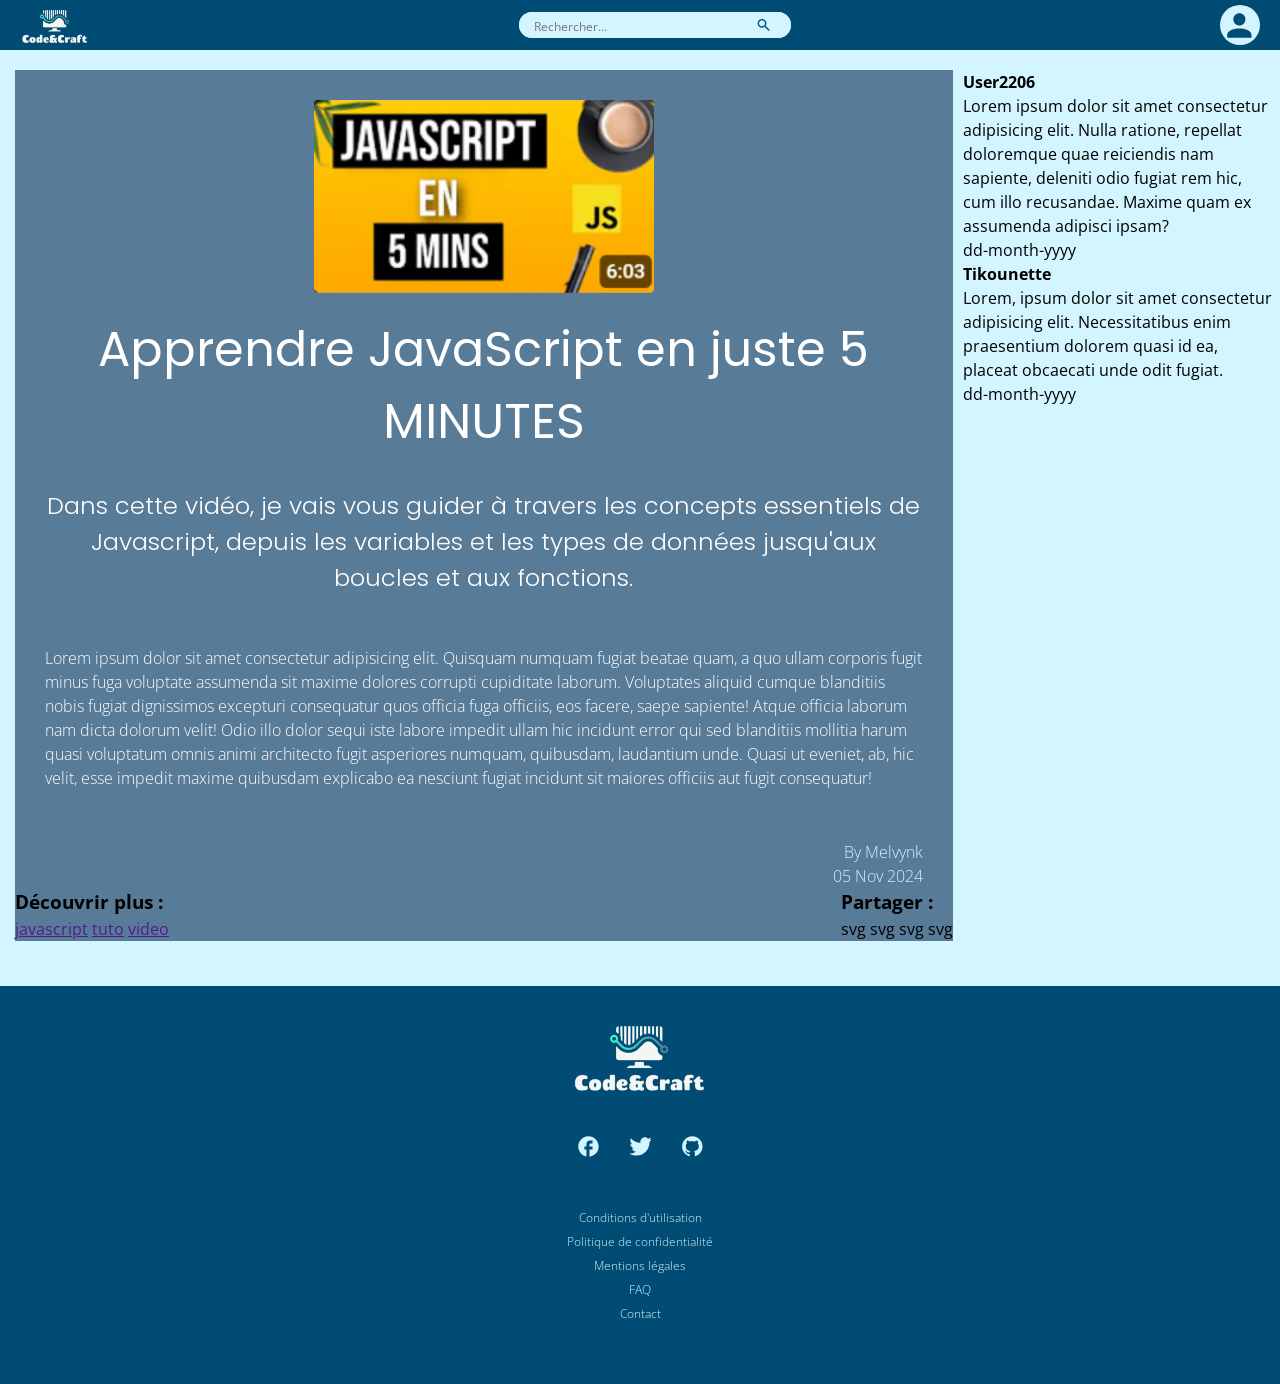
==== article.html @ 045db273 "début de la page ressource" ====
<!DOCTYPE html>
<html lang="fr">
<head>
    <meta charset="UTF-8">
    <meta name="viewport" content="width=device-width, initial-scale=1.0">
    <link rel="stylesheet" href="normalize.css">
    <link rel="stylesheet" href="styles.css">
    <link href="https://fonts.googleapis.com/css2?family=Barlow:ital,wght@0,100;0,200;0,300;0,400;0,500;0,600;0,700;0,800;0,900;1,100;1,200;1,300;1,400;1,500;1,600;1,700;1,800;1,900&family=DM+Serif+Display:ital@0;1&family=Fraunces:ital,opsz,wght@0,9..144,100..900;1,9..144,100..900&family=Karla:ital,wght@0,200..800;1,200..800&family=Poppins:ital,wght@0,100;0,200;0,300;0,400;0,500;0,600;0,700;0,800;0,900;1,100;1,200;1,300;1,400;1,500;1,600;1,700;1,800;1,900&display=swap" rel="stylesheet">
    <link href="https://fonts.googleapis.com/css2?family=Barlow:ital,wght@0,100;0,200;0,300;0,400;0,500;0,600;0,700;0,800;0,900;1,100;1,200;1,300;1,400;1,500;1,600;1,700;1,800;1,900&family=DM+Serif+Display:ital@0;1&family=Fraunces:ital,opsz,wght@0,9..144,100..900;1,9..144,100..900&family=Karla:ital,wght@0,200..800;1,200..800&family=Open+Sans:ital,wght@0,300..800;1,300..800&family=Poppins:ital,wght@0,100;0,200;0,300;0,400;0,500;0,600;0,700;0,800;0,900;1,100;1,200;1,300;1,400;1,500;1,600;1,700;1,800;1,900&display=swap" rel="stylesheet">
    <title>Document</title>
</head>



<body>

    <header>
        <div class="logo">
            <a href="index.html"><img src="./src/img/logo-dark.png" alt="" height="40" ></a>
        </div>
        <form action="search" method="GET" class="search-bar">
            <input type="search" name="query" placeholder="Rechercher..." aria-label="Search" required>
            <button type="submit"><svg width="13" height="12" fill="none" xmlns="http://www.w3.org/2000/svg"><path d="M11.8191 12 7.56422 7.8c-.3377.26667-.72604.47778-1.16504.63333-.439.15556-.90613.23334-1.40141.23334-1.22695 0-2.26535-.41945-3.1152-1.25834S.607788 5.54444.607788 4.33333c0-1.21111.424932-2.23611 1.274782-3.075C2.73242.419444 3.77082 0 4.99777 0c1.22694 0 2.26534.419444 3.11519 1.25833.84986.83889 1.27478 1.86389 1.27478 3.075 0 .48889-.07879.95-.23638 1.38334-.15759.43333-.37146.81666-.64161 1.15l4.25495 4.20003-.9456.9333ZM4.99777 7.33333c.84422 0 1.56182-.29166 2.15277-.875.59096-.58333.88644-1.29166.88644-2.125 0-.83333-.29548-1.54166-.88644-2.125-.59095-.58333-1.30855-.875-2.15277-.875-.84423 0-1.56182.29167-2.15278.875-.59096.58334-.88644 1.29167-.88644 2.125 0 .83334.29548 1.54167.88644 2.125.59096.58334 1.30855.875 2.15278.875Z" fill="#1D1B20"/></svg></button>
        </form>
        <div class="user-logo">
            <svg id="user-img" width="30" height="30" viewBox="0 0 34 34" fill="none" xmlns="http://www.w3.org/2000/svg"><path d="M16.8204.333374c2.1898 0 4.2898.877976 5.8382 2.440776 1.5484 1.5628 2.4183 3.68242 2.4183 5.89256 0 2.21009-.8699 4.32979-2.4183 5.89259C21.1102 16.1221 19.0102 17 16.8204 17c-2.1898 0-4.2899-.8779-5.8383-2.4407-1.54837-1.5628-2.41825-3.6825-2.41825-5.89259 0-2.21014.86988-4.32976 2.41825-5.89256 1.5484-1.5628 3.6485-2.440776 5.8383-2.440776Zm0 20.833326c9.1235 0 16.5131 3.7292 16.5131 8.3333v4.1667H.307312V29.5c0-4.6041 7.389598-8.3333 16.513088-8.3333Z" fill="#000"/></svg>
        </div>    
    </header>
   
    
    <div id="sign-log" class="inv-only">
        <button id="login-button" type="submit">Se connecter</button>
        <button id="signin-button" type="submit">S'inscrire</button>
    </div>
    
    
    <div id="login" class="inv-only">
        <div class="connexion">
            <form action="connexion" method="POST">
                <label for="username">Nom d'utilisateur</label> <br>
                <input type="text" id="username" name="username" required><br><br>
                <label for="password">Mot de passe</label> <br>
                <input type="password" id="password" name="password" required><br><br>
                <button type="submit">Se connecter</button>
            </form>
            <button id="annul">Annuler</button>
        </div>
    </div>
    
    <div id="user-panel" class="user-only">
        <div class="user-action">   
            <div class="action-logo">
                <figure><svg width="35" height="35" viewBox="0 0 27 23" fill="none" xmlns="http://www.w3.org/2000/svg"><mask style="mask-type:luminance" maskUnits="userSpaceOnUse" x="0" y="0" width="27" height="23"><path d="M14.125 21H2.875c-.49728 0-.97419-.1975-1.32583-.5492C1.19754 20.0992 1 19.6223 1 19.125V2.875c0-.49728.19754-.97419.54917-1.32583C1.90081 1.19754 2.37772 1 2.875 1h21.25c.4973 0 .9742.19754 1.3258.54917.3517.35164.5492.82855.5492 1.32583v8.7131" stroke="#fff" stroke-width="2" stroke-linecap="round" stroke-linejoin="round"/><path d="M1 2.875c0-.49728.19754-.97419.54917-1.32583C1.90081 1.19754 2.37772 1 2.875 1h21.25c.4973 0 .9742.19754 1.3258.54917.3517.35164.5492.82855.5492 1.32583V8.5H1V2.875Z" fill="#fff" stroke="#fff" stroke-width="2"/><path d="M18.5 17.875H26m-3.75-3.75v7.5" stroke="#fff" stroke-width="2" stroke-linecap="round" stroke-linejoin="round"/><path d="M3.5 4.75c0-.69036.55964-1.25 1.25-1.25S6 4.05964 6 4.75 5.44036 6 4.75 6 3.5 5.44036 3.5 4.75ZM7.25 4.75c0-.69036.55964-1.25 1.25-1.25s1.25.55964 1.25 1.25S9.19036 6 8.5 6s-1.25-.55964-1.25-1.25Z" fill="#000"/></mask><g mask="url(#a)"><path d="M-1.5-4h30v30h-30V-4Z" fill="#587B98"/></g></svg></figure>
                <figcaption>Contribuer</figcaption>
            </div>
            <div class="action-logo">
                <figure><svg width="35" height="35" viewBox="0 0 23 24" fill="none" xmlns="http://www.w3.org/2000/svg"><path d="m11.5 17-6.25 6.25V17h-2.5c-1.375 0-2.5-1.125-2.5-2.5V3.25c0-1.375 1.125-2.5 2.5-2.5h17.5c1.375 0 2.5 1.125 2.5 2.5V14.5c0 1.375-1.125 2.5-2.5 2.5H11.5Z" fill="#587B98"/></svg></figure>
                <figcaption>Commenter</figcaption>
            </div>
            <div class="action-logo">
                <figure><svg width="35" height="35" viewBox="0 0 25 28" fill="none" xmlns="http://www.w3.org/2000/svg"><path d="M3.565 5.7388c.16996-.17794.26314-.41556.25945-.6616-.0037-.24603-.10397-.48075-.27919-.65351-.17522-.17276-.41133-.2697-.6574-.26992-.24606-.00021-.48234.09633-.65786.26878L3.565 5.7388ZM8 3.4713l-.6675-.6575c-.17253.17536-.26922.4115-.26922.6575s.09669.48214.26922.6575L8 3.4713Zm1.52 2.87875a.937513.937513 0 0 0 .6635.29019.937607.937607 0 0 0 .3632-.06705c.1155-.04621.2205-.11492.3091-.20213.0887-.08721.159-.19117.2071-.30584.0481-.11467.0728-.23775.0729-.36208a.938055.938055 0 0 0-.0727-.36213.938528.938528 0 0 0-.2068-.30596L9.52 6.35005Zm1.3363-4.4425a.938465.938465 0 0 0 .2068-.30597.937969.937969 0 0 0 .0727-.36212c-.0001-.12433-.0248-.247412-.0729-.362079-.0481-.114668-.1184-.218632-.2071-.305839-.0886-.087208-.1936-.155918-.3091-.20213a.937437.937437 0 0 0-.72409.011387A.937542.937542 0 0 0 9.52.59255l1.3363 1.315ZM24.6875 15c0-.2486-.0988-.487-.2746-.6629-.1758-.1758-.4143-.2746-.6629-.2746-.2486 0-.4871.0988-.6629.2746-.1758.1759-.2746.4143-.2746.6629h1.875Zm-1.95-4.9462c.0071.123.0383.2433.0918.3542.0536.1109.1285.2101.2204.2921.092.0819.1991.145.3154.1855.1163.0405.2395.0578.3624.0507.123-.0071.2433-.0383.3542-.0918.1109-.0536.2101-.1285.2921-.2204.0819-.092.145-.1991.1855-.3154.0405-.1163.0578-.2394.0507-.3624l-1.8725.1075ZM12.5 25.3125c-2.67875 0-4.59125-.0024-6.045-.1999-1.425-.195-2.26875-.5625-2.89-1.1926L2.23 25.2351c1.025 1.0424 2.3325 1.5112 3.97125 1.735 1.61.2187 3.675.2174 6.29875.2174v-1.875ZM.312501 14.8288c0 2.6662-.0025 4.7588.21375 6.3888.22 1.6562.678749 2.9774 1.703749 4.0175L3.565 23.92c-.6225-.6325-.9875-1.4949-1.18-2.9475-.195-1.48-.1975-3.425-.1975-6.1437H.312501ZM12.5 27.1875c2.625 0 4.6888.0026 6.3-.2174 1.6375-.225 2.9438-.6926 3.97-1.735L21.435 23.92c-.6212.6301-1.4637.9976-2.89 1.1926-1.4537.1975-3.3662.1999-6.045.1999v1.875Zm0-22.8412c2.6788 0 4.5913.00125 6.045.2 1.425.195 2.2688.5625 2.89 1.1925l1.335-1.31625c-1.025-1.04125-2.3325-1.51-3.9712-1.73375-1.61-.22-3.675-.2175-6.2988-.2175v1.875ZM2.1875 14.8288c0-2.7175.0025-4.6625.1975-6.1425.1925-1.45375.5575-2.315 1.18-2.9475L2.23 4.42255c-1.025 1.04-1.483749 2.3625-1.703749 4.0175-.21625 1.63125-.21375 3.72375-.21375 6.38875H2.1875ZM12.5 2.4713c-1.7687 0-3.275 0-4.5475.06375l.095 1.8725C9.2625 4.3463 10.715 4.3463 12.5 4.3463v-1.875ZM7.3325 4.1288 9.52 6.35005l1.3363-1.315L8.66875 2.8138 7.3325 4.1288Zm1.335 0 2.1875-2.22125L9.52.59255 7.3325 2.8138l1.335 1.315ZM22.8125 15c0 2.6588-.0062 4.5663-.2037 6.0175-.1938 1.425-.5575 2.2751-1.175 2.9025l1.3362 1.3151c1.0125-1.0288 1.4738-2.3325 1.6963-3.9638.2187-1.6062.2212-3.6612.2212-6.2713h-1.875ZM24.61 9.9463c-.1375-2.39125-.5275-4.19125-1.84-5.52375L21.435 5.7388c.8.8125 1.1688 2 1.3025 4.315l1.8725-.1075Z" fill="#587B98"/><path d="m8.125 15.625 2.5 2.5 6.25-6.25" stroke="#587B98" stroke-width="1.5" stroke-linecap="round" stroke-linejoin="round"/></svg></figure>
                <figcaption>Valider</figcaption>
            </div>
        </div>
        <p>Préférences utilisateur</p>
        <ul class="user-links">
            <li><a href="">Changer l'adresse mail</a></li>
            <li><a href="">Changer le mot de passe</a></li>
            <li><a href="">Changer la photo de profil</a></li>
        </ul>
        <p>Gestion des notifications</p>
        <ul class="user-links">
            <li><a href="">Activer les notifications</a></li>
            <li><a href="">Nouvelle ressource à évaluer</a></li>
            <li><a href="">Statut de vos ressources</a></li>
            <li><a href="">Nouveau commentaire</a></li>
        </ul>
        <button>Se déconnecter</button>
    </div>
    
    
    
    <main>
        <article id="ressource">
            <div class="img-top">
                <img src="./src/img/banner-melvynx-mobil.png" alt="">
            </div>
            <h1 class="ressource-title">Apprendre JavaScript en juste 5 MINUTES </h1>
            <h2 class="ressource-subtitle">Dans cette vidéo, je vais vous guider à travers les concepts essentiels de Javascript, depuis les variables et les types de données jusqu'aux boucles et aux fonctions. </h2>
            <p class="ressource-txt">Lorem ipsum dolor sit amet consectetur adipisicing elit. Quisquam numquam fugiat beatae quam, a quo ullam corporis fugit minus fuga voluptate assumenda sit maxime dolores corrupti cupiditate laborum. Voluptates aliquid cumque blanditiis nobis fugiat dignissimos excepturi consequatur quos officia fuga officiis, eos facere, saepe sapiente! Atque officia laborum nam dicta dolorum velit! Odio illo dolor sequi iste labore impedit ullam hic incidunt error qui sed blanditiis mollitia harum quasi voluptatum omnis animi architecto fugit asperiores numquam, quibusdam, laudantium unde. Quasi ut eveniet, ab, hic velit, esse impedit maxime quibusdam explicabo ea nesciunt fugiat incidunt sit maiores officiis aut fugit consequatur!</p>
            <p class="ressource-author">By Melvynk</p>
            <p class="ressource-date">05 Nov 2024</p>
            <div class="ressource-bottom">
                <div class="ressource-tags">
                    <h3>Découvrir plus :</h3>
                    <div class="tags">
                        <span><a href="">javascript</a></span>
                        <span><a href="">tuto</a></span>
                        <span><a href="">video</a></span>
                    </div>
                </div>
                <div class="ressource-share">
                    <h3>Partager :</h3>
                    <div class="socials-svgs">
                        svg
                        svg
                        svg
                        svg
                    </div>
                </div>
            </div>
        </article>
        <section id="comment-section">
            <div class="comment-card">
                <h4 class="comment-user">User2206</h4>
                <p class="comment-txt">Lorem ipsum dolor sit amet consectetur adipisicing elit. Nulla ratione, repellat doloremque quae reiciendis nam sapiente, deleniti odio fugiat rem hic, cum illo recusandae. Maxime quam ex assumenda adipisci ipsam?</p>
                <p class="comment-date">dd-month-yyyy</p>
            </div>
            <div class="comment-card">
                <h4 class="comment-user">Tikounette</h4>
                <p class="comment-txt">Lorem, ipsum dolor sit amet consectetur adipisicing elit. Necessitatibus enim praesentium dolorem quasi id ea, placeat obcaecati unde odit fugiat.</p>
                <p class="comment-date">dd-month-yyyy</p>
            </div>
        </section>
    </main>






    <footer>
        <div class="mentions">
            <div class="logo-img"><img src="./src/img/logo-dark.png" alt="" width="140"></div>
            <div class="socials">
                <a href=""><svg width="22" height="23" viewBox="0 0 16 15" fill="none" xmlns="http://www.w3.org/2000/svg"><path d="M15.7408 7.5c0-4.08889-3.3185-7.40741-7.40737-7.40741C4.24454.09259.926025 3.41111.926025 7.5c0 3.5852 2.548145 6.5704 5.925925 7.2593V9.72222H5.37047V7.5h1.48148V5.64815c0-1.42963 1.16296-2.5926 2.59259-2.5926h1.85186v2.22223H9.81491c-.4074 0-.74074.33333-.74074.74074V7.5h2.22223v2.22222H9.07417v5.14818C12.8149 14.5 15.7408 11.3444 15.7408 7.5Z" fill="#000"/></svg></a>
                <a href=""><svg width="22" height="23" viewBox="0 0 16 15" fill="none" xmlns="http://www.w3.org/2000/svg"><path d="M5.41491 14.0844c6.14959 0 9.51479-5.09997 9.51479-9.51479 0-.14296 0-.28666-.0066-.42963.6551-.47481 1.2205-1.0625 1.6696-1.73555-.6119.26946-1.26.44741-1.9237.52815.6995-.41827 1.2233-1.07634 1.4741-1.85185-.6572.38916-1.3763.66252-2.126.80814-.3124-.33383-.6902-.59982-1.1098-.78141-.4197-.18159-.8722-.274906-1.3294-.274142-.887.000784-1.73739.353472-2.36457.980652-.62717.62717-.97986 1.47758-.98065 2.36453 0 .26074.0326.51556.08445.76297A9.496396 9.496396 0 0 1 4.49925 3.9269a9.496404 9.496404 0 0 1-3.07472-2.48025C.997736 2.18363.867408 3.05542 1.06001 3.885c.19261.82958.69371 1.55477 1.40156 2.02832a3.407387 3.407387 0 0 1-1.513331-.41704v.04519c.000812.77191.268091 1.51988.756661 2.1175.48857.59762 1.16847 1.00825 1.92482 1.1625a3.259469 3.259469 0 0 1-.88074.11778c-.21482 0-.42346-.01976-.62593-.05926.21274.66493.62845 1.24651 1.18872 1.66301.56028.4165 1.23696.6471 1.93499.6592-1.18422.9312-2.64758 1.4364-4.15408 1.4341a6.684202 6.684202 0 0 1-.796293-.0452c1.528893.9756 3.304863 1.4938 5.118523 1.4933Z" fill="#000"/></svg></a>
                <a href=""><svg width="22" height="23" viewBox="0 0 16 15" fill="none" xmlns="http://www.w3.org/2000/svg"><path d="M8.22235.09259a7.407348 7.407348 0 0 0-2.83469.563856A7.407362 7.407362 0 0 0 2.98452 2.26217C1.59536 3.65133.814941 5.53543.814941 7.5c0 3.2741 2.125929 6.0519 5.066669 7.037.37037.0593.48889-.1703.48889-.3703v-1.2519c-2.05185.4445-2.48889-.9926-2.48889-.9926-.34074-.8592-.82222-1.0889-.82222-1.0889-.67408-.4592.05185-.4444.05185-.4444.74074.0518 1.13333.763 1.13333.763.64445 1.1259 1.73333.7925 2.15556.6148.06666-.4815.25926-.8074.46666-.9926-1.64444-.1852-3.37037-.82225-3.37037-3.64447 0-.82222.28148-1.48148.76297-2.00741-.07408-.18518-.33334-.95556.07407-1.95556 0 0 .62222-.2 2.03704.75556.58518-.16296 1.22222-.24444 1.85185-.24444.62963 0 1.26667.08148 1.85185.24444 1.4148-.95556 2.037-.75556 2.037-.75556.4074 1 .1482 1.77038.0741 1.95556.4815.52593.763 1.18519.763 2.00741 0 2.82963-1.7334 3.45187-3.38521 3.63707.26667.2296.51111.6814.51111 1.3703v2.0297c0 .2.1185.437.4963.3703 2.9407-.9926 5.0593-3.7629 5.0593-7.037 0-.97276-.1916-1.93599-.5639-2.83469-.3723-.89871-.9179-1.7153-1.6057-2.40314-.6879-.68784-1.5045-1.23347-2.4032-1.605724A7.407187 7.407187 0 0 0 8.22235.09259Z" fill="#000"/></svg></a>
            </div>
            <ul class="footer-links">
                <li ><a href="">Conditions d'utilisation</a></li>
                <li><a href="">Politique de confidentialité</a></li>
                <li><a href="">Mentions légales</a></li>
                <li><a href="">FAQ</a></li>
                <li><a href="">Contact</a></li>
            </ul>
        </div>
        <div class="fixed-footer">
            <svg class="user-only" width="28" height="23" fill="none" xmlns="http://www.w3.org/2000/svg"><mask style="mask-type:luminance" maskUnits="userSpaceOnUse" x="0" y="0" width="28" height="23"><path d="M14.625 21H3.375c-.49728 0-.97419-.1975-1.32583-.5492C1.69754 20.0992 1.5 19.6223 1.5 19.125V2.875c0-.49728.19754-.97419.54917-1.32583C2.40081 1.19754 2.87772 1 3.375 1h21.25c.4973 0 .9742.19754 1.3258.54917.3517.35164.5492.82855.5492 1.32583v8.7131" stroke="#fff" stroke-width="2" stroke-linecap="round" stroke-linejoin="round"/><path d="M1.5 2.875c0-.49728.19754-.97419.54917-1.32583C2.40081 1.19754 2.87772 1 3.375 1h21.25c.4973 0 .9742.19754 1.3258.54917.3517.35164.5492.82855.5492 1.32583V8.5h-25V2.875Z" fill="#fff" stroke="#fff" stroke-width="2"/><path d="M19 17.875h7.5m-3.75-3.75v7.5" stroke="#fff" stroke-width="2" stroke-linecap="round" stroke-linejoin="round"/><path d="M4 4.75c0-.69036.55964-1.25 1.25-1.25s1.25.55964 1.25 1.25S5.94036 6 5.25 6 4 5.44036 4 4.75ZM7.75 4.75c0-.69036.55964-1.25 1.25-1.25s1.25.55964 1.25 1.25S9.69036 6 9 6s-1.25-.55964-1.25-1.25Z" fill="#000"/></mask><g mask="url(#a)"><path d="M-1-4h30v30H-1V-4Z" fill="#fff"/></g></svg>
            <form action="search" method="GET" class="search-bar">
                <input type="search" name="query" placeholder="Rechercher..." aria-label="Search" required>
                <button type="submit"><svg width="13" height="12" fill="none" xmlns="http://www.w3.org/2000/svg"><path d="M11.8191 12 7.56422 7.8c-.3377.26667-.72604.47778-1.16504.63333-.439.15556-.90613.23334-1.40141.23334-1.22695 0-2.26535-.41945-3.1152-1.25834S.607788 5.54444.607788 4.33333c0-1.21111.424932-2.23611 1.274782-3.075C2.73242.419444 3.77082 0 4.99777 0c1.22694 0 2.26534.419444 3.11519 1.25833.84986.83889 1.27478 1.86389 1.27478 3.075 0 .48889-.07879.95-.23638 1.38334-.15759.43333-.37146.81666-.64161 1.15l4.25495 4.20003-.9456.9333ZM4.99777 7.33333c.84422 0 1.56182-.29166 2.15277-.875.59096-.58333.88644-1.29166.88644-2.125 0-.83333-.29548-1.54166-.88644-2.125-.59095-.58333-1.30855-.875-2.15277-.875-.84423 0-1.56182.29167-2.15278.875-.59096.58334-.88644 1.29167-.88644 2.125 0 .83334.29548 1.54167.88644 2.125.59096.58334 1.30855.875 2.15278.875Z" fill="#1D1B20"/></svg></button>
            </form>
            <svg class="user-only" width="26" height="26" fill="none" xmlns="http://www.w3.org/2000/svg"><path d="M5.49996 10.5v3.75a1.249966 1.249966 0 0 1-.1325.56L3.77496 18H22.23l-1.595-3.19c-.088-.1736-.1343-.3654-.135-.56V10.5c0-1.98912-.7902-3.89678-2.1967-5.3033C16.8967 3.79018 14.9891 3 13 3c-1.9892 0-3.89682.79018-5.30334 2.1967-1.40653 1.40652-2.1967 3.31418-2.1967 5.3033Zm2.5 10h-6.25c-.21316 0-.42278-.0545-.60893-.1584a1.249274 1.249274 0 0 1-.454643-.4349c-.111983-.1814-.175722-.3884-.185161-.6013a1.250134 1.250134 0 0 1 .131232-.6154l2.367502-4.735V10.5c0-2.65216 1.05357-5.1957 2.92893-7.07107C7.80425 1.55357 10.3478.5 13 .5c2.6521 0 5.1957 1.05357 7.071 2.92893C21.9464 5.3043 23 7.84784 23 10.5v3.455l2.3675 4.735c.0955.1906.1406.4024.1312.6154-.0094.2129-.0732.4199-.1852.6013-.112.1814-.2685.3311-.4546.4349-.1862.1039-.3958.1584-.6089.1584H18c0 1.3261-.5268 2.5979-1.4645 3.5355C15.5978 24.9732 14.326 25.5 13 25.5c-1.3261 0-2.5979-.5268-3.53558-1.4645-.93768-.9376-1.46446-2.2094-1.46446-3.5355Zm7.50004 0h-5c0 .663.2634 1.2989.7322 1.7678C11.701 22.7366 12.3369 23 13 23c.663 0 1.2989-.2634 1.7677-.7322.4689-.4689.7323-1.1048.7323-1.7678Z" fill="#fff"/></svg>
        </div>
    </footer>


<script src="script.js"></script>

</body>



</html>
---- styles.css ----
/* VARIABLES */
:root{
    --primary : #587B98;
    --cta : #FF5C5C;
    --light : #D2F5FF;
    --dark : #004C74;
    --pop : 'Poppins';
    --open : 'Open Sans';
}


body{
    width: 100%;
    height: 100%;
    font-family: var(--open);
    background-color: var(--light);
}















/* ---------------- */
/* - LANDING PAGE - */
/* ---------------- */

/* HEADER */
header{
    z-index: 2;
    height: 50px;
    width: 100%;
    background-color: var(--dark);
    position: fixed;
    top: 0;
    padding: 5px 20px;
    display: flex;
    flex-direction: row;
    justify-content: space-between;
}

header .search-bar{
    height: 26px;
    margin-top: 7px;
    display: none;
}



.logo img{
    height: 40px;
    width: auto;
    align-items: center;
    margin: 0 auto;
}

header .user-logo{
    border-radius: 100%;
    height: 40px;
    width: 40px;
    background-color: var(--light);
    cursor: pointer;
    display: flex;
    justify-content: center;
    align-items: center;
}

header .user-logo svg{
    height: 25px;
    width: 25px;
}


header path{
    fill: var(--dark);
    cursor: pointer;
}











/* NAVIGATION */
nav{
    overflow: hidden;
    width: 100%;
    padding: 0 20px;
    position: fixed;
    top: 50px;
    background-color: var(--light);
    margin: 0 auto;
    z-index: 2;
}

nav ul {
    display: flex;
    width: 100%;
    height: 50px;
    flex-direction: row;
    margin: 0 auto 15px;
    align-items: center;
    justify-content: start;
    overflow-y: hidden;
}

nav  ul::-webkit-scrollbar {
    height: 5px;
}

nav  ul::-webkit-scrollbar-track {
    background-color: var(--light);
    border-radius: 10px;
}

nav  ul::-webkit-scrollbar-thumb {
    background-color: var(--primary);
    border-radius: 10px;
}

nav  ul::-webkit-scrollbar-thumb:hover {
    background-color: var(--dark);
}

nav .tags-links{
    margin: 0 0 10px;
} 

nav  ul li a{
    text-decoration: none;
    margin: 0 5px;
    background-color: var(--primary);
    padding: 4px 8px;
    border-radius: 25px;
    color: var(--light);
}

nav  ul li a:hover{
    text-decoration: none;
    margin: 0 5px;
    background-color: rgba(88, 123, 152, 0.5);
    padding: 4px 8px;
    border-radius: 25px;
    color: var(--dark);
}



















/* HERO */
#hero{
    width: 100%;
    padding: 120px 10px 0;
    text-align: center;
}

#hero .hero-card{
    background-color: var(--dark);
    padding: 30px;
    border-radius: 5px;
    max-width: 700px;
    margin: 0 auto;
    height: auto;
}



#hero h1{
    font-family: var(--pop);
    font-size: clamp(2rem, 6vw, 4rem) ;
    line-height: clamp(2rem, 6vw, 4rem) ;
    font-weight: 400;
    background: linear-gradient(180deg, rgba(0,76,116,1), rgba(0,76,116,1) 50%, rgba(0,76,116,0) 100%);
    -webkit-background-clip: text;
    -webkit-text-fill-color: transparent;
    margin-bottom: 0;
}

#hero img{
    width: 50% ;
    max-width: 400px;
    margin: 0 auto 15px;
    border-radius: 5px;
}

#hero h3{
    font-size: clamp(1rem, 5vw, 2rem) ;
    color: var(--light);
}

#hero .card-author{
    font-family: var(--open);
    font-size: .75rem;
    text-align: left;
    color: var(--light);
    text-align: center;
    margin: 15px 0 10px 0;
}

#hero .card-txt{
    text-align: center;
    font-family: var(--open);
    color: var(--light);
    font-size:  clamp(.875rem, 3vw, 1rem) ;;
    max-width: 525px;
    margin: 0 auto 15px;
}

#hero button{
    width: 155px;
    margin: 25px;
    border-radius: 5px;
    background-color: var(--light);
    border: none;
    color: var(--dark);
    cursor: pointer;
}

#hero button:hover{
    background-color: var(--cta);
    font-weight: 500;
    color: var(--light);
}

#hero .tags{
    margin-top: 15px;
    display: flex;
    justify-content: center;
}


#hero span a{
    font-size: clamp(0.625rem, 3vw, 1rem);
    color: var(--dark);
    background-color: var(--light);
    border-radius: 25px;
    padding: 0 10px;
    margin: 0 10px 25px;
    text-decoration: none;
}

#hero span a:hover{
    color: var(--light);
    background-color: var(--dark);
}




/* BANNER */
#banner{
    width: 100%;
    margin-top: 40px;
    background: url(./src/img/banner-bg.png);
    background-position: center;
    background-size: cover;
    background-repeat: no-repeat;
}

#banner h4{
    text-align: center;
    padding: 30px;
    font-family: var(--pop);
    font-size: 1rem;
    font-weight: 400;
    line-height: 3rem;
    color: var(--light);

}




/* ARTICLES CONTAINER */
#articles-container{
    width: 100%;
    max-width: 800px;
    padding: 0 25px;
    margin: 0 auto 50px;
}

#articles-container h2{
    text-align: center;
    font-family: var(--pop);
    font-size: clamp(2rem, 6vw, 3rem);
    line-height: clamp(2rem, 6vw, 3rem);
    font-weight: 400;
    background: linear-gradient(180deg, rgba(0,76,116,1), rgba(0,76,116,1) 50%, rgba(0,76,116,0) 100%);
    -webkit-background-clip: text;
    -webkit-text-fill-color: transparent;
    margin-top: 30px;
}

.card-container{
    width: 100%;
    height: auto;
    display: flex;
    justify-content: center;
}

.card-container .card{
    width: 100%;
    max-width: 600px;
    min-width: 350px;;
    height: auto;
    background-color: var(--primary);
    display: flex;
    border-radius: 5px;
    margin-bottom: 25px;
    padding: 15px;
}

#articles-container .card-img {
    width: 100%;
    height: auto;
}

#articles-container .card-img img{
    padding: 0 10px;
    margin: 0 auto 15px;
    width: 80%;

}

#articles-container .card-txt {
    margin: 0 10px;
}

#articles-container .card-txt h3{
    font-size: clamp(1rem, 3vw, 1.1rem);
    color: var(--light);
    margin: 0 auto 10px;
    font-family: var(--pop);
    font-weight: 400;
}

#articles-container .card-txt .card-author{
    margin: 0 auto 10px;
    font-family: var(--open);
    font-size: .75rem;
    text-align: left;
    color: var(--light);
}

.see-more{
    padding: 5px 15px;
    margin: 10px 0 20px;
    border-radius: 5px;
    background-color: var(--light);
    border: none;
    color: var(--dark);
    cursor: pointer;
    text-decoration: none;
}

.see-more:hover{
    background-color: var(--cta);
    font-weight: 500;
    color: var(--light);
}


#articles-container .card-txt .card-tags{
    margin-top: 15px;
    display: flex;
    justify-content: left;
    }

#articles-container .card-txt .card-tags span a{
    font-size: clamp(0.625rem, 3vw, 1rem);
    color: var(--dark);
    background-color: var(--light);
    border-radius: 25px;
    padding: 0 10px;
    margin: 0 10px 25px;
    text-decoration: none;
}

#articles-container .card-txt .card-tags span a:hover{
    background: rgba(88, 123, 152, 0.5);
    color: var(--light);
}







/* TOPS */
#tops{
    margin: 30px auto;
    display: flex;
    flex-direction: column;
    justify-content: space-around;
    align-items: center;
    position: relative;
}

#tops::before{
    content: "";
    position: absolute;
    width: 50%;
    background-color: var(--dark);
    height: 1px;
    top : -25px;
    left : 50%;
    transform: translate(-50%);
}

#tops li::marker{
    font-size: .8125rem;
    font-weight: 500;
}

#tops h4{
    font-size: .875rem;
    font-family: var(--pop);
    color: var(--dark);
    text-decoration: none;
}

#tops a{
    font-size: .8125rem;
    text-decoration: none;
    color: var(--dark);
    text-decoration: none;
}

#tops a:hover{
    color: var(--cta);
    font-weight: 500;
}







/* FOOTER */
footer{
    position: relative;
    width: 100%;
    display: flex;
    flex-direction: column;
}


footer .mentions{
    text-align: center;
    background-color: var(--dark);
    padding-bottom: 60px;
}

footer .mentions .logo-img{
    width: 140px;
    margin: 30px auto;
}


footer .mentions .socials{
    display: flex;
    justify-content: center;
    width: 50%;
    margin: 40px auto ;
}

footer .mentions .socials a{
    margin: 0 15px;
    cursor: pointer;
}

footer .mentions .socials svg path{
    fill: var(--light);
}

footer .mentions .socials svg:hover path{
    fill: var(--cta);
}

footer .mentions ul li a{
    color: var(--light);
    font-size: .75rem;
    font-weight: 300;
    font-family: var(--open);
    text-decoration: none;
}

footer .mentions ul li a:hover{
    color: var(--cta);
    font-weight: 400;
}

footer .fixed-footer{
    position: fixed;
    bottom: 0;
    background-color: var(--dark);
    width: 100%;
    height: 50px;
    border-top: 1px solid var(--light);
    display: flex;
    justify-content: space-evenly;
    align-items: center;
}

footer .fixed-footer form,
header form{
    background-color: var(--light);
    border-radius: 25px;
}


footer .fixed-footer input,
header input{
    border-radius: 25px 0 0 25px ;
    border: none;
    padding-left: 15px;
    background-color: var(--light);
    margin: 0;
}

footer .fixed-footer input::placeholder,
header input::placeholder{
    font-size: .75rem;
}

footer .fixed-footer button,
header button{
    border-radius: 0 25px 25px 0;
    border: none;
    padding-left: 15px;
    background-color: var(--light);
    margin: 0;
}

footer .fixed-footer button svg,
header button svg{
    margin-right: 15px;
}

footer .fixed-footer button:hover,
header button:hover{
    background-color: var(--cta);
    font-weight: 500;
    color: white;
}

footer .fixed-footer button:hover svg path,
header button:hover svg path{
    fill: var(--light);
}












/* LOGIN-SIGNIN */
#sign-log{
    display: none;
    position: fixed;
    background-color: var(--dark);
    width: auto;
    height: 60px;
    top: 50px;
    right: 0;
    justify-content: space-evenly;
    align-items: center;
    border-radius: 25px;
    border: 1px solid var(--light);
    border-top: none;
    z-index: 9000;
}

#sign-log.active{
    display: flex;
}


#sign-log button{
    margin: 10px;
    width: 120px;
    height: 30px;
    font-size: .875rem;
    font-family: var(--open);
    color: var(--dark);
    border-radius: 5px;
    border: none;
}

#sign-log button:hover{
    background-color: var(--cta);
    font-weight: 500;
    color: var(--light);
}














/* LOGIN WINDOW */
#login{
    display: none;
    position: fixed;
    background-color: var(--dark);
    width: 280px;
    padding: 0 20px;
    height: 275px;
    top: 50px;
    right: 0;
    justify-content: space-evenly;
    text-align: center;
    padding-top: 25px;
    border: 1px solid var(--light);
    border-radius: 25px;
    z-index: 9999;
}

#login.active{
    display: flex;
}

#login form label{
    font-size: .875rem;
    color: var(--light);
    margin: 0 10px;
}

#login input{
    width: 150px;
    height: 25px;
    margin: 0;
    border-radius: 5px;
    border: none;
}

#login button{
    margin: 20px 0 0 0;
    width: 120px;
    height: 32px;
    font-size: .875rem;
    font-family: var(--open);
    color: var(--dark);
    border-radius: 5px;
    border: none;
}


#login button:hover{
    background-color: var(--cta);
    font-weight: 500;
    color: var(--light);
}

#login #annul{
    height: 20px;
    width: 80px;
    font-size: .75rem;
    font-family: var(--open);
    color: var(--light);
    border-radius: 5px;
    border: solid 1px var(--light);
    background-color: var(--dark);
}

#login #annul:hover{
    color: var(--dark);
    border: solid 1px var(--light);
    background-color: var(--light);
}









/* USER PANEL */
#user-panel{
    display:none;
    flex-direction: column;
    position: absolute;
    top: 50px;
    right: 0;
    width: 350px;
    height: 500px;
    background-color: var(--dark);
    padding:40px 0 20px;
    text-align: center;
    border: 1px solid var(--light);
    border-radius: 25px;
    z-index: 9999;
}

#user-panel.active{
    display: flex;
}

#user-panel .user-action{
    display: flex;
    flex-direction: row;
    margin: 30px auto;
    justify-content: space-around;
    cursor: pointer;
}

#user-panel .user-action{
    margin: 10px;
}

#user-panel .action-logo figcaption{
    font-size: .875rem;
    font-family: var(--open);
    color: var(--light);
    font-weight: 500; 
}


#user-panel .user-action .action-logo:hover path{
    fill: var(--cta);
    stroke: var(--cta);
}


#user-panel p{
    margin: 20px auto 10px;
    font-size: 1.1rem;
    font-family: var(--open);
    color: var(--light);
    font-weight: 500;
}

#user-panel a{
    text-decoration: none;
    font-size: 0.9rem;
    font-family: var(--open);
    color: var(--light);
    font-weight: 300;
}

#user-panel a:hover{
    color: var(--cta);
    font-weight: 400;
}



#user-panel button{
    margin: 30px auto;
    height: 20px;
    width: 140px;
    font-size: .75rem;
    font-family: var(--open);
    color: var(--light);
    border-radius: 5px;
    border: solid 1px var(--light);
    background-color: var(--dark);
}

#user-panel button:hover{
    color: var(--dark);
    border: solid 1px var(--light);
    background-color: var(--light);
}










/* ----------- */
/* - SIGN IN - */
/* ----------- */

#signin-body{
    width: 100%;
    height: 100vw;
    background: linear-gradient(to bottom, var(--primary), var(--light), var(--primary));
}


#signin .logo{
    height: 80px;
    width: 145px;
    z-index: 2;
    margin: 115px auto ;
    border-radius: 10px;
    box-shadow: 0 5px 5px 0 rgba(0,76,116,0.5);
}

#signin .signin-advantages{
    z-index: 2;
    display: flex;
    flex-direction: row;
    justify-content: center;
    margin-bottom: 25px;
}

#signin .signin-advantages figcaption{
    font-family: var(--open);
    font-size: clamp(0.8rem, 3vw, 1.2rem);
}

#signin .action-logo{
    margin: 0 15px;
    display: flex;
    flex-direction: column;
    justify-content: center;
    text-align: center;
}

#signin .signin-form{
    margin: 15px;
    display: flex;
    flex-direction: column;
    align-items: center;
}


#signin .signin-form-part{
    display: flex;
    flex-direction: column;
    justify-content:center;
}

#signin .signin-form-part label{
    font-family: var(--open);
    font-size: clamp(0.8rem, 2vw, 1.2rem);
    margin-bottom: 5px;
}

#signin .signin-form-part input{
  border-radius: 5px;
  border: none;
  width: 280px;
  max-width: 400px;
  margin-bottom: 15px;
}

#signin .signin-form-part input::placeholder{
padding-left: 10px;
font-family: var(--open);
color: #587B98;
font-size: 0.7rem;
}

#signin .signin-buttons{    
    display: flex;
    flex-direction: column;
    padding: 10px;
    justify-content: center;
}

#signin-valid{
    width: 215px;
    height: 30px;
    background: var(--light);
    color: var(--dark);
    border-radius: 5px;
    border: none;
    margin: 0 auto 15px;
    cursor: pointer;
}

#signin-valid:hover{
    background: var(--cta);
    color: var(--light);
    font-weight: 500;
}

#back-home{
    width: 130px;
    height: 25px;
    background: transparent;
    text-decoration: none;
    text-align: center;
    line-height: 1.5625rem;
    color: rgba(0, 76, 116, 0.7);
    border-radius: 5px;
    border: var(--light) 1px solid;
    margin: 15px auto;
    font-size: .75rem;
    cursor: pointer;
}

#back-home:hover{
    background: var(--light);
    color: var(--dark);
}









/* ---------- */
/*  RESSOURCE */
/* ---------- */
main{
    width: 100%;
    padding: 70px 15px 25px;
}


#ressource{
    background: var(--primary);
}

#ressource .img-top{
    padding-top: 30px;
    width: 100%;
    max-width: 400px;
    margin: 0 auto 20px;
}

#ressource .img-top img{
    width: 100%;
    padding: 0 30px;
    border-radius: 5px;
}

#ressource .ressource-title{
    text-align: center;
    font-family: var(--pop);
    color: #fff;
    font-size: clamp(1.5rem, 4vw, 3rem);
    font-weight: 400;
    margin: 10px auto 15px;
    padding: 0 30px;
}

#ressource .ressource-subtitle{
    text-align: center;
    font-family: var(--pop);
    color: #fff;
    font-size: clamp(1.25rem, 3vw, 1.5rem);
    font-weight: 300;
    margin: 30px auto;
    padding: 0 30px;
}

#ressource .ressource-txt{
    text-align: left;
    font-family: var(--op);
    color: #fff;
    font-size: clamp(0.8rem, 3vw, 1rem);
    font-weight: 300;
    margin: 50px auto 50px;
    padding: 0 30px;
}

#ressource .ressource-author,
#ressource .ressource-date{
    text-align: right;
    font-family: var(--op);
    color: var(--light);
    font-size: clamp(0.8rem, 3vw, 1rem);
    font-weight: 300;
    padding: 0 30px;
}


#ressource .ressource-bottom{
    display: flex;
    justify-content: space-between;
    flex-direction: row;
}

#ressource .ressource-tags{
    display: flex;
    flex-direction: column;
}



















/* USER-ONLY // INV-ONLY */
.user-only{
    display: none;
}

.user-only.active{
    display: block;
}

.invite-only{
    display: block;
}

.invite-only.active{
    display: none;
}







/* ----------- */
/* BREAKPOINTS */
/* ----------- */


@media screen and (min-width: 450px){
    #tops{
        margin: 30px auto;
        padding: 0;
        display: flex;
        flex-direction: row;
        justify-content: center;
        gap: 3.125rem;
    }
}

@media screen and (min-width: 663px){
    nav ul {
        justify-content: center;
    }

    nav .tags-links{
        margin: 0;
    }

    header .search-bar{
        display: block;
    }

    footer .fixed-footer{
        display: none;
    }


}

@media screen and (min-width: 1024px) {
   main{
    display: grid;
    grid-template-columns: 75% 25%;
    grid-template-rows: auto auto auto;
    gap: 10px;
   }

   #hero{
    grid-column: 1 / span 2;
    grid-row: 1;
    height: auto;
   }

   #banner{
    grid-column: 1 / span 2;
    grid-row: 2;
   }

   #articles-container{
    grid-column: 1 ;
    grid-row: 3;
   }

   #tops {
    padding-top: 150px;
    position: sticky;
    top: 0;
    right: 10px;
    display: flex;
    flex-direction: column;
    align-self: flex-start;
}
    
    #tops::before{
    content: "";
    position: absolute;
    width: 1px;
    height: 530px;
    background: var(--dark);
    top: 130px;
    left: -30px;
   }
}



@media screen and (min-width: 1600px) {
    #articles-container {
        justify-self: center;
    }
    
    .cards-container {
        display: grid;
        grid-template-columns: 1fr 1fr;
        gap: 30px;
        margin: 10px auto;   
        justify-content: center;  
    }

    .card-container .card{
        width: 600px;
        align-self: center;
        justify-self: center;
    }
}
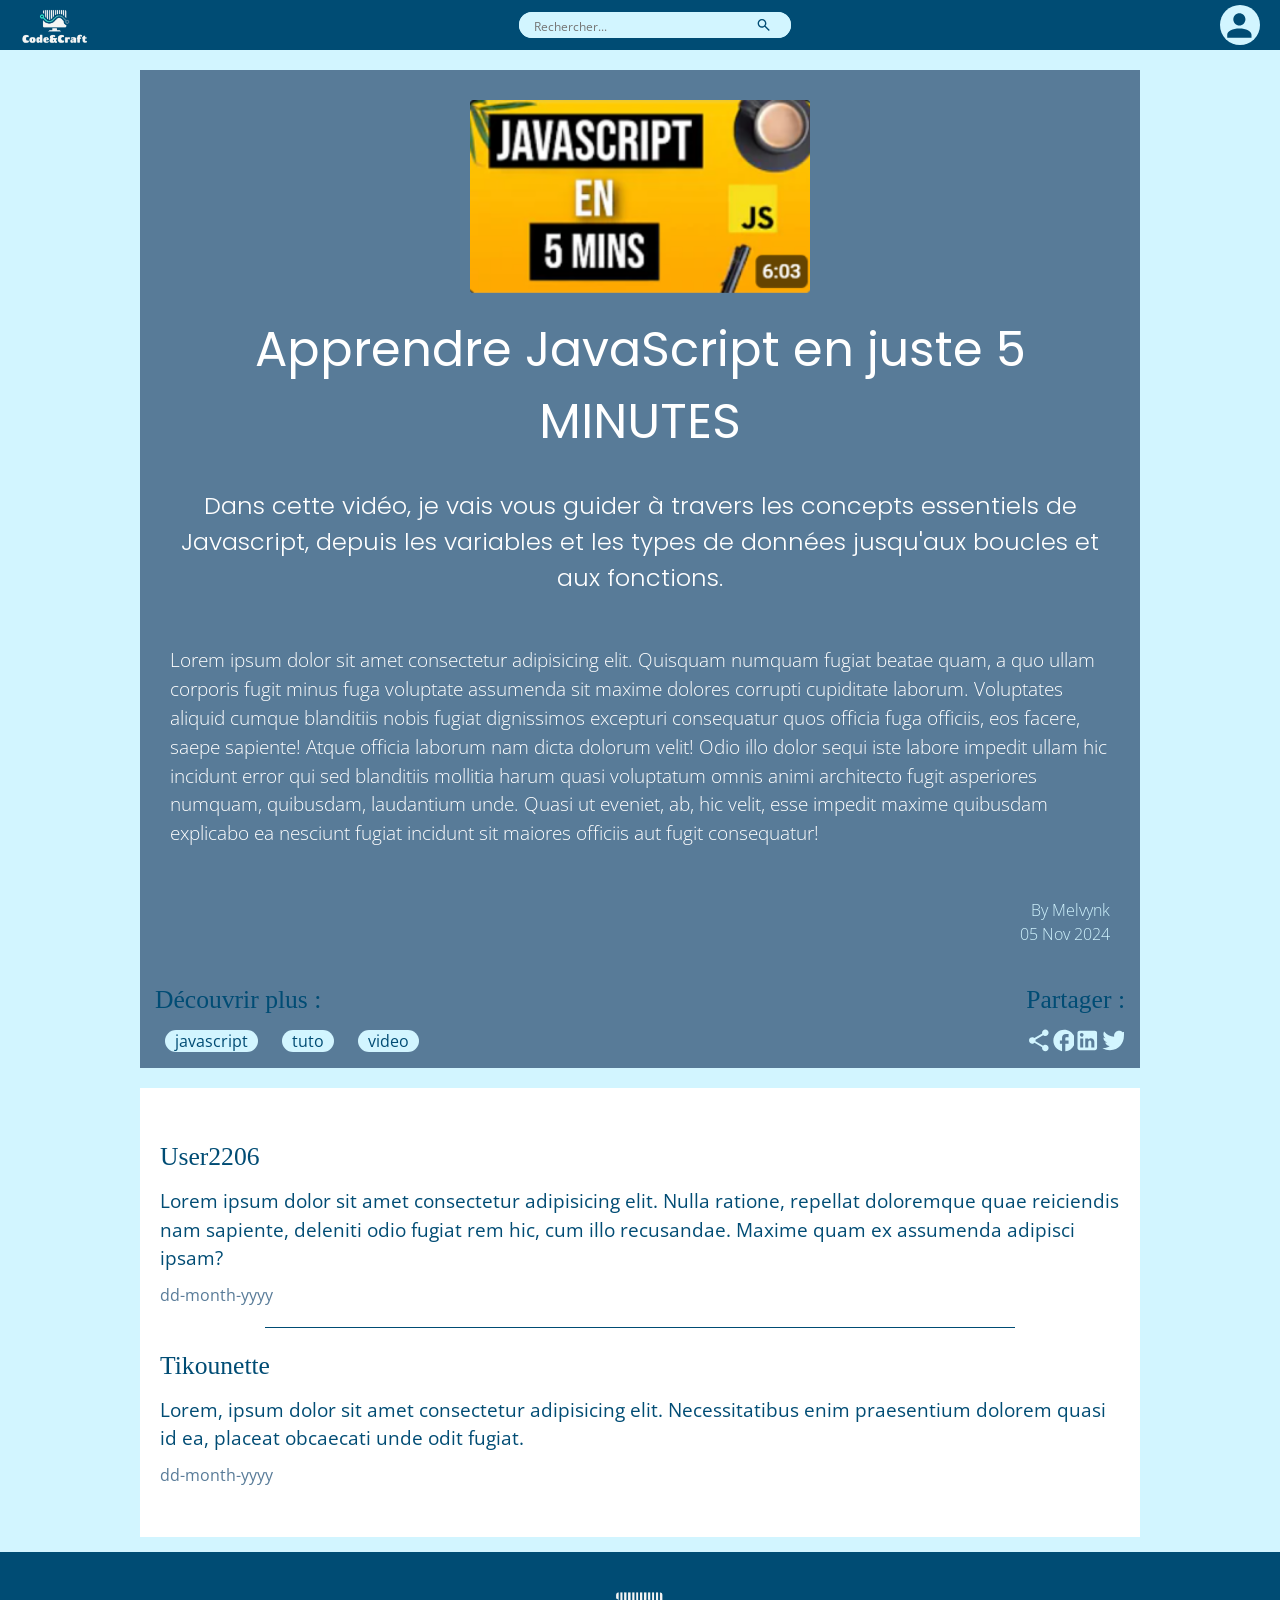
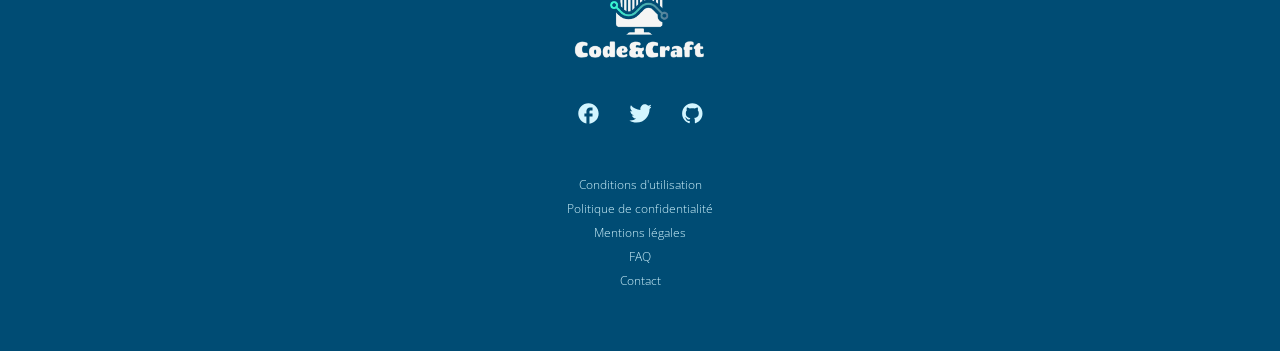
==== commit deebd58e: "ressource" ====
--- a/article.html
+++ b/article.html
@@ -12,7 +12,7 @@
 
 
 
-<body>
+<body id="article">
 
     <header>
         <div class="logo">
@@ -102,10 +102,10 @@
                 <div class="ressource-share">
                     <h3>Partager :</h3>
                     <div class="socials-svgs">
-                        svg
-                        svg
-                        svg
-                        svg
+                        <svg width="22" height="23" viewBox="0 0 15 15" fill="none" xmlns="http://www.w3.org/2000/svg"><path d="M11.815 14.8517c-.6173 0-1.142-.216-1.5741-.6481-.43211-.4321-.64815-.9568-.64815-1.5741 0-.0741.01851-.2469.05555-.5185L4.4446 9.07396c-.19753.18519-.42593.33037-.68519.43556-.25926.10518-.53703.15753-.83333.15704-.61728 0-1.14198-.21605-1.57407-.64815-.432103-.4321-.648153-.95679-.648153-1.57408 0-.61728.21605-1.14197.648153-1.57407.43209-.4321.95679-.64815 1.57407-.64815.2963 0 .57407.05259.83333.15778.25926.10518.48766.25012.68519.43481l5.2037-3.03703c-.02469-.08642-.04-.16963-.04592-.24963-.00593-.08-.00914-.16963-.00963-.26889 0-.61729.21604-1.14198.64815-1.574076.4321-.432098.9568-.648148 1.5741-.648148.6173 0 1.1419.21605 1.574.648148.4321.432096.6482.956786.6482 1.574076 0 .61728-.2161 1.14197-.6482 1.57407-.4321.4321-.9567.64815-1.574.64815-.2963 0-.5741-.05259-.8334-.15778-.2592-.10518-.4876-.25012-.6852-.43481L5.09275 6.92582c.02469.08641.04024.16987.04666.25037.00642.08049.00939.16987.00889.26814-.00049.09827-.00345.1879-.00889.26889-.00543.08099-.02098.1642-.04666.24963l5.20365 3.03705c.1976-.1852.426-.3301.6852-.4348.2593-.1047.5371-.1573.8334-.1578.6173 0 1.1419.216 1.574.6481.4321.4321.6482.9568.6482 1.5741 0 .6173-.2161 1.142-.6482 1.5741-.4321.4321-.9567.6481-1.574.6481Z" fill="#D2F5FF"/></svg>
+                        <svg width="22" height="23" viewBox="0 0 15 15" fill="none" xmlns="http://www.w3.org/2000/svg"><path d="M15.7408 7.5c0-4.08889-3.3185-7.40741-7.40737-7.40741C4.24454.09259.926025 3.41111.926025 7.5c0 3.5852 2.548145 6.5704 5.925925 7.2593V9.72222H5.37047V7.5h1.48148V5.64815c0-1.42963 1.16296-2.5926 2.59259-2.5926h1.85186v2.22223H9.81491c-.4074 0-.74074.33333-.74074.74074V7.5h2.22223v2.22222H9.07417v5.14818C12.8149 14.5 15.7408 11.3444 15.7408 7.5Z" fill="#000"/></svg>
+                        <svg width="22" height="23" viewBox="0 0 15 15" fill="none" xmlns="http://www.w3.org/2000/svg"><path d="M12.1853.777725c.393 0 .7698.156084 1.0476.433915.2778.27783.4339.65465.4339 1.04757V12.6296c0 .3929-.1561.7697-.4339 1.0475-.2778.2779-.6546.434-1.0476.434H1.81498c-.39292 0-.76974-.1561-1.047568-.434-.277832-.2778-.433916-.6546-.433916-1.0475V2.25921c0-.39292.156084-.76974.433916-1.04757C1.04524.933809 1.42206.777725 1.81498.777725H12.1853ZM11.815 12.2592V8.33328c0-.64045-.2544-1.25467-.7073-1.70753-.4529-.45287-1.0671-.70728-1.70754-.70728-.62963 0-1.36296.38518-1.71852.96296v-.82222H5.61498v6.19999h2.06666V8.60735c0-.57037.45926-1.03703 1.02963-1.03703.27504 0 .53882.10926.7333.30374.19448.19448.30374.45825.30374.73329v3.65185H11.815ZM3.20757 4.89624c.33005 0 .64658-.13111.87996-.36449.23337-.23337.36448-.5499.36448-.87995 0-.68889-.55555-1.25185-1.24444-1.25185-.33201 0-.65043.13189-.88519.36666-.23477.23476-.36666.55318-.36666.88519 0 .68889.56296 1.24444 1.25185 1.24444ZM4.2372 12.2592V6.05921H2.18535v6.19999H4.2372Z" fill="#D2F5FF"/></svg>
+                        <svg width="22" height="23" viewBox="0 0 15 15" fill="none" xmlns="http://www.w3.org/2000/svg"><path d="M5.41491 14.0844c6.14959 0 9.51479-5.09997 9.51479-9.51479 0-.14296 0-.28666-.0066-.42963.6551-.47481 1.2205-1.0625 1.6696-1.73555-.6119.26946-1.26.44741-1.9237.52815.6995-.41827 1.2233-1.07634 1.4741-1.85185-.6572.38916-1.3763.66252-2.126.80814-.3124-.33383-.6902-.59982-1.1098-.78141-.4197-.18159-.8722-.274906-1.3294-.274142-.887.000784-1.73739.353472-2.36457.980652-.62717.62717-.97986 1.47758-.98065 2.36453 0 .26074.0326.51556.08445.76297A9.496396 9.496396 0 0 1 4.49925 3.9269a9.496404 9.496404 0 0 1-3.07472-2.48025C.997736 2.18363.867408 3.05542 1.06001 3.885c.19261.82958.69371 1.55477 1.40156 2.02832a3.407387 3.407387 0 0 1-1.513331-.41704v.04519c.000812.77191.268091 1.51988.756661 2.1175.48857.59762 1.16847 1.00825 1.92482 1.1625a3.259469 3.259469 0 0 1-.88074.11778c-.21482 0-.42346-.01976-.62593-.05926.21274.66493.62845 1.24651 1.18872 1.66301.56028.4165 1.23696.6471 1.93499.6592-1.18422.9312-2.64758 1.4364-4.15408 1.4341a6.684202 6.684202 0 0 1-.796293-.0452c1.528893.9756 3.304863 1.4938 5.118523 1.4933Z" fill="#000"/></svg>
                     </div>
                 </div>
             </div>
--- a/styles.css
+++ b/styles.css
@@ -30,9 +30,9 @@
 
 
 
-/* ---------------- */
-/* - LANDING PAGE - */
-/* ---------------- */
+/* --------------- */
+/* ---- INDEX ---- */
+/* --------------- */
 
 /* HEADER */
 header{
@@ -258,7 +258,8 @@
 }
 
 
-#hero span a{
+#hero span a,
+#article span a{
     font-size: clamp(0.625rem, 3vw, 1rem);
     color: var(--dark);
     background-color: var(--light);
@@ -268,7 +269,8 @@
     text-decoration: none;
 }
 
-#hero span a:hover{
+#hero span a:hover,
+#article span a:hover{
     color: var(--light);
     background-color: var(--dark);
 }
@@ -950,9 +952,14 @@
 /* ---------- */
 /*  RESSOURCE */
 /* ---------- */
-main{
-    width: 100%;
-    padding: 70px 15px 25px;
+#article{
+    width: 100%;
+    padding-top: 70px;
+}
+
+#article main{
+    max-width: 1000px;
+    margin: 0 auto;
 }
 
 
@@ -997,7 +1004,7 @@
     text-align: left;
     font-family: var(--op);
     color: #fff;
-    font-size: clamp(0.8rem, 3vw, 1rem);
+    font-size: clamp(0.8rem, 3vw, 1.2rem);
     font-weight: 300;
     margin: 50px auto 50px;
     padding: 0 30px;
@@ -1018,11 +1025,98 @@
     display: flex;
     justify-content: space-between;
     flex-direction: row;
+    margin: 20px auto;
+    padding: 15px;
 }
 
 #ressource .ressource-tags{
     display: flex;
     flex-direction: column;
+}
+
+.ressource-tags h3,
+.ressource-share h3{
+    font-size: clamp(1rem, 5vw, 1.6rem) ;
+    font-family: var(--pop);
+    font-weight: 500;
+    color: var(--dark);
+    margin-bottom: 10px;
+}
+
+.ressource-tags .tags a{
+    text-decoration: none;
+    font-family: var(--op);
+}
+
+.ressource-tags .tags a:hover{
+    background: rgba(88, 123, 152, 0.5);
+    color: var(--light);
+}
+
+
+
+.ressource-share .socials-svgs{
+    display: flex;
+    flex-direction: row;
+    justify-content: space-around;
+}
+
+.ressource-share svg{
+    cursor : pointer;
+    height: 23px;
+    width: 22px;
+}
+
+.ressource-share svg path{
+    fill: var(--light);
+}
+
+.ressource-share svg:hover path{
+    fill: var(--cta);
+}
+
+
+
+
+
+#comment-section{
+    background: #fff;
+    padding: 10px 20px;
+    position: relative;
+    margin: 15px 0;
+}
+
+#comment-section .comment-card{
+    margin: 40px 0;
+}
+
+#comment-section .comment-card h4{
+    font-size: clamp(0.8rem, 4vw, 1.6rem) ;
+    font-family: var(--pop);
+    color: var(--dark);
+    font-weight: 500;
+}
+
+#comment-section .comment-txt{
+    color: var(--dark);
+    font-size: clamp(0.8rem, 4vw, 1.2rem) ;
+    margin: 10px 0;
+}
+
+#comment-section .comment-date{
+    font-size: clamp(0.6rem, 3vw, 1rem) ;
+    color: var(--primary);
+}
+
+#comment-section .comment-card:not(:last-child)::after{
+    content: "";
+    position: absolute;
+    width: 75%;
+    height: 1px;
+    background: var(--dark);
+    left: 50%;
+    transform: translate(-50%);
+    margin-top: 20px;
 }
 
 
@@ -1072,7 +1166,7 @@
 
 
 @media screen and (min-width: 450px){
-    #tops{
+    #index #tops{
         margin: 30px auto;
         padding: 0;
         display: flex;
@@ -1103,30 +1197,30 @@
 }
 
 @media screen and (min-width: 1024px) {
-   main{
+   #index main{
     display: grid;
     grid-template-columns: 75% 25%;
     grid-template-rows: auto auto auto;
     gap: 10px;
    }
 
-   #hero{
+   #index #hero{
     grid-column: 1 / span 2;
     grid-row: 1;
     height: auto;
    }
 
-   #banner{
+   #index #banner{
     grid-column: 1 / span 2;
     grid-row: 2;
    }
 
-   #articles-container{
+   #index #articles-container{
     grid-column: 1 ;
     grid-row: 3;
    }
 
-   #tops {
+   #index #tops {
     padding-top: 150px;
     position: sticky;
     top: 0;
@@ -1136,7 +1230,7 @@
     align-self: flex-start;
 }
     
-    #tops::before{
+    #index #tops::before{
     content: "";
     position: absolute;
     width: 1px;
@@ -1150,11 +1244,11 @@
 
 
 @media screen and (min-width: 1600px) {
-    #articles-container {
+    #index #articles-container {
         justify-self: center;
     }
     
-    .cards-container {
+    #index .cards-container {
         display: grid;
         grid-template-columns: 1fr 1fr;
         gap: 30px;
@@ -1162,7 +1256,7 @@
         justify-content: center;  
     }
 
-    .card-container .card{
+    #index .card-container .card{
         width: 600px;
         align-self: center;
         justify-self: center;
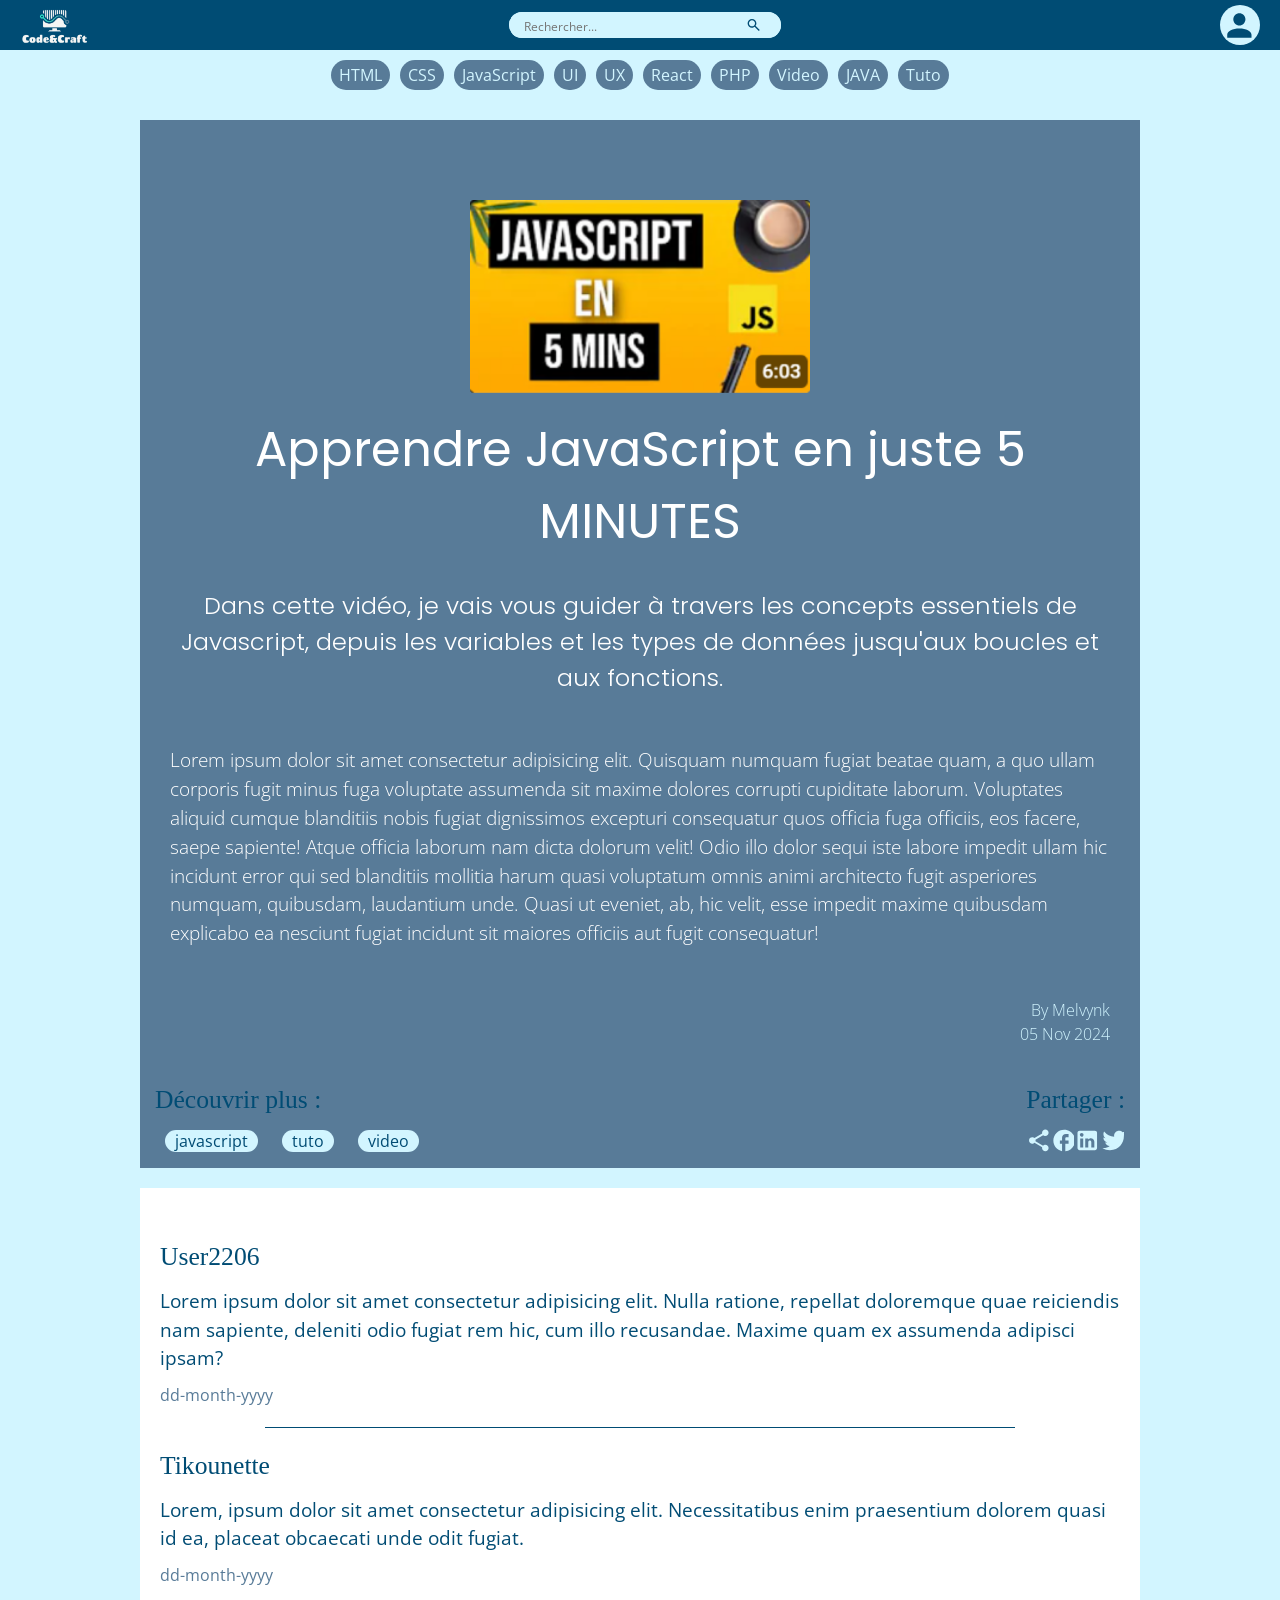
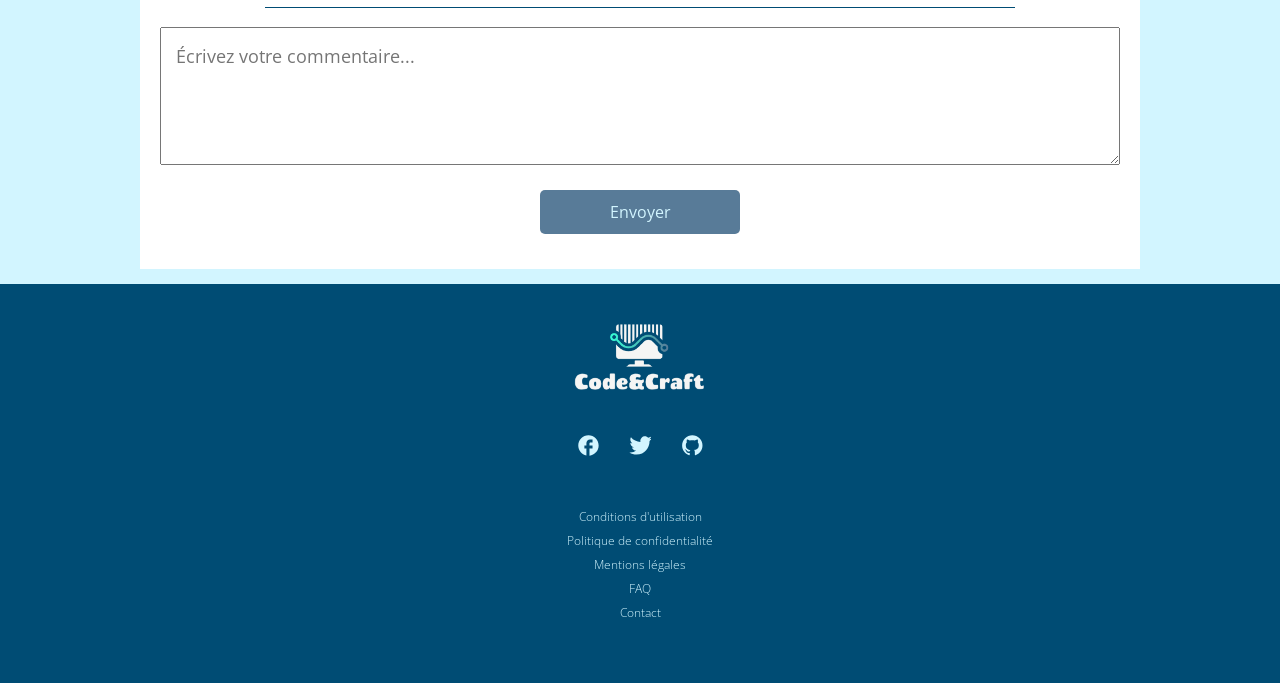
==== commit 5c71052d: "accessibilité et particularités pour les users" ====
--- a/article.html
+++ b/article.html
@@ -12,78 +12,122 @@
 
 
 
-<body id="article">
+<div id="article">
 
     <header>
         <div class="logo">
-            <a href="index.html"><img src="./src/img/logo-dark.png" alt="" height="40" ></a>
+            <a href="index.html">
+                <img src="./src/img/logo-dark.png" alt="Logo" height="40">
+            </a>
         </div>
         <form action="search" method="GET" class="search-bar">
             <input type="search" name="query" placeholder="Rechercher..." aria-label="Search" required>
-            <button type="submit"><svg width="13" height="12" fill="none" xmlns="http://www.w3.org/2000/svg"><path d="M11.8191 12 7.56422 7.8c-.3377.26667-.72604.47778-1.16504.63333-.439.15556-.90613.23334-1.40141.23334-1.22695 0-2.26535-.41945-3.1152-1.25834S.607788 5.54444.607788 4.33333c0-1.21111.424932-2.23611 1.274782-3.075C2.73242.419444 3.77082 0 4.99777 0c1.22694 0 2.26534.419444 3.11519 1.25833.84986.83889 1.27478 1.86389 1.27478 3.075 0 .48889-.07879.95-.23638 1.38334-.15759.43333-.37146.81666-.64161 1.15l4.25495 4.20003-.9456.9333ZM4.99777 7.33333c.84422 0 1.56182-.29166 2.15277-.875.59096-.58333.88644-1.29166.88644-2.125 0-.83333-.29548-1.54166-.88644-2.125-.59095-.58333-1.30855-.875-2.15277-.875-.84423 0-1.56182.29167-2.15278.875-.59096.58334-.88644 1.29167-.88644 2.125 0 .83334.29548 1.54167.88644 2.125.59096.58334 1.30855.875 2.15278.875Z" fill="#1D1B20"/></svg></button>
+            <button type="submit">
+                <svg width="13" height="12" fill="none" xmlns="http://www.w3.org/2000/svg">
+                    <path d="M11.8191 12 7.56422 7.8c-.3377.26667-.72604.47778-1.16504.63333-.439.15556-.90613.23334-1.40141.23334-1.22695 0-2.26535-.41945-3.1152-1.25834S.607788 5.54444.607788 4.33333c0-1.21111.424932-2.23611 1.274782-3.075C2.73242.419444 3.77082 0 4.99777 0c1.22694 0 2.26534.419444 3.11519 1.25833.84986.83889 1.27478 1.86389 1.27478 3.075 0 .48889-.07879.95-.23638 1.38334-.15759.43333-.37146.81666-.64161 1.15l4.25495 4.20003-.9456.9333ZM4.99777 7.33333c.84422 0 1.56182-.29166 2.15277-.875.59096-.58333.88644-1.29166.88644-2.125 0-.83333-.29548-1.54166-.88644-2.125-.59095-.58333-1.30855-.875-2.15277-.875-.84423 0-1.56182.29167-2.15278.875-.59096.58334-.88644 1.29167-.88644 2.125 0 .83334.29548 1.54167.88644 2.125.59096.58334 1.30855.875 2.15278.875Z" fill="#1D1B20"/>
+                </svg>
+            </button>
         </form>
-        <div class="user-logo">
-            <svg id="user-img" width="30" height="30" viewBox="0 0 34 34" fill="none" xmlns="http://www.w3.org/2000/svg"><path d="M16.8204.333374c2.1898 0 4.2898.877976 5.8382 2.440776 1.5484 1.5628 2.4183 3.68242 2.4183 5.89256 0 2.21009-.8699 4.32979-2.4183 5.89259C21.1102 16.1221 19.0102 17 16.8204 17c-2.1898 0-4.2899-.8779-5.8383-2.4407-1.54837-1.5628-2.41825-3.6825-2.41825-5.89259 0-2.21014.86988-4.32976 2.41825-5.89256 1.5484-1.5628 3.6485-2.440776 5.8383-2.440776Zm0 20.833326c9.1235 0 16.5131 3.7292 16.5131 8.3333v4.1667H.307312V29.5c0-4.6041 7.389598-8.3333 16.513088-8.3333Z" fill="#000"/></svg>
-        </div>    
+        <div class="top-logos">
+            <div class="notif-logo">
+                <svg class="user-only" width="26" height="26" viewBox="0 0 26 26" fill="none" xmlns="http://www.w3.org/2000/svg">
+                    <path d="M5.49996 10.5v3.75a1.249966 1.249966 0 0 1-.1325.56L3.77496 18H22.23l-1.595-3.19c-.088-.1736-.1343-.3654-.135-.56V10.5c0-1.98912-.7902-3.89678-2.1967-5.3033C16.8967 3.79018 14.9891 3 13 3c-1.9892 0-3.89682.79018-5.30334 2.1967-1.40653 1.40652-2.1967 3.31418-2.1967 5.3033Zm2.5 10h-6.25c-.21316 0-.42278-.0545-.60893-.1584a1.249274 1.249274 0 0 1-.454643-.4349c-.111983-.1814-.175722-.3884-.185161-.6013a1.250134 1.250134 0 0 1 .131232-.6154l2.367502-4.735V10.5c0-2.65216 1.05357-5.1957 2.92893-7.07107C7.80425 1.55357 10.3478.5 13 .5c2.6521 0 5.1957 1.05357 7.071 2.92893C21.9464 5.3043 23 7.84784 23 10.5v3.455l2.3675 4.735c.0955.1906.1406.4024.1312.6154-.0094.2129-.0732.4199-.1852.6013-.112.1814-.2685.3311-.4546.4349-.1862.1039-.3958.1584-.6089.1584H18c0 1.3261-.5268 2.5979-1.4645 3.5355C15.5978 24.9732 14.326 25.5 13 25.5c-1.3261 0-2.5979-.5268-3.53558-1.4645-.93768-.9376-1.46446-2.2094-1.46446-3.5355Zm7.50004 0h-5c0 .663.2634 1.2989.7322 1.7678C11.701 22.7366 12.3369 23 13 23c.663 0 1.2989-.2634 1.7677-.7322.4689-.4689.7323-1.1048.7323-1.7678Z" fill="#fff"/>
+                </svg>
+            </div>
+            <div class="user-logo">
+                <svg id="user-img" width="30" height="30" viewBox="0 0 34 34" fill="none" xmlns="http://www.w3.org/2000/svg">
+                    <path d="M16.8204.333374c2.1898 0 4.2898.877976 5.8382 2.440776 1.5484 1.5628 2.4183 3.68242 2.4183 5.89256 0 2.21009-.8699 4.32979-2.4183 5.89259C21.1102 16.1221 19.0102 17 16.8204 17c-2.1898 0-4.2899-.8779-5.8383-2.4407-1.54837-1.5628-2.41825-3.6825-2.41825-5.89259 0-2.21014.86988-4.32976 2.41825-5.89256 1.5484-1.5628 3.6485-2.440776 5.8383-2.440776Zm0 20.833326c9.1235 0 16.5131 3.7292 16.5131 8.3333v4.1667H.307312V29.5c0-4.6041 7.389598-8.3333 16.513088-8.3333Z" fill="#000"/>
+                </svg>
+            </div>
+        </div>   
     </header>
-   
+    
+
+
+
+    <nav>
+        <ul class="tags-links">
+            <li><a href="#">HTML</a></li>
+            <li><a href="#">CSS</a></li>
+            <li><a href="#">JavaScript</a></li>
+            <li><a href="#">UI</a></li>
+            <li><a href="#">UX</a></li>
+            <li><a href="#">React</a></li>
+            <li><a href="#">PHP</a></li>
+            <li><a href="#">Video</a></li>
+            <li><a href="#">JAVA</a></li>
+            <li><a href="#">Tuto</a></li>
+        </ul>
+    </nav>
+    
+
+
+    
     
     <div id="sign-log" class="inv-only">
-        <button id="login-button" type="submit">Se connecter</button>
-        <button id="signin-button" type="submit">S'inscrire</button>
+        <button id="login-button" type="submit" aria-label="Se connecter">Se connecter</button>
+        <button id="signin-button" type="submit" aria-label="S'inscrire">S'inscrire</button>
     </div>
     
-    
-    <div id="login" class="inv-only">
+
+
+
+    <div id="login" class="inv-only" role="dialog" aria-labelledby="login-dialog" aria-hidden="true">
         <div class="connexion">
-            <form action="connexion" method="POST">
+            <form action="connexion" method="POST" aria-labelledby="login-form">
                 <label for="username">Nom d'utilisateur</label> <br>
-                <input type="text" id="username" name="username" required><br><br>
+                <input type="text" id="username" name="username" required aria-describedby="username-help"><br><br>
                 <label for="password">Mot de passe</label> <br>
-                <input type="password" id="password" name="password" required><br><br>
-                <button type="submit">Se connecter</button>
+                <input type="password" id="password" name="password" required aria-describedby="password-help"><br><br>
+                <button id="connect-button" type="submit" aria-label="Se connecter">Se connecter</button>
             </form>
-            <button id="annul">Annuler</button>
+            <button id="annul" aria-label="Annuler">Annuler</button>
         </div>
     </div>
     
-    <div id="user-panel" class="user-only">
+
+
+
+
+    <div id="user-panel" class="user-only" role="region" aria-label="user-panel-title">
         <div class="user-action">   
-            <div class="action-logo">
-                <figure><svg width="35" height="35" viewBox="0 0 27 23" fill="none" xmlns="http://www.w3.org/2000/svg"><mask style="mask-type:luminance" maskUnits="userSpaceOnUse" x="0" y="0" width="27" height="23"><path d="M14.125 21H2.875c-.49728 0-.97419-.1975-1.32583-.5492C1.19754 20.0992 1 19.6223 1 19.125V2.875c0-.49728.19754-.97419.54917-1.32583C1.90081 1.19754 2.37772 1 2.875 1h21.25c.4973 0 .9742.19754 1.3258.54917.3517.35164.5492.82855.5492 1.32583v8.7131" stroke="#fff" stroke-width="2" stroke-linecap="round" stroke-linejoin="round"/><path d="M1 2.875c0-.49728.19754-.97419.54917-1.32583C1.90081 1.19754 2.37772 1 2.875 1h21.25c.4973 0 .9742.19754 1.3258.54917.3517.35164.5492.82855.5492 1.32583V8.5H1V2.875Z" fill="#fff" stroke="#fff" stroke-width="2"/><path d="M18.5 17.875H26m-3.75-3.75v7.5" stroke="#fff" stroke-width="2" stroke-linecap="round" stroke-linejoin="round"/><path d="M3.5 4.75c0-.69036.55964-1.25 1.25-1.25S6 4.05964 6 4.75 5.44036 6 4.75 6 3.5 5.44036 3.5 4.75ZM7.25 4.75c0-.69036.55964-1.25 1.25-1.25s1.25.55964 1.25 1.25S9.19036 6 8.5 6s-1.25-.55964-1.25-1.25Z" fill="#000"/></mask><g mask="url(#a)"><path d="M-1.5-4h30v30h-30V-4Z" fill="#587B98"/></g></svg></figure>
+            <div class="action-logo" role="button" aria-label="Contribuer">
+                <figure><svg width="35" height="35" viewBox="0 0 28 23" fill="none" xmlns="http://www.w3.org/2000/svg"><path d="M14.625 21H3.375c-.49728 0-.97419-.1975-1.32583-.5492C1.69754 20.0992 1.5 19.6223 1.5 19.125V2.875c0-.49728.19754-.97419.54917-1.32583C2.40081 1.19754 2.87772 1 3.375 1h21.25c.4973 0 .9742.19754 1.3258.54917.3517.35164.5492.82855.5492 1.32583v8.7131" stroke="#fff" stroke-width="2" stroke-linecap="round" stroke-linejoin="round"/><path d="M1.5 2.875c0-.49728.19754-.97419.54917-1.32583C2.40081 1.19754 2.87772 1 3.375 1h21.25c.4973 0 .9742.19754 1.3258.54917.3517.35164.5492.82855.5492 1.32583V8.5h-25V2.875Z" fill="#fff" stroke="#fff" stroke-width="2"/><path d="M19 17.875h7.5m-3.75-3.75v7.5" stroke="#fff" stroke-width="2" stroke-linecap="round" stroke-linejoin="round"/><path d="M4 4.75c0-.69036.55964-1.25 1.25-1.25s1.25.55964 1.25 1.25S5.94036 6 5.25 6 4 5.44036 4 4.75ZM7.75 4.75c0-.69036.55964-1.25 1.25-1.25s1.25.55964 1.25 1.25S9.69036 6 9 6s-1.25-.55964-1.25-1.25Z" fill="#000"/></svg></figure>
                 <figcaption>Contribuer</figcaption>
             </div>
-            <div class="action-logo">
+            <div class="action-logo"role="button" aria-label="Commenter">
                 <figure><svg width="35" height="35" viewBox="0 0 23 24" fill="none" xmlns="http://www.w3.org/2000/svg"><path d="m11.5 17-6.25 6.25V17h-2.5c-1.375 0-2.5-1.125-2.5-2.5V3.25c0-1.375 1.125-2.5 2.5-2.5h17.5c1.375 0 2.5 1.125 2.5 2.5V14.5c0 1.375-1.125 2.5-2.5 2.5H11.5Z" fill="#587B98"/></svg></figure>
                 <figcaption>Commenter</figcaption>
             </div>
-            <div class="action-logo">
+            <div class="action-logo" role="button" aria-label="Valider">
                 <figure><svg width="35" height="35" viewBox="0 0 25 28" fill="none" xmlns="http://www.w3.org/2000/svg"><path d="M3.565 5.7388c.16996-.17794.26314-.41556.25945-.6616-.0037-.24603-.10397-.48075-.27919-.65351-.17522-.17276-.41133-.2697-.6574-.26992-.24606-.00021-.48234.09633-.65786.26878L3.565 5.7388ZM8 3.4713l-.6675-.6575c-.17253.17536-.26922.4115-.26922.6575s.09669.48214.26922.6575L8 3.4713Zm1.52 2.87875a.937513.937513 0 0 0 .6635.29019.937607.937607 0 0 0 .3632-.06705c.1155-.04621.2205-.11492.3091-.20213.0887-.08721.159-.19117.2071-.30584.0481-.11467.0728-.23775.0729-.36208a.938055.938055 0 0 0-.0727-.36213.938528.938528 0 0 0-.2068-.30596L9.52 6.35005Zm1.3363-4.4425a.938465.938465 0 0 0 .2068-.30597.937969.937969 0 0 0 .0727-.36212c-.0001-.12433-.0248-.247412-.0729-.362079-.0481-.114668-.1184-.218632-.2071-.305839-.0886-.087208-.1936-.155918-.3091-.20213a.937437.937437 0 0 0-.72409.011387A.937542.937542 0 0 0 9.52.59255l1.3363 1.315ZM24.6875 15c0-.2486-.0988-.487-.2746-.6629-.1758-.1758-.4143-.2746-.6629-.2746-.2486 0-.4871.0988-.6629.2746-.1758.1759-.2746.4143-.2746.6629h1.875Zm-1.95-4.9462c.0071.123.0383.2433.0918.3542.0536.1109.1285.2101.2204.2921.092.0819.1991.145.3154.1855.1163.0405.2395.0578.3624.0507.123-.0071.2433-.0383.3542-.0918.1109-.0536.2101-.1285.2921-.2204.0819-.092.145-.1991.1855-.3154.0405-.1163.0578-.2394.0507-.3624l-1.8725.1075ZM12.5 25.3125c-2.67875 0-4.59125-.0024-6.045-.1999-1.425-.195-2.26875-.5625-2.89-1.1926L2.23 25.2351c1.025 1.0424 2.3325 1.5112 3.97125 1.735 1.61.2187 3.675.2174 6.29875.2174v-1.875ZM.312501 14.8288c0 2.6662-.0025 4.7588.21375 6.3888.22 1.6562.678749 2.9774 1.703749 4.0175L3.565 23.92c-.6225-.6325-.9875-1.4949-1.18-2.9475-.195-1.48-.1975-3.425-.1975-6.1437H.312501ZM12.5 27.1875c2.625 0 4.6888.0026 6.3-.2174 1.6375-.225 2.9438-.6926 3.97-1.735L21.435 23.92c-.6212.6301-1.4637.9976-2.89 1.1926-1.4537.1975-3.3662.1999-6.045.1999v1.875Zm0-22.8412c2.6788 0 4.5913.00125 6.045.2 1.425.195 2.2688.5625 2.89 1.1925l1.335-1.31625c-1.025-1.04125-2.3325-1.51-3.9712-1.73375-1.61-.22-3.675-.2175-6.2988-.2175v1.875ZM2.1875 14.8288c0-2.7175.0025-4.6625.1975-6.1425.1925-1.45375.5575-2.315 1.18-2.9475L2.23 4.42255c-1.025 1.04-1.483749 2.3625-1.703749 4.0175-.21625 1.63125-.21375 3.72375-.21375 6.38875H2.1875ZM12.5 2.4713c-1.7687 0-3.275 0-4.5475.06375l.095 1.8725C9.2625 4.3463 10.715 4.3463 12.5 4.3463v-1.875ZM7.3325 4.1288 9.52 6.35005l1.3363-1.315L8.66875 2.8138 7.3325 4.1288Zm1.335 0 2.1875-2.22125L9.52.59255 7.3325 2.8138l1.335 1.315ZM22.8125 15c0 2.6588-.0062 4.5663-.2037 6.0175-.1938 1.425-.5575 2.2751-1.175 2.9025l1.3362 1.3151c1.0125-1.0288 1.4738-2.3325 1.6963-3.9638.2187-1.6062.2212-3.6612.2212-6.2713h-1.875ZM24.61 9.9463c-.1375-2.39125-.5275-4.19125-1.84-5.52375L21.435 5.7388c.8.8125 1.1688 2 1.3025 4.315l1.8725-.1075Z" fill="#587B98"/><path d="m8.125 15.625 2.5 2.5 6.25-6.25" stroke="#587B98" stroke-width="1.5" stroke-linecap="round" stroke-linejoin="round"/></svg></figure>
                 <figcaption>Valider</figcaption>
             </div>
         </div>
         <p>Préférences utilisateur</p>
         <ul class="user-links">
-            <li><a href="">Changer l'adresse mail</a></li>
-            <li><a href="">Changer le mot de passe</a></li>
-            <li><a href="">Changer la photo de profil</a></li>
+            <li><a href="" aria-label="changer adresse mail">Changer l'adresse mail</a></li>
+            <li><a href="" aria-label="changer mot de passe">Changer le mot de passe</a></li>
+            <li><a href="" aria-label="changer photo de profil">Changer la photo de profil</a></li>
         </ul>
         <p>Gestion des notifications</p>
         <ul class="user-links">
-            <li><a href="">Activer les notifications</a></li>
-            <li><a href="">Nouvelle ressource à évaluer</a></li>
-            <li><a href="">Statut de vos ressources</a></li>
-            <li><a href="">Nouveau commentaire</a></li>
+            <li><a href="" aria-label="activer notifications">Activer les notifications</a></li>
+            <li><a href="" aria-label="nouvelle ressource à evaluer">Nouvelle ressource à évaluer</a></li>
+            <li><a href="" aria-label="statut des ressources">Statut de vos ressources</a></li>
+            <li><a href="" aria-label="nouveau commentaire">Nouveau commentaire</a></li>
         </ul>
-        <button>Se déconnecter</button>
+        <button id="disconnect-button" role="button" aria-label="Se déconnecter">Se déconnecter</button>
     </div>
     
     
+
+
     
     <main>
         <article id="ressource">
             <div class="img-top">
-                <img src="./src/img/banner-melvynx-mobil.png" alt="">
+                <img src="./src/img/banner-melvynx-mobil.png" alt="Bannière de l,'article">
             </div>
             <h1 class="ressource-title">Apprendre JavaScript en juste 5 MINUTES </h1>
             <h2 class="ressource-subtitle">Dans cette vidéo, je vais vous guider à travers les concepts essentiels de Javascript, depuis les variables et les types de données jusqu'aux boucles et aux fonctions. </h2>
@@ -121,6 +165,11 @@
                 <p class="comment-txt">Lorem, ipsum dolor sit amet consectetur adipisicing elit. Necessitatibus enim praesentium dolorem quasi id ea, placeat obcaecati unde odit fugiat.</p>
                 <p class="comment-date">dd-month-yyyy</p>
             </div>
+            <div class="comment-add user-only">
+                <textarea id="comment" name="comment" placeholder="Écrivez votre commentaire..." rows="4" cols="50" required></textarea>
+                <button type="submit" aria-label="Envoyer votre commentaire">Envoyer</button>
+            </div>
+            
         </section>
     </main>
 
@@ -131,11 +180,11 @@
 
     <footer>
         <div class="mentions">
-            <div class="logo-img"><img src="./src/img/logo-dark.png" alt="" width="140"></div>
+            <div class="logo-img"><img src="./src/img/logo-dark.png" alt="Logo du site Web" width="140"></div>
             <div class="socials">
-                <a href=""><svg width="22" height="23" viewBox="0 0 16 15" fill="none" xmlns="http://www.w3.org/2000/svg"><path d="M15.7408 7.5c0-4.08889-3.3185-7.40741-7.40737-7.40741C4.24454.09259.926025 3.41111.926025 7.5c0 3.5852 2.548145 6.5704 5.925925 7.2593V9.72222H5.37047V7.5h1.48148V5.64815c0-1.42963 1.16296-2.5926 2.59259-2.5926h1.85186v2.22223H9.81491c-.4074 0-.74074.33333-.74074.74074V7.5h2.22223v2.22222H9.07417v5.14818C12.8149 14.5 15.7408 11.3444 15.7408 7.5Z" fill="#000"/></svg></a>
-                <a href=""><svg width="22" height="23" viewBox="0 0 16 15" fill="none" xmlns="http://www.w3.org/2000/svg"><path d="M5.41491 14.0844c6.14959 0 9.51479-5.09997 9.51479-9.51479 0-.14296 0-.28666-.0066-.42963.6551-.47481 1.2205-1.0625 1.6696-1.73555-.6119.26946-1.26.44741-1.9237.52815.6995-.41827 1.2233-1.07634 1.4741-1.85185-.6572.38916-1.3763.66252-2.126.80814-.3124-.33383-.6902-.59982-1.1098-.78141-.4197-.18159-.8722-.274906-1.3294-.274142-.887.000784-1.73739.353472-2.36457.980652-.62717.62717-.97986 1.47758-.98065 2.36453 0 .26074.0326.51556.08445.76297A9.496396 9.496396 0 0 1 4.49925 3.9269a9.496404 9.496404 0 0 1-3.07472-2.48025C.997736 2.18363.867408 3.05542 1.06001 3.885c.19261.82958.69371 1.55477 1.40156 2.02832a3.407387 3.407387 0 0 1-1.513331-.41704v.04519c.000812.77191.268091 1.51988.756661 2.1175.48857.59762 1.16847 1.00825 1.92482 1.1625a3.259469 3.259469 0 0 1-.88074.11778c-.21482 0-.42346-.01976-.62593-.05926.21274.66493.62845 1.24651 1.18872 1.66301.56028.4165 1.23696.6471 1.93499.6592-1.18422.9312-2.64758 1.4364-4.15408 1.4341a6.684202 6.684202 0 0 1-.796293-.0452c1.528893.9756 3.304863 1.4938 5.118523 1.4933Z" fill="#000"/></svg></a>
-                <a href=""><svg width="22" height="23" viewBox="0 0 16 15" fill="none" xmlns="http://www.w3.org/2000/svg"><path d="M8.22235.09259a7.407348 7.407348 0 0 0-2.83469.563856A7.407362 7.407362 0 0 0 2.98452 2.26217C1.59536 3.65133.814941 5.53543.814941 7.5c0 3.2741 2.125929 6.0519 5.066669 7.037.37037.0593.48889-.1703.48889-.3703v-1.2519c-2.05185.4445-2.48889-.9926-2.48889-.9926-.34074-.8592-.82222-1.0889-.82222-1.0889-.67408-.4592.05185-.4444.05185-.4444.74074.0518 1.13333.763 1.13333.763.64445 1.1259 1.73333.7925 2.15556.6148.06666-.4815.25926-.8074.46666-.9926-1.64444-.1852-3.37037-.82225-3.37037-3.64447 0-.82222.28148-1.48148.76297-2.00741-.07408-.18518-.33334-.95556.07407-1.95556 0 0 .62222-.2 2.03704.75556.58518-.16296 1.22222-.24444 1.85185-.24444.62963 0 1.26667.08148 1.85185.24444 1.4148-.95556 2.037-.75556 2.037-.75556.4074 1 .1482 1.77038.0741 1.95556.4815.52593.763 1.18519.763 2.00741 0 2.82963-1.7334 3.45187-3.38521 3.63707.26667.2296.51111.6814.51111 1.3703v2.0297c0 .2.1185.437.4963.3703 2.9407-.9926 5.0593-3.7629 5.0593-7.037 0-.97276-.1916-1.93599-.5639-2.83469-.3723-.89871-.9179-1.7153-1.6057-2.40314-.6879-.68784-1.5045-1.23347-2.4032-1.605724A7.407187 7.407187 0 0 0 8.22235.09259Z" fill="#000"/></svg></a>
+                <a href="" aria-label="Facebook"><svg width="22" height="23" viewBox="0 0 16 15" fill="none" xmlns="http://www.w3.org/2000/svg"><path d="M15.7408 7.5c0-4.08889-3.3185-7.40741-7.40737-7.40741C4.24454.09259.926025 3.41111.926025 7.5c0 3.5852 2.548145 6.5704 5.925925 7.2593V9.72222H5.37047V7.5h1.48148V5.64815c0-1.42963 1.16296-2.5926 2.59259-2.5926h1.85186v2.22223H9.81491c-.4074 0-.74074.33333-.74074.74074V7.5h2.22223v2.22222H9.07417v5.14818C12.8149 14.5 15.7408 11.3444 15.7408 7.5Z" fill="#000"/></svg></a>
+                <a href="" aria-label="Twitter"><svg width="22" height="23" viewBox="0 0 16 15" fill="none" xmlns="http://www.w3.org/2000/svg"><path d="M5.41491 14.0844c6.14959 0 9.51479-5.09997 9.51479-9.51479 0-.14296 0-.28666-.0066-.42963.6551-.47481 1.2205-1.0625 1.6696-1.73555-.6119.26946-1.26.44741-1.9237.52815.6995-.41827 1.2233-1.07634 1.4741-1.85185-.6572.38916-1.3763.66252-2.126.80814-.3124-.33383-.6902-.59982-1.1098-.78141-.4197-.18159-.8722-.274906-1.3294-.274142-.887.000784-1.73739.353472-2.36457.980652-.62717.62717-.97986 1.47758-.98065 2.36453 0 .26074.0326.51556.08445.76297A9.496396 9.496396 0 0 1 4.49925 3.9269a9.496404 9.496404 0 0 1-3.07472-2.48025C.997736 2.18363.867408 3.05542 1.06001 3.885c.19261.82958.69371 1.55477 1.40156 2.02832a3.407387 3.407387 0 0 1-1.513331-.41704v.04519c.000812.77191.268091 1.51988.756661 2.1175.48857.59762 1.16847 1.00825 1.92482 1.1625a3.259469 3.259469 0 0 1-.88074.11778c-.21482 0-.42346-.01976-.62593-.05926.21274.66493.62845 1.24651 1.18872 1.66301.56028.4165 1.23696.6471 1.93499.6592-1.18422.9312-2.64758 1.4364-4.15408 1.4341a6.684202 6.684202 0 0 1-.796293-.0452c1.528893.9756 3.304863 1.4938 5.118523 1.4933Z" fill="#000"/></svg></a>
+                <a href="" aria-label="GitHub"><svg width="22" height="23" viewBox="0 0 16 15" fill="none" xmlns="http://www.w3.org/2000/svg"><path d="M8.22235.09259a7.407348 7.407348 0 0 0-2.83469.563856A7.407362 7.407362 0 0 0 2.98452 2.26217C1.59536 3.65133.814941 5.53543.814941 7.5c0 3.2741 2.125929 6.0519 5.066669 7.037.37037.0593.48889-.1703.48889-.3703v-1.2519c-2.05185.4445-2.48889-.9926-2.48889-.9926-.34074-.8592-.82222-1.0889-.82222-1.0889-.67408-.4592.05185-.4444.05185-.4444.74074.0518 1.13333.763 1.13333.763.64445 1.1259 1.73333.7925 2.15556.6148.06666-.4815.25926-.8074.46666-.9926-1.64444-.1852-3.37037-.82225-3.37037-3.64447 0-.82222.28148-1.48148.76297-2.00741-.07408-.18518-.33334-.95556.07407-1.95556 0 0 .62222-.2 2.03704.75556.58518-.16296 1.22222-.24444 1.85185-.24444.62963 0 1.26667.08148 1.85185.24444 1.4148-.95556 2.037-.75556 2.037-.75556.4074 1 .1482 1.77038.0741 1.95556.4815.52593.763 1.18519.763 2.00741 0 2.82963-1.7334 3.45187-3.38521 3.63707.26667.2296.51111.6814.51111 1.3703v2.0297c0 .2.1185.437.4963.3703 2.9407-.9926 5.0593-3.7629 5.0593-7.037 0-.97276-.1916-1.93599-.5639-2.83469-.3723-.89871-.9179-1.7153-1.6057-2.40314-.6879-.68784-1.5045-1.23347-2.4032-1.605724A7.407187 7.407187 0 0 0 8.22235.09259Z" fill="#000"/></svg></a>
             </div>
             <ul class="footer-links">
                 <li ><a href="">Conditions d'utilisation</a></li>
@@ -146,12 +195,11 @@
             </ul>
         </div>
         <div class="fixed-footer">
-            <svg class="user-only" width="28" height="23" fill="none" xmlns="http://www.w3.org/2000/svg"><mask style="mask-type:luminance" maskUnits="userSpaceOnUse" x="0" y="0" width="28" height="23"><path d="M14.625 21H3.375c-.49728 0-.97419-.1975-1.32583-.5492C1.69754 20.0992 1.5 19.6223 1.5 19.125V2.875c0-.49728.19754-.97419.54917-1.32583C2.40081 1.19754 2.87772 1 3.375 1h21.25c.4973 0 .9742.19754 1.3258.54917.3517.35164.5492.82855.5492 1.32583v8.7131" stroke="#fff" stroke-width="2" stroke-linecap="round" stroke-linejoin="round"/><path d="M1.5 2.875c0-.49728.19754-.97419.54917-1.32583C2.40081 1.19754 2.87772 1 3.375 1h21.25c.4973 0 .9742.19754 1.3258.54917.3517.35164.5492.82855.5492 1.32583V8.5h-25V2.875Z" fill="#fff" stroke="#fff" stroke-width="2"/><path d="M19 17.875h7.5m-3.75-3.75v7.5" stroke="#fff" stroke-width="2" stroke-linecap="round" stroke-linejoin="round"/><path d="M4 4.75c0-.69036.55964-1.25 1.25-1.25s1.25.55964 1.25 1.25S5.94036 6 5.25 6 4 5.44036 4 4.75ZM7.75 4.75c0-.69036.55964-1.25 1.25-1.25s1.25.55964 1.25 1.25S9.69036 6 9 6s-1.25-.55964-1.25-1.25Z" fill="#000"/></mask><g mask="url(#a)"><path d="M-1-4h30v30H-1V-4Z" fill="#fff"/></g></svg>
             <form action="search" method="GET" class="search-bar">
+                <label for="search-query" class="sr-only"></label>
                 <input type="search" name="query" placeholder="Rechercher..." aria-label="Search" required>
-                <button type="submit"><svg width="13" height="12" fill="none" xmlns="http://www.w3.org/2000/svg"><path d="M11.8191 12 7.56422 7.8c-.3377.26667-.72604.47778-1.16504.63333-.439.15556-.90613.23334-1.40141.23334-1.22695 0-2.26535-.41945-3.1152-1.25834S.607788 5.54444.607788 4.33333c0-1.21111.424932-2.23611 1.274782-3.075C2.73242.419444 3.77082 0 4.99777 0c1.22694 0 2.26534.419444 3.11519 1.25833.84986.83889 1.27478 1.86389 1.27478 3.075 0 .48889-.07879.95-.23638 1.38334-.15759.43333-.37146.81666-.64161 1.15l4.25495 4.20003-.9456.9333ZM4.99777 7.33333c.84422 0 1.56182-.29166 2.15277-.875.59096-.58333.88644-1.29166.88644-2.125 0-.83333-.29548-1.54166-.88644-2.125-.59095-.58333-1.30855-.875-2.15277-.875-.84423 0-1.56182.29167-2.15278.875-.59096.58334-.88644 1.29167-.88644 2.125 0 .83334.29548 1.54167.88644 2.125.59096.58334 1.30855.875 2.15278.875Z" fill="#1D1B20"/></svg></button>
+                <button type="submit" aria-label="Soumettre la recherche"><svg width="13" height="12" fill="none" xmlns="http://www.w3.org/2000/svg"><path d="M11.8191 12 7.56422 7.8c-.3377.26667-.72604.47778-1.16504.63333-.439.15556-.90613.23334-1.40141.23334-1.22695 0-2.26535-.41945-3.1152-1.25834S.607788 5.54444.607788 4.33333c0-1.21111.424932-2.23611 1.274782-3.075C2.73242.419444 3.77082 0 4.99777 0c1.22694 0 2.26534.419444 3.11519 1.25833.84986.83889 1.27478 1.86389 1.27478 3.075 0 .48889-.07879.95-.23638 1.38334-.15759.43333-.37146.81666-.64161 1.15l4.25495 4.20003-.9456.9333ZM4.99777 7.33333c.84422 0 1.56182-.29166 2.15277-.875.59096-.58333.88644-1.29166.88644-2.125 0-.83333-.29548-1.54166-.88644-2.125-.59095-.58333-1.30855-.875-2.15277-.875-.84423 0-1.56182.29167-2.15278.875-.59096.58334-.88644 1.29167-.88644 2.125 0 .83334.29548 1.54167.88644 2.125.59096.58334 1.30855.875 2.15278.875Z" fill="#1D1B20"/></svg></button>
             </form>
-            <svg class="user-only" width="26" height="26" fill="none" xmlns="http://www.w3.org/2000/svg"><path d="M5.49996 10.5v3.75a1.249966 1.249966 0 0 1-.1325.56L3.77496 18H22.23l-1.595-3.19c-.088-.1736-.1343-.3654-.135-.56V10.5c0-1.98912-.7902-3.89678-2.1967-5.3033C16.8967 3.79018 14.9891 3 13 3c-1.9892 0-3.89682.79018-5.30334 2.1967-1.40653 1.40652-2.1967 3.31418-2.1967 5.3033Zm2.5 10h-6.25c-.21316 0-.42278-.0545-.60893-.1584a1.249274 1.249274 0 0 1-.454643-.4349c-.111983-.1814-.175722-.3884-.185161-.6013a1.250134 1.250134 0 0 1 .131232-.6154l2.367502-4.735V10.5c0-2.65216 1.05357-5.1957 2.92893-7.07107C7.80425 1.55357 10.3478.5 13 .5c2.6521 0 5.1957 1.05357 7.071 2.92893C21.9464 5.3043 23 7.84784 23 10.5v3.455l2.3675 4.735c.0955.1906.1406.4024.1312.6154-.0094.2129-.0732.4199-.1852.6013-.112.1814-.2685.3311-.4546.4349-.1862.1039-.3958.1584-.6089.1584H18c0 1.3261-.5268 2.5979-1.4645 3.5355C15.5978 24.9732 14.326 25.5 13 25.5c-1.3261 0-2.5979-.5268-3.53558-1.4645-.93768-.9376-1.46446-2.2094-1.46446-3.5355Zm7.50004 0h-5c0 .663.2634 1.2989.7322 1.7678C11.701 22.7366 12.3369 23 13 23c.663 0 1.2989-.2634 1.7677-.7322.4689-.4689.7323-1.1048.7323-1.7678Z" fill="#fff"/></svg>
         </div>
     </footer>
 
--- a/styles.css
+++ b/styles.css
@@ -1,3 +1,7 @@
+/* ---------------- */
+/* ---- GLOBAL ---- */
+/* ---------------- */
+
 /* VARIABLES */
 :root{
     --primary : #587B98;
@@ -17,23 +21,6 @@
 }
 
 
-
-
-
-
-
-
-
-
-
-
-
-
-
-/* --------------- */
-/* ---- INDEX ---- */
-/* --------------- */
-
 /* HEADER */
 header{
     z-index: 2;
@@ -62,6 +49,30 @@
     align-items: center;
     margin: 0 auto;
 }
+
+header .top-logos{
+    display: flex;
+    flex-direction: row;
+    align-items: center;
+    gap: 20px;
+}
+
+header .top-logos .notif-logo{
+    margin-top: 5px;
+}
+
+
+header .top-logos .notif-logo svg path{
+    fill: var(--light);
+    z-index: 1;
+    height: 30px;
+}
+
+header .top-logos .notif-logo svg:hover path{
+    fill: var(--cta);
+}
+
+
 
 header .user-logo{
     border-radius: 100%;
@@ -74,6 +85,16 @@
     align-items: center;
 }
 
+header .user-logo:hover{
+    background-color: var(--primary);
+}
+
+header .user-logo:hover svg path{
+    fill: var(--light);
+
+}
+
+
 header .user-logo svg{
     height: 25px;
     width: 25px;
@@ -84,15 +105,6 @@
     fill: var(--dark);
     cursor: pointer;
 }
-
-
-
-
-
-
-
-
-
 
 
 /* NAVIGATION */
@@ -157,316 +169,6 @@
     border-radius: 25px;
     color: var(--dark);
 }
-
-
-
-
-
-
-
-
-
-
-
-
-
-
-
-
-
-
-
-/* HERO */
-#hero{
-    width: 100%;
-    padding: 120px 10px 0;
-    text-align: center;
-}
-
-#hero .hero-card{
-    background-color: var(--dark);
-    padding: 30px;
-    border-radius: 5px;
-    max-width: 700px;
-    margin: 0 auto;
-    height: auto;
-}
-
-
-
-#hero h1{
-    font-family: var(--pop);
-    font-size: clamp(2rem, 6vw, 4rem) ;
-    line-height: clamp(2rem, 6vw, 4rem) ;
-    font-weight: 400;
-    background: linear-gradient(180deg, rgba(0,76,116,1), rgba(0,76,116,1) 50%, rgba(0,76,116,0) 100%);
-    -webkit-background-clip: text;
-    -webkit-text-fill-color: transparent;
-    margin-bottom: 0;
-}
-
-#hero img{
-    width: 50% ;
-    max-width: 400px;
-    margin: 0 auto 15px;
-    border-radius: 5px;
-}
-
-#hero h3{
-    font-size: clamp(1rem, 5vw, 2rem) ;
-    color: var(--light);
-}
-
-#hero .card-author{
-    font-family: var(--open);
-    font-size: .75rem;
-    text-align: left;
-    color: var(--light);
-    text-align: center;
-    margin: 15px 0 10px 0;
-}
-
-#hero .card-txt{
-    text-align: center;
-    font-family: var(--open);
-    color: var(--light);
-    font-size:  clamp(.875rem, 3vw, 1rem) ;;
-    max-width: 525px;
-    margin: 0 auto 15px;
-}
-
-#hero button{
-    width: 155px;
-    margin: 25px;
-    border-radius: 5px;
-    background-color: var(--light);
-    border: none;
-    color: var(--dark);
-    cursor: pointer;
-}
-
-#hero button:hover{
-    background-color: var(--cta);
-    font-weight: 500;
-    color: var(--light);
-}
-
-#hero .tags{
-    margin-top: 15px;
-    display: flex;
-    justify-content: center;
-}
-
-
-#hero span a,
-#article span a{
-    font-size: clamp(0.625rem, 3vw, 1rem);
-    color: var(--dark);
-    background-color: var(--light);
-    border-radius: 25px;
-    padding: 0 10px;
-    margin: 0 10px 25px;
-    text-decoration: none;
-}
-
-#hero span a:hover,
-#article span a:hover{
-    color: var(--light);
-    background-color: var(--dark);
-}
-
-
-
-
-/* BANNER */
-#banner{
-    width: 100%;
-    margin-top: 40px;
-    background: url(./src/img/banner-bg.png);
-    background-position: center;
-    background-size: cover;
-    background-repeat: no-repeat;
-}
-
-#banner h4{
-    text-align: center;
-    padding: 30px;
-    font-family: var(--pop);
-    font-size: 1rem;
-    font-weight: 400;
-    line-height: 3rem;
-    color: var(--light);
-
-}
-
-
-
-
-/* ARTICLES CONTAINER */
-#articles-container{
-    width: 100%;
-    max-width: 800px;
-    padding: 0 25px;
-    margin: 0 auto 50px;
-}
-
-#articles-container h2{
-    text-align: center;
-    font-family: var(--pop);
-    font-size: clamp(2rem, 6vw, 3rem);
-    line-height: clamp(2rem, 6vw, 3rem);
-    font-weight: 400;
-    background: linear-gradient(180deg, rgba(0,76,116,1), rgba(0,76,116,1) 50%, rgba(0,76,116,0) 100%);
-    -webkit-background-clip: text;
-    -webkit-text-fill-color: transparent;
-    margin-top: 30px;
-}
-
-.card-container{
-    width: 100%;
-    height: auto;
-    display: flex;
-    justify-content: center;
-}
-
-.card-container .card{
-    width: 100%;
-    max-width: 600px;
-    min-width: 350px;;
-    height: auto;
-    background-color: var(--primary);
-    display: flex;
-    border-radius: 5px;
-    margin-bottom: 25px;
-    padding: 15px;
-}
-
-#articles-container .card-img {
-    width: 100%;
-    height: auto;
-}
-
-#articles-container .card-img img{
-    padding: 0 10px;
-    margin: 0 auto 15px;
-    width: 80%;
-
-}
-
-#articles-container .card-txt {
-    margin: 0 10px;
-}
-
-#articles-container .card-txt h3{
-    font-size: clamp(1rem, 3vw, 1.1rem);
-    color: var(--light);
-    margin: 0 auto 10px;
-    font-family: var(--pop);
-    font-weight: 400;
-}
-
-#articles-container .card-txt .card-author{
-    margin: 0 auto 10px;
-    font-family: var(--open);
-    font-size: .75rem;
-    text-align: left;
-    color: var(--light);
-}
-
-.see-more{
-    padding: 5px 15px;
-    margin: 10px 0 20px;
-    border-radius: 5px;
-    background-color: var(--light);
-    border: none;
-    color: var(--dark);
-    cursor: pointer;
-    text-decoration: none;
-}
-
-.see-more:hover{
-    background-color: var(--cta);
-    font-weight: 500;
-    color: var(--light);
-}
-
-
-#articles-container .card-txt .card-tags{
-    margin-top: 15px;
-    display: flex;
-    justify-content: left;
-    }
-
-#articles-container .card-txt .card-tags span a{
-    font-size: clamp(0.625rem, 3vw, 1rem);
-    color: var(--dark);
-    background-color: var(--light);
-    border-radius: 25px;
-    padding: 0 10px;
-    margin: 0 10px 25px;
-    text-decoration: none;
-}
-
-#articles-container .card-txt .card-tags span a:hover{
-    background: rgba(88, 123, 152, 0.5);
-    color: var(--light);
-}
-
-
-
-
-
-
-
-/* TOPS */
-#tops{
-    margin: 30px auto;
-    display: flex;
-    flex-direction: column;
-    justify-content: space-around;
-    align-items: center;
-    position: relative;
-}
-
-#tops::before{
-    content: "";
-    position: absolute;
-    width: 50%;
-    background-color: var(--dark);
-    height: 1px;
-    top : -25px;
-    left : 50%;
-    transform: translate(-50%);
-}
-
-#tops li::marker{
-    font-size: .8125rem;
-    font-weight: 500;
-}
-
-#tops h4{
-    font-size: .875rem;
-    font-family: var(--pop);
-    color: var(--dark);
-    text-decoration: none;
-}
-
-#tops a{
-    font-size: .8125rem;
-    text-decoration: none;
-    color: var(--dark);
-    text-decoration: none;
-}
-
-#tops a:hover{
-    color: var(--cta);
-    font-weight: 500;
-}
-
-
-
-
-
 
 
 /* FOOTER */
@@ -593,20 +295,31 @@
 
 
 
+
+
+
+
+
+
+
+/* ------ */
+/* MODALS */
+/* ------ */
+
 /* LOGIN-SIGNIN */
 #sign-log{
     display: none;
     position: fixed;
     background-color: var(--dark);
     width: auto;
-    height: 60px;
+    height: auto;
+    padding: 15px;
     top: 50px;
     right: 0;
     justify-content: space-evenly;
     align-items: center;
     border-radius: 25px;
     border: 1px solid var(--light);
-    border-top: none;
     z-index: 9000;
 }
 
@@ -631,13 +344,6 @@
     font-weight: 500;
     color: var(--light);
 }
-
-
-
-
-
-
-
 
 
 
@@ -721,14 +427,11 @@
 
 
 
-
-
-
 /* USER PANEL */
 #user-panel{
     display:none;
     flex-direction: column;
-    position: absolute;
+    position: fixed;
     top: 50px;
     right: 0;
     width: 350px;
@@ -753,8 +456,15 @@
     cursor: pointer;
 }
 
+
+
 #user-panel .user-action{
     margin: 10px;
+}
+
+
+#user-panel .action-logo figure svg path{
+    stroke: var(--primary);
 }
 
 #user-panel .action-logo figcaption{
@@ -821,6 +531,317 @@
 
 
 
+
+
+
+
+
+
+
+
+
+
+
+/* --------- */
+/* HOME PAGE */
+/* --------- */
+
+/* HERO */
+#hero{
+    width: 100%;
+    padding: 120px 10px 0;
+    text-align: center;
+}
+
+#hero .hero-card{
+    background-color: var(--dark);
+    padding: 30px;
+    border-radius: 5px;
+    max-width: 700px;
+    margin: 0 auto;
+    height: auto;
+}
+
+
+#hero h1{
+    font-family: var(--pop);
+    font-size: clamp(2rem, 6vw, 4rem) ;
+    line-height: clamp(2rem, 6vw, 4rem) ;
+    font-weight: 400;
+    background: linear-gradient(180deg, rgba(0,76,116,1), rgba(0,76,116,1) 50%, rgba(0,76,116,0) 100%);
+    -webkit-background-clip: text;
+    -webkit-text-fill-color: transparent;
+    margin-bottom: 0;
+}
+
+#hero img{
+    width: 50% ;
+    max-width: 400px;
+    margin: 0 auto 15px;
+    border-radius: 5px;
+}
+
+#hero h3{
+    font-size: clamp(1rem, 5vw, 2rem) ;
+    color: var(--light);
+}
+
+#hero .card-author{
+    font-family: var(--open);
+    font-size: .75rem;
+    text-align: left;
+    color: var(--light);
+    text-align: center;
+    margin: 15px 0 10px 0;
+}
+
+#hero .card-txt{
+    text-align: center;
+    font-family: var(--open);
+    color: var(--light);
+    font-size:  clamp(.875rem, 3vw, 1rem) ;;
+    max-width: 525px;
+    margin: 0 auto 15px;
+}
+
+#hero button{
+    width: 155px;
+    margin: 25px;
+    border-radius: 5px;
+    background-color: var(--light);
+    border: none;
+    color: var(--dark);
+    cursor: pointer;
+}
+
+#hero button:hover{
+    background-color: var(--cta);
+    font-weight: 500;
+    color: var(--light);
+}
+
+#hero .tags{
+    margin-top: 15px;
+    display: flex;
+    justify-content: center;
+}
+
+
+#hero span a,
+#article span a{
+    font-size: clamp(0.625rem, 3vw, 1rem);
+    color: var(--dark);
+    background-color: var(--light);
+    border-radius: 25px;
+    padding: 0 10px;
+    margin: 0 10px 25px;
+    text-decoration: none;
+}
+
+#hero span a:hover,
+#article span a:hover{
+    color: var(--light);
+    background-color: var(--dark);
+}
+
+/* BANNER */
+#banner{
+    width: 100%;
+    margin-top: 40px;
+    background: url(./src/img/banner-bg.png);
+    background-position: center;
+    background-size: cover;
+    background-repeat: no-repeat;
+}
+
+#banner h4{
+    text-align: center;
+    padding: 30px;
+    font-family: var(--pop);
+    font-size: 1rem;
+    font-weight: 400;
+    line-height: 3rem;
+    color: var(--light);
+
+}
+
+/* ARTICLES CONTAINER */
+#articles-container{
+    width: 100%;
+    max-width: 800px;
+    padding: 0 25px;
+    margin: 0 auto 50px;
+}
+
+#articles-container h2{
+    text-align: center;
+    font-family: var(--pop);
+    font-size: clamp(2rem, 6vw, 3rem);
+    line-height: clamp(2rem, 6vw, 3rem);
+    font-weight: 400;
+    background: linear-gradient(180deg, rgba(0,76,116,1), rgba(0,76,116,1) 50%, rgba(0,76,116,0) 100%);
+    -webkit-background-clip: text;
+    -webkit-text-fill-color: transparent;
+    margin-top: 30px;
+}
+
+.card-container{
+    width: 100%;
+    height: auto;
+    display: flex;
+    justify-content: center;
+}
+
+.card-container .card{
+    width: 100%;
+    max-width: 600px;
+    min-width: 350px;;
+    height: auto;
+    background-color: var(--primary);
+    display: flex;
+    border-radius: 5px;
+    margin-bottom: 25px;
+    padding: 15px;
+}
+
+#articles-container .card-img {
+    width: 100%;
+    height: auto;
+}
+
+#articles-container .card-img img{
+    padding: 0 10px;
+    margin: 0 auto 15px;
+    width: 80%;
+
+}
+
+#articles-container .card-txt {
+    margin: 0 10px;
+}
+
+#articles-container .card-txt h3{
+    font-size: clamp(1rem, 3vw, 1.1rem);
+    color: var(--light);
+    margin: 0 auto 10px;
+    font-family: var(--pop);
+    font-weight: 400;
+}
+
+#articles-container .card-txt .card-author{
+    margin: 0 auto 10px;
+    font-family: var(--open);
+    font-size: .75rem;
+    text-align: left;
+    color: var(--light);
+}
+
+.see-more{
+    padding: 5px 15px;
+    margin: 10px 0 20px;
+    border-radius: 5px;
+    background-color: var(--light);
+    border: none;
+    color: var(--dark);
+    cursor: pointer;
+    text-decoration: none;
+}
+
+.see-more:hover{
+    background-color: var(--cta);
+    font-weight: 500;
+    color: var(--light);
+}
+
+
+#articles-container .card-txt .card-tags{
+    margin-top: 15px;
+    display: flex;
+    justify-content: left;
+    }
+
+#articles-container .card-txt .card-tags span a{
+    font-size: clamp(0.625rem, 3vw, 1rem);
+    color: var(--dark);
+    background-color: var(--light);
+    border-radius: 25px;
+    padding: 0 10px;
+    margin: 0 10px 25px;
+    text-decoration: none;
+}
+
+#articles-container .card-txt .card-tags span a:hover{
+    background: rgba(88, 123, 152, 0.5);
+    color: var(--light);
+}
+
+/* TOPS */
+#tops{
+    margin: 30px auto;
+    display: flex;
+    flex-direction: column;
+    justify-content: space-around;
+    align-items: center;
+    position: relative;
+}
+
+#tops::before{
+    content: "";
+    position: absolute;
+    width: 50%;
+    background-color: var(--dark);
+    height: 1px;
+    top : -25px;
+    left : 50%;
+    transform: translate(-50%);
+}
+
+#tops li::marker{
+    font-size: .8125rem;
+    font-weight: 500;
+}
+
+#tops h4{
+    font-size: .875rem;
+    font-family: var(--pop);
+    color: var(--dark);
+    text-decoration: none;
+}
+
+#tops a{
+    font-size: .8125rem;
+    text-decoration: none;
+    color: var(--dark);
+    text-decoration: none;
+}
+
+#tops a:hover{
+    color: var(--cta);
+    font-weight: 500;
+}
+
+
+
+
+
+
+
+
+
+
+
+
+
+
+
+
+
+
+
+
+
+
+
 /* ----------- */
 /* - SIGN IN - */
 /* ----------- */
@@ -836,7 +857,7 @@
     height: 80px;
     width: 145px;
     z-index: 2;
-    margin: 115px auto ;
+    margin: 100px auto ;
     border-radius: 10px;
     box-shadow: 0 5px 5px 0 rgba(0,76,116,0.5);
 }
@@ -964,11 +985,12 @@
 
 
 #ressource{
+    margin-top: 50px;
     background: var(--primary);
 }
 
 #ressource .img-top{
-    padding-top: 30px;
+    padding-top: 80px;
     width: 100%;
     max-width: 400px;
     margin: 0 auto 20px;
@@ -1074,9 +1096,6 @@
 .ressource-share svg:hover path{
     fill: var(--cta);
 }
-
-
-
 
 
 #comment-section{
@@ -1119,6 +1138,53 @@
     margin-top: 20px;
 }
 
+#comment-section .comment-add{
+    display: flex;
+    flex-direction: column;
+}
+
+#comment-section .comment-add label{
+    font-family: var(--op);
+    color: var(--dark);
+    font-weight: 500;
+    font-size: clamp(0.8rem, 4vw, 1.2rem) ;
+}
+
+#comment-section .comment-add textarea{
+    color: var(--dark);
+    font-size: clamp(0.7rem, 4vw, 1.1rem) ;
+    padding : 15px;
+}
+
+#comment-section .comment-add button{
+    padding : 10px 15px;
+    width: 200px;
+    margin: 25px auto;
+    border-radius: 5px;
+    background-color: var(--primary);
+    border: none;
+    color: var(--light);
+    cursor: pointer;
+}
+
+#comment-section .comment-add button:hover{
+    background-color: var(--cta);
+    color: var(--light);
+    font-weight: 500;
+}
+
+
+
+
+
+
+
+
+
+
+
+
+
 
 
 
@@ -1138,21 +1204,26 @@
 
 
 /* USER-ONLY // INV-ONLY */
-.user-only{
+
+
+
+.hidden {
     display: none;
 }
 
-.user-only.active{
-    display: block;
-}
-
-.invite-only{
-    display: block;
-}
-
-.invite-only.active{
-    display: none;
-}
+
+
+
+
+
+
+
+
+
+
+
+
+
 
 
 
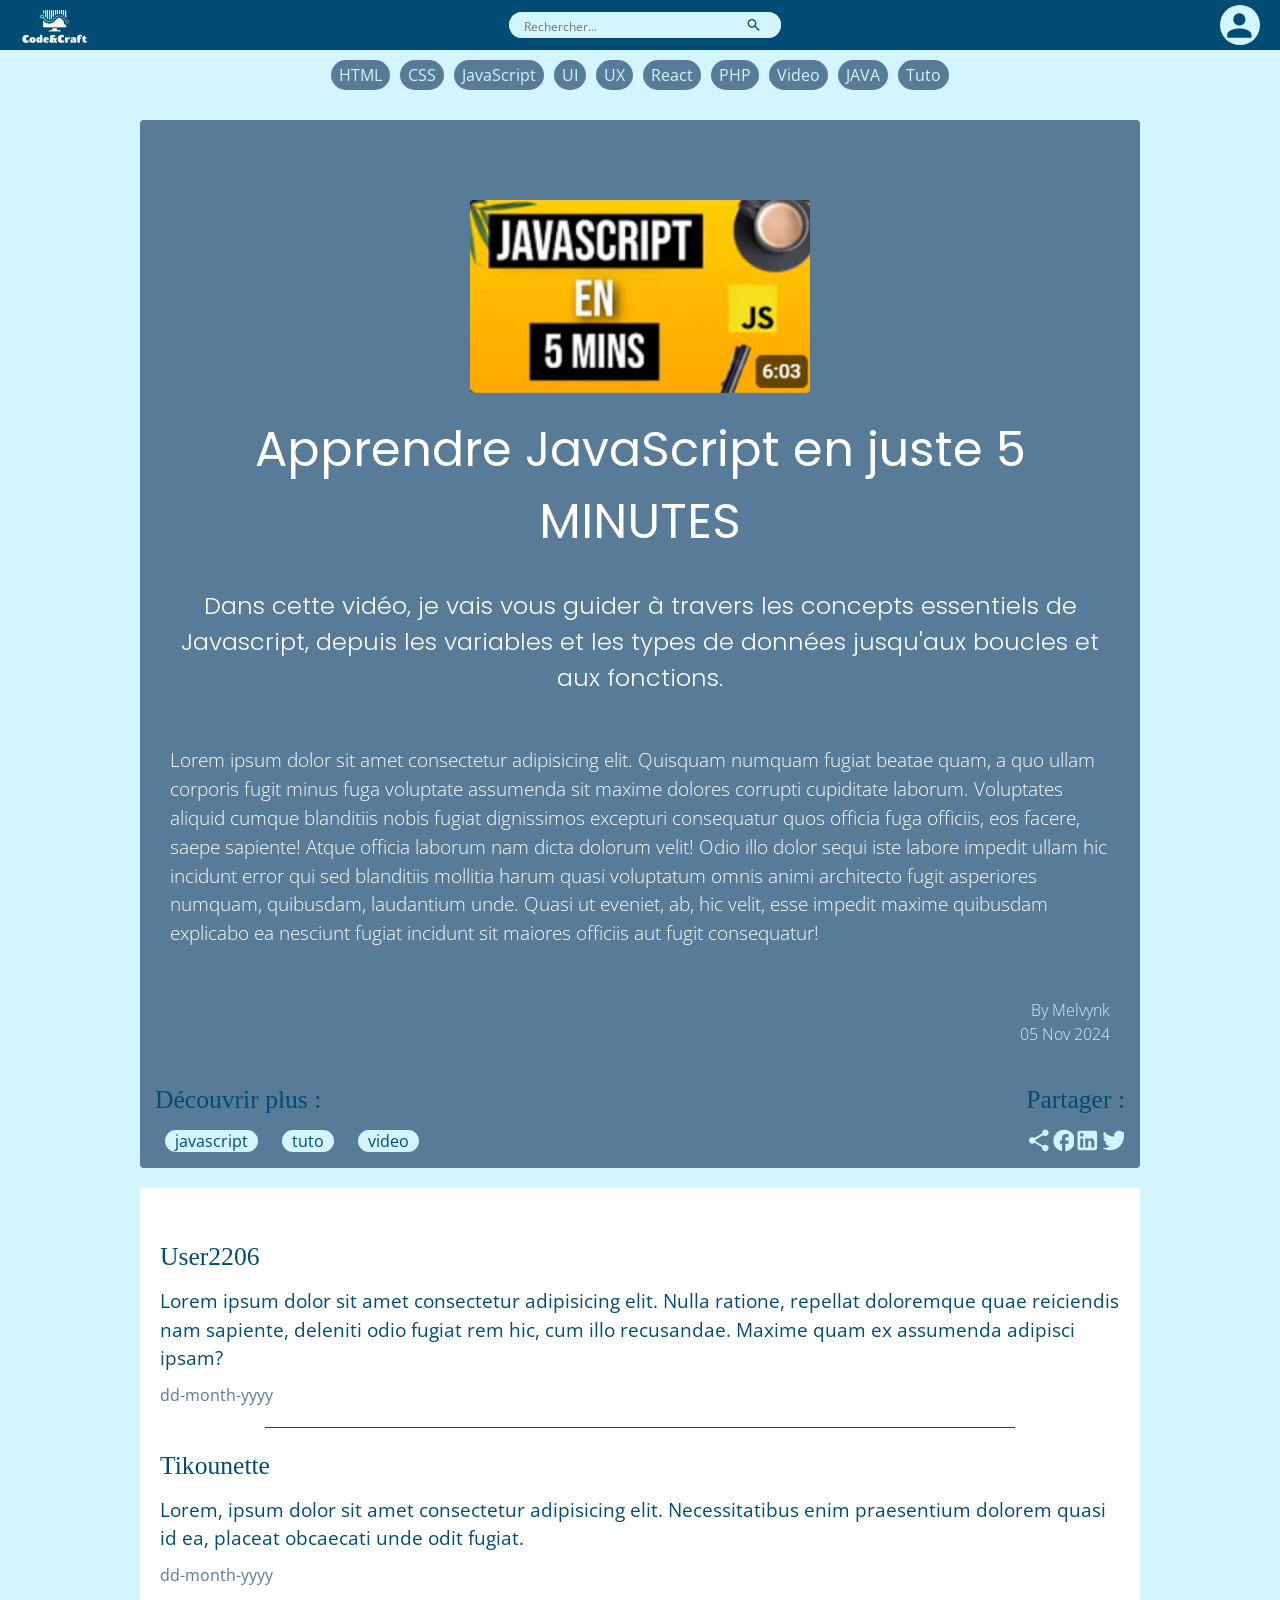
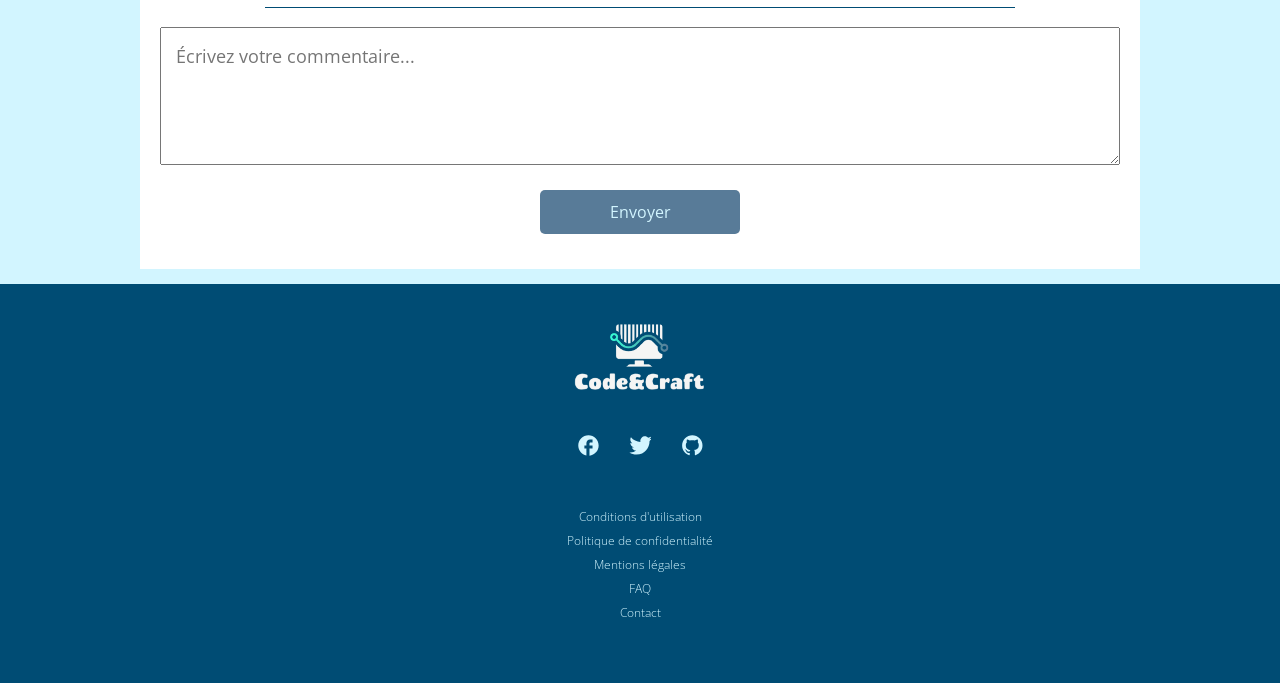
==== commit 69b2fc0f: "newressource" ====
--- a/article.html
+++ b/article.html
@@ -7,7 +7,7 @@
     <link rel="stylesheet" href="styles.css">
     <link href="https://fonts.googleapis.com/css2?family=Barlow:ital,wght@0,100;0,200;0,300;0,400;0,500;0,600;0,700;0,800;0,900;1,100;1,200;1,300;1,400;1,500;1,600;1,700;1,800;1,900&family=DM+Serif+Display:ital@0;1&family=Fraunces:ital,opsz,wght@0,9..144,100..900;1,9..144,100..900&family=Karla:ital,wght@0,200..800;1,200..800&family=Poppins:ital,wght@0,100;0,200;0,300;0,400;0,500;0,600;0,700;0,800;0,900;1,100;1,200;1,300;1,400;1,500;1,600;1,700;1,800;1,900&display=swap" rel="stylesheet">
     <link href="https://fonts.googleapis.com/css2?family=Barlow:ital,wght@0,100;0,200;0,300;0,400;0,500;0,600;0,700;0,800;0,900;1,100;1,200;1,300;1,400;1,500;1,600;1,700;1,800;1,900&family=DM+Serif+Display:ital@0;1&family=Fraunces:ital,opsz,wght@0,9..144,100..900;1,9..144,100..900&family=Karla:ital,wght@0,200..800;1,200..800&family=Open+Sans:ital,wght@0,300..800;1,300..800&family=Poppins:ital,wght@0,100;0,200;0,300;0,400;0,500;0,600;0,700;0,800;0,900;1,100;1,200;1,300;1,400;1,500;1,600;1,700;1,800;1,900&display=swap" rel="stylesheet">
-    <title>Document</title>
+    <title>Code&Craft</title>
 </head>
 
 
--- a/styles.css
+++ b/styles.css
@@ -430,8 +430,8 @@
 /* USER PANEL */
 #user-panel{
     display:none;
+    position: fixed;
     flex-direction: column;
-    position: fixed;
     top: 50px;
     right: 0;
     width: 350px;
@@ -987,6 +987,8 @@
 #ressource{
     margin-top: 50px;
     background: var(--primary);
+    border-radius: 4px;
+
 }
 
 #ressource .img-top{
@@ -1176,6 +1178,86 @@
 
 
 
+
+
+
+
+
+/* ----------------- */
+/*   NEW RESSOURCE   */
+/* ----------------- */
+#newarticle{
+    width: 100%;
+    padding-top: 70px;
+}
+
+#newarticle main{
+    max-width: 1000px;
+    margin: 0 auto;
+}
+
+
+#newressource{
+    margin-top: 50px;
+    background: var(--primary);
+    border-radius: 4px;
+}
+
+#newressource h1{
+    font-size: clamp(1.7rem, 3vw, 3rem);
+    color: var(--light);
+    padding: 20px 25px 0;
+    text-align: center;
+    font-family: var(--pop);
+}
+
+#newressource form div{
+    display: flex;
+    flex-direction: column;
+    margin : 30px auto;
+    padding: 0 30px;
+    max-width: 750px;
+}
+
+#newressource form div label{
+    color: var(--light);
+    font-size: clamp(1.2rem, 3vw, 1.6rem);
+    margin-bottom: 5px;
+    font-weight: 500;
+    font-family: var(--pop);
+}
+
+#newressource input, #newressource textarea, #newressource select{
+    border-radius: 4px;
+    border: none;
+}
+
+#newressource #article-img{
+    color: var(--light);
+}
+
+#newressource #img-help,
+#newressource #tags-help{
+    color: var(--light);
+    font-size: 0.7rem;
+}
+
+#newressource form button{
+    width: 300px;
+    height: 40px;
+    margin: 25px auto;
+    border-radius: 5px;
+    background-color: var(--light);
+    border: none;
+    color: var(--dark);
+    cursor: pointer;
+}
+
+#newressource form button:hover{
+    background-color: var(--cta);
+    color: var(--light);
+    font-weight: 500;
+}
 
 
 
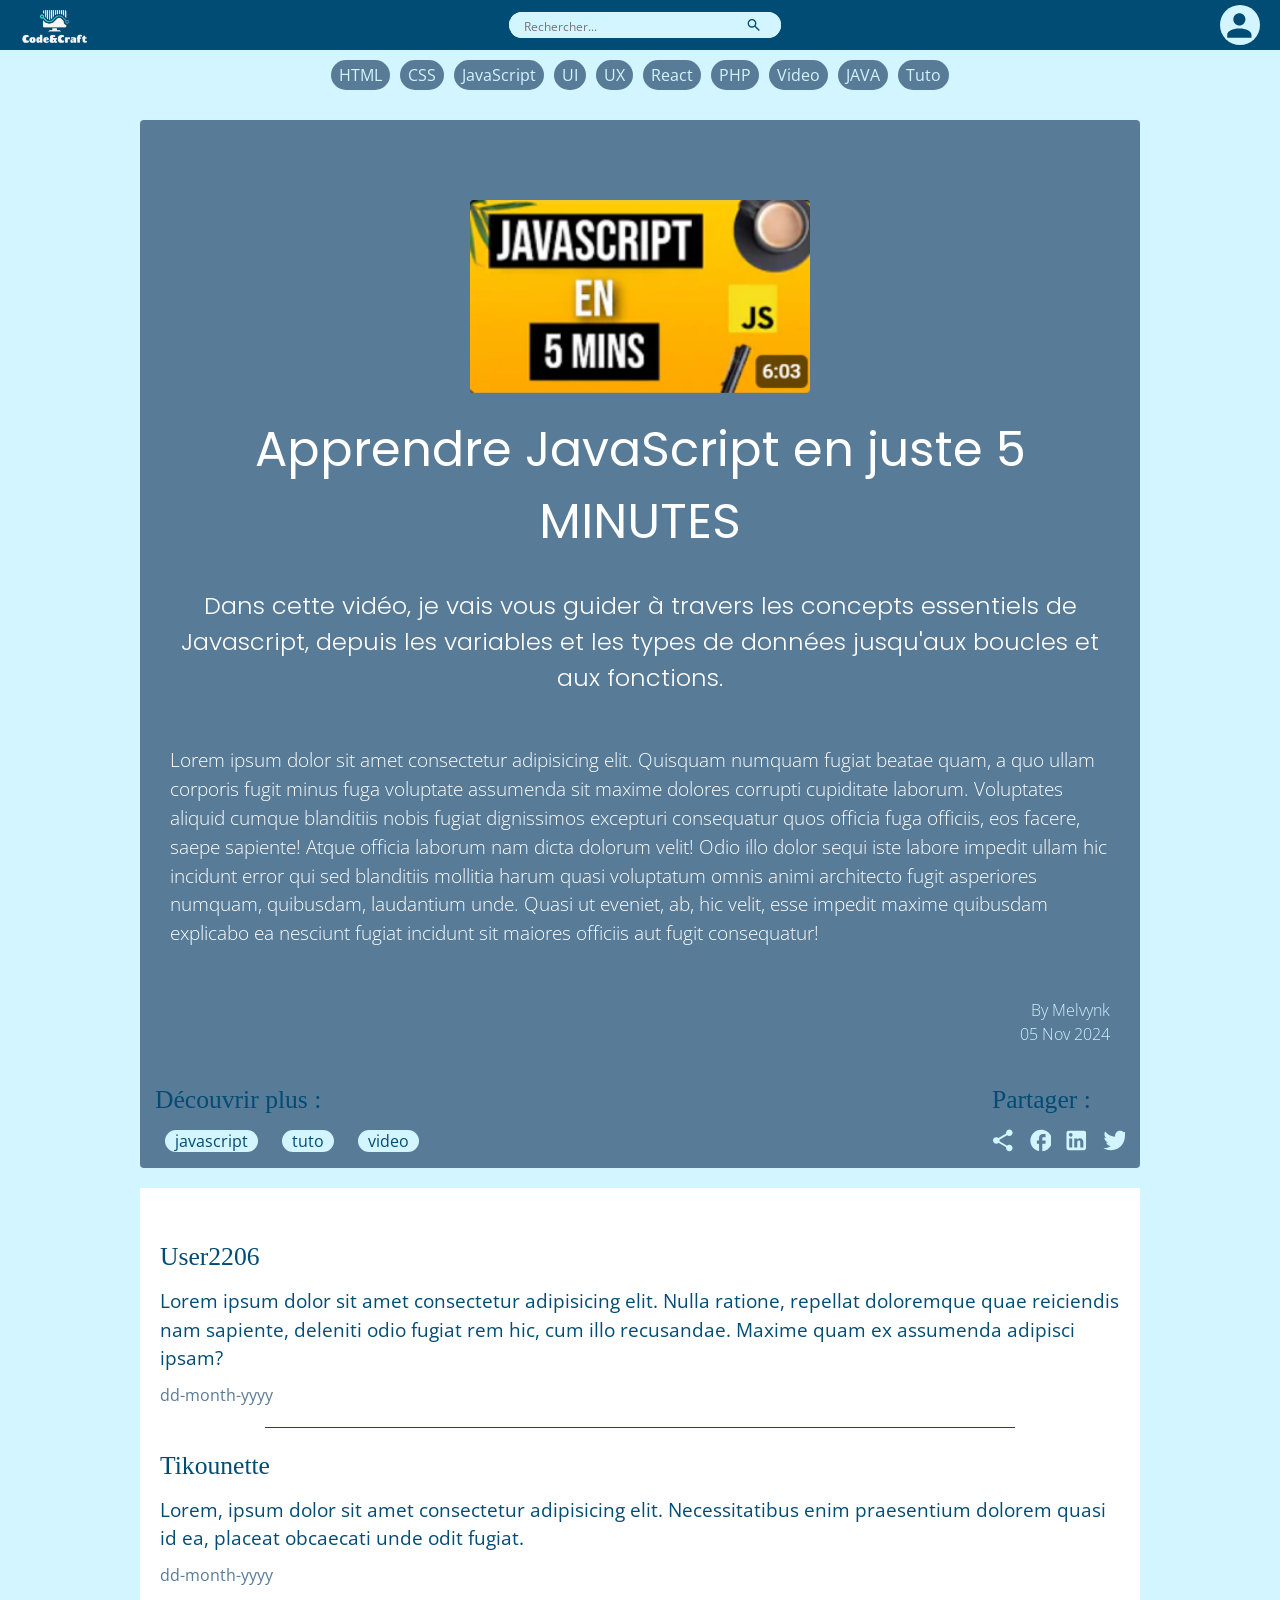
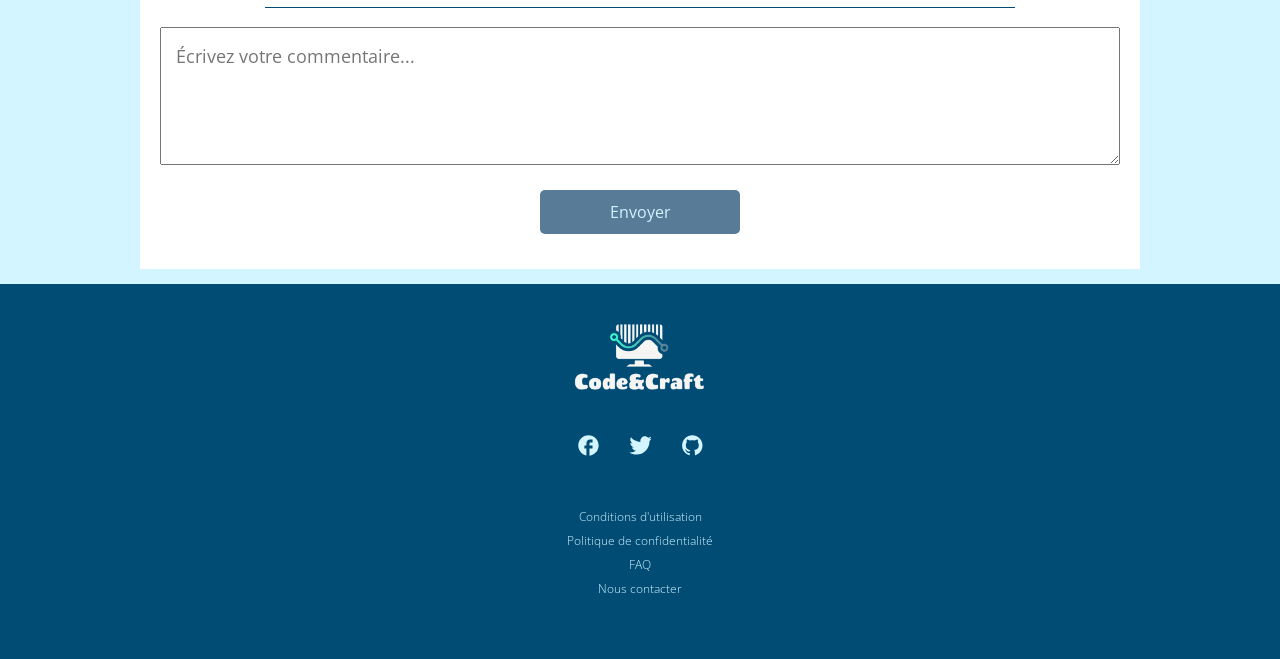
==== commit 88bb3617: "html css ok" ====
--- a/article.html
+++ b/article.html
@@ -7,7 +7,7 @@
     <link rel="stylesheet" href="styles.css">
     <link href="https://fonts.googleapis.com/css2?family=Barlow:ital,wght@0,100;0,200;0,300;0,400;0,500;0,600;0,700;0,800;0,900;1,100;1,200;1,300;1,400;1,500;1,600;1,700;1,800;1,900&family=DM+Serif+Display:ital@0;1&family=Fraunces:ital,opsz,wght@0,9..144,100..900;1,9..144,100..900&family=Karla:ital,wght@0,200..800;1,200..800&family=Poppins:ital,wght@0,100;0,200;0,300;0,400;0,500;0,600;0,700;0,800;0,900;1,100;1,200;1,300;1,400;1,500;1,600;1,700;1,800;1,900&display=swap" rel="stylesheet">
     <link href="https://fonts.googleapis.com/css2?family=Barlow:ital,wght@0,100;0,200;0,300;0,400;0,500;0,600;0,700;0,800;0,900;1,100;1,200;1,300;1,400;1,500;1,600;1,700;1,800;1,900&family=DM+Serif+Display:ital@0;1&family=Fraunces:ital,opsz,wght@0,9..144,100..900;1,9..144,100..900&family=Karla:ital,wght@0,200..800;1,200..800&family=Open+Sans:ital,wght@0,300..800;1,300..800&family=Poppins:ital,wght@0,100;0,200;0,300;0,400;0,500;0,600;0,700;0,800;0,900;1,100;1,200;1,300;1,400;1,500;1,600;1,700;1,800;1,900&display=swap" rel="stylesheet">
-    <title>Code&Craft</title>
+    <title>Code&Craft - Article</title>
 </head>
 
 
@@ -79,6 +79,7 @@
                 <input type="text" id="username" name="username" required aria-describedby="username-help"><br><br>
                 <label for="password">Mot de passe</label> <br>
                 <input type="password" id="password" name="password" required aria-describedby="password-help"><br><br>
+                <a href="newpassword.html">Mot de passe oublié ?</a>
                 <button id="connect-button" type="submit" aria-label="Se connecter">Se connecter</button>
             </form>
             <button id="annul" aria-label="Annuler">Annuler</button>
@@ -91,18 +92,18 @@
 
     <div id="user-panel" class="user-only" role="region" aria-label="user-panel-title">
         <div class="user-action">   
-            <div class="action-logo" role="button" aria-label="Contribuer">
+            <a href="newarticle.html"><div class="action-logo" role="button" aria-label="Contribuer">
                 <figure><svg width="35" height="35" viewBox="0 0 28 23" fill="none" xmlns="http://www.w3.org/2000/svg"><path d="M14.625 21H3.375c-.49728 0-.97419-.1975-1.32583-.5492C1.69754 20.0992 1.5 19.6223 1.5 19.125V2.875c0-.49728.19754-.97419.54917-1.32583C2.40081 1.19754 2.87772 1 3.375 1h21.25c.4973 0 .9742.19754 1.3258.54917.3517.35164.5492.82855.5492 1.32583v8.7131" stroke="#fff" stroke-width="2" stroke-linecap="round" stroke-linejoin="round"/><path d="M1.5 2.875c0-.49728.19754-.97419.54917-1.32583C2.40081 1.19754 2.87772 1 3.375 1h21.25c.4973 0 .9742.19754 1.3258.54917.3517.35164.5492.82855.5492 1.32583V8.5h-25V2.875Z" fill="#fff" stroke="#fff" stroke-width="2"/><path d="M19 17.875h7.5m-3.75-3.75v7.5" stroke="#fff" stroke-width="2" stroke-linecap="round" stroke-linejoin="round"/><path d="M4 4.75c0-.69036.55964-1.25 1.25-1.25s1.25.55964 1.25 1.25S5.94036 6 5.25 6 4 5.44036 4 4.75ZM7.75 4.75c0-.69036.55964-1.25 1.25-1.25s1.25.55964 1.25 1.25S9.69036 6 9 6s-1.25-.55964-1.25-1.25Z" fill="#000"/></svg></figure>
                 <figcaption>Contribuer</figcaption>
-            </div>
-            <div class="action-logo"role="button" aria-label="Commenter">
-                <figure><svg width="35" height="35" viewBox="0 0 23 24" fill="none" xmlns="http://www.w3.org/2000/svg"><path d="m11.5 17-6.25 6.25V17h-2.5c-1.375 0-2.5-1.125-2.5-2.5V3.25c0-1.375 1.125-2.5 2.5-2.5h17.5c1.375 0 2.5 1.125 2.5 2.5V14.5c0 1.375-1.125 2.5-2.5 2.5H11.5Z" fill="#587B98"/></svg></figure>
-                <figcaption>Commenter</figcaption>
-            </div>
-            <div class="action-logo" role="button" aria-label="Valider">
+            </div></a>
+            <a href="favorites.html"><div class="action-logo" role="button" aria-label="Favorites">
+                <figure><svg width="35" height="35" viewBox="0 0 25 24" fill="none" xmlns="http://www.w3.org/2000/svg"><path d="M20.1275.442552c2.5714 0 3.8775 1.253568 3.9284 3.738748l.0016.15322V19.6661c0 2.5345-1.2536 3.8395-3.7741 3.8904l-.1554.0016H4.88428c-2.55911 0-3.888753-1.2418-3.940717-3.7377l-.001607-.1543V4.33398c0-2.54679 1.278214-3.839999 3.787504-3.890356l.15535-.001607L20.1275.442552ZM20.09 2.4638H4.92231c-1.215 0-1.9125.62357-1.95643 1.84715l-.00214.12428V19.5643c0 1.2638.65893 1.9275 1.83911 1.9693l.11946.0022H20.09c1.2027 0 1.9002-.6236 1.9441-1.8472l.0021-.1243V4.43577c0-1.26375-.6589-1.9275-1.8278-1.96929L20.09 2.4638Zm-4.9114 14.8934c.2841 0 .5566.1129.7576.3138.2009.2009.3138.4735.3138.7576 0 .2842-.1129.5567-.3138.7576-.201.201-.4735.3139-.7576.3139H5.53571c-.28417 0-.55669-.1129-.75762-.3139-.20093-.2009-.31381-.4734-.31381-.7576 0-.2841.11288-.5567.31381-.7576.20093-.2009.47345-.3138.75762-.3138h9.64289Zm4.2857-3.75c.2841 0 .5567.1129.7576.3138.2009.2009.3138.4735.3138.7576 0 .2842-.1129.5567-.3138.7576-.2009.201-.4735.3139-.7576.3139H5.53571c-.28417 0-.55669-.1129-.75762-.3139-.20093-.2009-.31381-.4734-.31381-.7576 0-.2841.11288-.5567.31381-.7576.20093-.2009.47345-.3138.75762-.3138H19.4643ZM5.05356 4.62809c.78482-.88125 2.06572-.885 2.84465-.01072l.12857.1484.10607.13285.08678.11572.09643.13875.08357.14036.03911-.06965.06804-.10714.0675-.09643.04125-.05518.0975-.12535.05732-.06965.13178-.15268c.77572-.8716 2.05927-.87053 2.84467.01072.7853.88125.7607 2.25107.0091 3.19339l-.1629.19661-.2014.23036-.2314.25553-.3836.4125-.4018.42161-.5132.52768-.36268.36373-.27429.2663-.06696.061c-.55875.4934-.94339.4806-1.45714.0515l-.09643-.0847-.12697-.1205-.43285-.42805-.47733-.48428-.51535-.53572-.2025-.21589-.28661-.31125-.25446-.28607-.14465-.17089c-.04428-.05358-.0841-.1034-.11946-.14947-.77357-1.00446-.77518-2.31214.00964-3.19339Z" fill="#587B98"/></svg></figure>
+                <figcaption>Favoris</figcaption>
+            </div></a>
+            <a href="validate.html"><div class="action-logo" role="button" aria-label="Valider">
                 <figure><svg width="35" height="35" viewBox="0 0 25 28" fill="none" xmlns="http://www.w3.org/2000/svg"><path d="M3.565 5.7388c.16996-.17794.26314-.41556.25945-.6616-.0037-.24603-.10397-.48075-.27919-.65351-.17522-.17276-.41133-.2697-.6574-.26992-.24606-.00021-.48234.09633-.65786.26878L3.565 5.7388ZM8 3.4713l-.6675-.6575c-.17253.17536-.26922.4115-.26922.6575s.09669.48214.26922.6575L8 3.4713Zm1.52 2.87875a.937513.937513 0 0 0 .6635.29019.937607.937607 0 0 0 .3632-.06705c.1155-.04621.2205-.11492.3091-.20213.0887-.08721.159-.19117.2071-.30584.0481-.11467.0728-.23775.0729-.36208a.938055.938055 0 0 0-.0727-.36213.938528.938528 0 0 0-.2068-.30596L9.52 6.35005Zm1.3363-4.4425a.938465.938465 0 0 0 .2068-.30597.937969.937969 0 0 0 .0727-.36212c-.0001-.12433-.0248-.247412-.0729-.362079-.0481-.114668-.1184-.218632-.2071-.305839-.0886-.087208-.1936-.155918-.3091-.20213a.937437.937437 0 0 0-.72409.011387A.937542.937542 0 0 0 9.52.59255l1.3363 1.315ZM24.6875 15c0-.2486-.0988-.487-.2746-.6629-.1758-.1758-.4143-.2746-.6629-.2746-.2486 0-.4871.0988-.6629.2746-.1758.1759-.2746.4143-.2746.6629h1.875Zm-1.95-4.9462c.0071.123.0383.2433.0918.3542.0536.1109.1285.2101.2204.2921.092.0819.1991.145.3154.1855.1163.0405.2395.0578.3624.0507.123-.0071.2433-.0383.3542-.0918.1109-.0536.2101-.1285.2921-.2204.0819-.092.145-.1991.1855-.3154.0405-.1163.0578-.2394.0507-.3624l-1.8725.1075ZM12.5 25.3125c-2.67875 0-4.59125-.0024-6.045-.1999-1.425-.195-2.26875-.5625-2.89-1.1926L2.23 25.2351c1.025 1.0424 2.3325 1.5112 3.97125 1.735 1.61.2187 3.675.2174 6.29875.2174v-1.875ZM.312501 14.8288c0 2.6662-.0025 4.7588.21375 6.3888.22 1.6562.678749 2.9774 1.703749 4.0175L3.565 23.92c-.6225-.6325-.9875-1.4949-1.18-2.9475-.195-1.48-.1975-3.425-.1975-6.1437H.312501ZM12.5 27.1875c2.625 0 4.6888.0026 6.3-.2174 1.6375-.225 2.9438-.6926 3.97-1.735L21.435 23.92c-.6212.6301-1.4637.9976-2.89 1.1926-1.4537.1975-3.3662.1999-6.045.1999v1.875Zm0-22.8412c2.6788 0 4.5913.00125 6.045.2 1.425.195 2.2688.5625 2.89 1.1925l1.335-1.31625c-1.025-1.04125-2.3325-1.51-3.9712-1.73375-1.61-.22-3.675-.2175-6.2988-.2175v1.875ZM2.1875 14.8288c0-2.7175.0025-4.6625.1975-6.1425.1925-1.45375.5575-2.315 1.18-2.9475L2.23 4.42255c-1.025 1.04-1.483749 2.3625-1.703749 4.0175-.21625 1.63125-.21375 3.72375-.21375 6.38875H2.1875ZM12.5 2.4713c-1.7687 0-3.275 0-4.5475.06375l.095 1.8725C9.2625 4.3463 10.715 4.3463 12.5 4.3463v-1.875ZM7.3325 4.1288 9.52 6.35005l1.3363-1.315L8.66875 2.8138 7.3325 4.1288Zm1.335 0 2.1875-2.22125L9.52.59255 7.3325 2.8138l1.335 1.315ZM22.8125 15c0 2.6588-.0062 4.5663-.2037 6.0175-.1938 1.425-.5575 2.2751-1.175 2.9025l1.3362 1.3151c1.0125-1.0288 1.4738-2.3325 1.6963-3.9638.2187-1.6062.2212-3.6612.2212-6.2713h-1.875ZM24.61 9.9463c-.1375-2.39125-.5275-4.19125-1.84-5.52375L21.435 5.7388c.8.8125 1.1688 2 1.3025 4.315l1.8725-.1075Z" fill="#587B98"/><path d="m8.125 15.625 2.5 2.5 6.25-6.25" stroke="#587B98" stroke-width="1.5" stroke-linecap="round" stroke-linejoin="round"/></svg></figure>
                 <figcaption>Valider</figcaption>
-            </div>
+            </div></a>
         </div>
         <p>Préférences utilisateur</p>
         <ul class="user-links">
@@ -126,6 +127,7 @@
     
     <main>
         <article id="ressource">
+            <svg id="favorite-svg" class="user-only" width="40" height="40" viewBox="0 0 31 28" fill="none" xmlns="http://www.w3.org/2000/svg"><title>Ajouter aux favoris</title><path d="m15.5 27.1354-2.1146-1.925C5.87502 18.4.916687 13.8938.916687 8.39583.916687 3.88958 4.44585.375 8.93752.375 11.475.375 13.9104 1.55625 15.5 3.40833 17.0896 1.55625 19.525.375 22.0625.375c4.4917 0 8.0209 3.51458 8.0209 8.02083 0 5.49797-4.9584 10.00417-12.4688 16.81457L15.5 27.1354Z" fill="#D2F5FF"/></svg>            
             <div class="img-top">
                 <img src="./src/img/banner-melvynx-mobil.png" alt="Bannière de l,'article">
             </div>
@@ -187,11 +189,10 @@
                 <a href="" aria-label="GitHub"><svg width="22" height="23" viewBox="0 0 16 15" fill="none" xmlns="http://www.w3.org/2000/svg"><path d="M8.22235.09259a7.407348 7.407348 0 0 0-2.83469.563856A7.407362 7.407362 0 0 0 2.98452 2.26217C1.59536 3.65133.814941 5.53543.814941 7.5c0 3.2741 2.125929 6.0519 5.066669 7.037.37037.0593.48889-.1703.48889-.3703v-1.2519c-2.05185.4445-2.48889-.9926-2.48889-.9926-.34074-.8592-.82222-1.0889-.82222-1.0889-.67408-.4592.05185-.4444.05185-.4444.74074.0518 1.13333.763 1.13333.763.64445 1.1259 1.73333.7925 2.15556.6148.06666-.4815.25926-.8074.46666-.9926-1.64444-.1852-3.37037-.82225-3.37037-3.64447 0-.82222.28148-1.48148.76297-2.00741-.07408-.18518-.33334-.95556.07407-1.95556 0 0 .62222-.2 2.03704.75556.58518-.16296 1.22222-.24444 1.85185-.24444.62963 0 1.26667.08148 1.85185.24444 1.4148-.95556 2.037-.75556 2.037-.75556.4074 1 .1482 1.77038.0741 1.95556.4815.52593.763 1.18519.763 2.00741 0 2.82963-1.7334 3.45187-3.38521 3.63707.26667.2296.51111.6814.51111 1.3703v2.0297c0 .2.1185.437.4963.3703 2.9407-.9926 5.0593-3.7629 5.0593-7.037 0-.97276-.1916-1.93599-.5639-2.83469-.3723-.89871-.9179-1.7153-1.6057-2.40314-.6879-.68784-1.5045-1.23347-2.4032-1.605724A7.407187 7.407187 0 0 0 8.22235.09259Z" fill="#000"/></svg></a>
             </div>
             <ul class="footer-links">
-                <li ><a href="">Conditions d'utilisation</a></li>
-                <li><a href="">Politique de confidentialité</a></li>
-                <li><a href="">Mentions légales</a></li>
-                <li><a href="">FAQ</a></li>
-                <li><a href="">Contact</a></li>
+                <li><a href="terms.html">Conditions d'utilisation</a></li>
+                <li><a href="privacy.html">Politique de confidentialité</a></li>
+                <li><a href="faq.html">FAQ</a></li>
+                <li><a href="contact.html">Nous contacter</a></li>
             </ul>
         </div>
         <div class="fixed-footer">
--- a/styles.css
+++ b/styles.css
@@ -358,7 +358,7 @@
     background-color: var(--dark);
     width: 280px;
     padding: 0 20px;
-    height: 275px;
+    height: auto;
     top: 50px;
     right: 0;
     justify-content: space-evenly;
@@ -379,6 +379,19 @@
     margin: 0 10px;
 }
 
+#login form a{
+    text-decoration: none;
+    color: var(--light);
+    font-size: 0.8rem;
+}
+
+#login form a:hover{
+    color: var(--cta);
+    font-weight: 500;
+}
+
+
+
 #login input{
     width: 150px;
     height: 25px;
@@ -388,7 +401,7 @@
 }
 
 #login button{
-    margin: 20px 0 0 0;
+    margin-top: 10px;
     width: 120px;
     height: 32px;
     font-size: .875rem;
@@ -406,6 +419,7 @@
 }
 
 #login #annul{
+    margin-bottom: 20px;
     height: 20px;
     width: 80px;
     font-size: .75rem;
@@ -693,15 +707,17 @@
 }
 
 .card-container .card{
+    align-items: center;
     width: 100%;
     max-width: 600px;
     min-width: 350px;;
     height: auto;
     background-color: var(--primary);
-    display: flex;
     border-radius: 5px;
     margin-bottom: 25px;
     padding: 15px;
+    display: grid;
+    grid-template-columns: 40% 60%;
 }
 
 #articles-container .card-img {
@@ -709,12 +725,6 @@
     height: auto;
 }
 
-#articles-container .card-img img{
-    padding: 0 10px;
-    margin: 0 auto 15px;
-    width: 80%;
-
-}
 
 #articles-container .card-txt {
     margin: 0 10px;
@@ -964,6 +974,117 @@
 
 
 
+/* --------------- */
+/* REINIT PASSWORD */
+/* --------------- */
+#new-password{
+    width: 100%;
+    height: 100vw;
+    background: linear-gradient(to bottom, var(--primary), var(--light), var(--primary));
+}
+
+
+#reinit .logo{
+    height: 80px;
+    width: 145px;
+    z-index: 2;
+    margin: 100px auto 50px ;
+    border-radius: 10px;
+    box-shadow: 0 5px 5px 0 rgba(0,76,116,0.5);
+}
+
+
+#reinit .reinit-form{
+    margin: 15px;
+    display: flex;
+    flex-direction: column;
+    align-items: center;
+}
+
+
+#reinit .reinit-form h2{
+    margin: 15px auto;
+    color: var(--dark);
+    font-size: clamp(1.5rem, 3vw, 2rem);
+    text-align: center;
+}
+
+
+
+
+#reinit .reinit-form-part{
+    display: flex;
+    flex-direction: column;
+    justify-content:center;
+}
+
+#reinit .reinit-form-part label{
+    font-family: var(--open);
+    font-size: clamp(0.8rem, 2vw, 1.2rem);
+    margin-bottom: 5px;
+}
+
+#reinit .reinit-form-part input{
+  border-radius: 5px;
+  border: none;
+  width: 280px;
+  max-width: 400px;
+  margin-bottom: 15px;
+}
+
+#reinit .reinit-form-part input::placeholder{
+padding-left: 10px;
+font-family: var(--open);
+color: #587B98;
+font-size: 0.7rem;
+}
+
+#reinit .reinit-buttons{    
+    display: flex;
+    flex-direction: column;
+    padding: 10px;
+    justify-content: center;
+}
+
+#reinit-valid{
+    width: 215px;
+    height: 30px;
+    background: var(--light);
+    color: var(--dark);
+    border-radius: 5px;
+    border: none;
+    margin: 0 auto 15px;
+    cursor: pointer;
+}
+
+#reinit-valid:hover{
+    background: var(--cta);
+    color: var(--light);
+    font-weight: 500;
+}
+
+#back-home{
+    width: 130px;
+    height: 25px;
+    background: transparent;
+    text-decoration: none;
+    text-align: center;
+    line-height: 1.5625rem;
+    color: rgba(0, 76, 116, 0.7);
+    border-radius: 5px;
+    border: var(--light) 1px solid;
+    margin: 15px auto;
+    font-size: .75rem;
+    cursor: pointer;
+}
+
+#back-home:hover{
+    background: var(--light);
+    color: var(--dark);
+}
+
+
+
 
 
 
@@ -988,6 +1109,7 @@
     margin-top: 50px;
     background: var(--primary);
     border-radius: 4px;
+    position: relative;
 
 }
 
@@ -997,6 +1119,22 @@
     max-width: 400px;
     margin: 0 auto 20px;
 }
+
+#ressource #favorite-svg{
+    position: absolute;
+    top: 30px;
+    left: 50px;
+}
+
+#ressource #favorite-svg path{
+    fill: var(--light);
+    stroke: var(--dark);
+}
+
+#ressource #favorite-svg:hover path{
+    fill: var(--cta);
+}
+
 
 #ressource .img-top img{
     width: 100%;
@@ -1070,6 +1208,7 @@
 .ressource-tags .tags a{
     text-decoration: none;
     font-family: var(--op);
+    margin: 0;
 }
 
 .ressource-tags .tags a:hover{
@@ -1082,7 +1221,8 @@
 .ressource-share .socials-svgs{
     display: flex;
     flex-direction: row;
-    justify-content: space-around;
+    justify-content: center;
+    gap: 15px;
 }
 
 .ressource-share svg{
@@ -1267,17 +1407,387 @@
 
 
 
-
-
-
-
-
-
-
-
-
-
-
+/* ---------- */
+/* VALIDATION */
+/* ---------- */
+#valid{
+    width: 100%;
+    padding-top: 70px;
+}
+
+#valid main{
+    max-width: 1000px;
+    margin: 0 auto;
+}
+
+
+#validation{
+    margin-top: 50px;
+    background: var(--primary);
+    border-radius: 4px;
+    text-align: center;
+}
+
+#validation .img-top{
+    padding-top: 80px;
+    width: 100%;
+    max-width: 400px;
+    margin: 0 auto 20px;
+}
+
+#validation .img-top img{
+    width: 100%;
+    padding: 0 30px;
+    border-radius: 5px;
+}
+
+#validation .ressource-title{
+    text-align: center;
+    font-family: var(--pop);
+    color: #fff;
+    font-size: clamp(1.5rem, 4vw, 3rem);
+    font-weight: 400;
+    margin: 10px auto 15px;
+    padding: 0 30px;
+    font-style: italic;
+
+}
+
+#validation .ressource-subtitle{
+    text-align: center;
+    font-family: var(--pop);
+    color: #fff;
+    font-size: clamp(1.25rem, 3vw, 1.5rem);
+    font-weight: 300;
+    margin: 30px auto;
+    padding: 0 30px;
+    font-style: italic;
+
+}
+
+#validation .ressource-txt{
+    text-align: left;
+    font-family: var(--op);
+    color: #fff;
+    font-size: clamp(0.8rem, 3vw, 1.2rem);
+    font-weight: 300;
+    margin: 50px auto 50px;
+    padding: 0 30px 30px;
+    font-style: italic;
+}
+
+#valid-section{
+    background: #fff;
+    max-width: 600px;
+    margin: 20px auto;
+    padding: 20px;
+    text-align:center ;
+}
+
+#valid-section h2{
+    text-align: center;
+    font-family: var(--pop);
+    font-size: clamp(2rem, 6vw, 3rem);
+    line-height: clamp(2rem, 6vw, 3rem);
+    font-weight: 400;
+    background: linear-gradient(180deg, rgba(0,76,116,1), rgba(0,76,116,1) 50%, rgba(0,76,116,0) 100%);
+    -webkit-background-clip: text;
+    -webkit-text-fill-color: transparent;
+    margin-top: 80px;
+}
+
+#valid-section div{
+    display: flex;
+    flex-direction: column;
+    margin: 15px auto;
+    /* padding: 0 30px; */
+}
+
+#valid-section label{
+    text-align: left;
+    margin: 5px;
+    color: var(--dark);
+}
+
+#valid-section .slider{
+    justify-content: center;
+    display: flex;
+}
+
+#valid-section .slider input{
+    width: 250px;
+    margin: 10px auto;
+}
+
+
+#valid-section textarea{
+    height: 150px;
+}
+
+
+#valid-section button{
+    width: 200px;
+    margin: 0 auto;
+    border-radius: 5px;
+    background-color: var(--light);
+    border: none;
+    color: var(--dark);
+    cursor: pointer;
+}
+
+#valid-section button:hover{
+    background-color: var(--cta);
+    color: var(--light);
+    font-weight: 500;
+}
+
+
+
+
+
+
+
+
+
+
+
+/* --------- */
+/* FAVORITES */
+/* --------- */
+#favorites-container{
+    width: 100%;
+    max-width: 800px;
+    padding: 0 25px;
+    margin: 0 auto 50px;
+}
+
+#favorites-container h2{
+    text-align: center;
+    font-family: var(--pop);
+    font-size: clamp(2rem, 6vw, 3rem);
+    line-height: clamp(2rem, 6vw, 3rem);
+    font-weight: 400;
+    background: linear-gradient(180deg, rgba(0,76,116,1), rgba(0,76,116,1) 50%, rgba(0,76,116,0) 100%);
+    -webkit-background-clip: text;
+    -webkit-text-fill-color: transparent;
+    margin-top: 80px;
+}
+
+.fav-container{
+    width: 100%;
+    height: auto;
+    display: flex;
+    justify-content: center;
+    flex-wrap: wrap;
+}
+
+.fav-container .card{
+    width: 100%;
+    max-width: 600px;
+    min-width: 350px;;
+    height: auto;
+    background-color: var(--primary);
+    border-radius: 5px;
+    margin-bottom: 25px;
+    padding: 15px;
+    align-items: center;
+    display: grid;
+    grid-template-columns: 40% 60%;
+}
+
+#favorites-container .card-img {
+    width: 100%;
+    height: auto;
+}
+
+#favorites-container .card-img img{
+    width: 100%;
+    padding: 5px;
+}
+
+#favorites-container .card-txt {
+    margin: 0 10px;
+}
+
+#favorites-container .card-txt h3{
+    font-size: clamp(1rem, 3vw, 1.1rem);
+    color: var(--light);
+    margin: 0 auto 10px;
+    font-family: var(--pop);
+    font-weight: 400;
+}
+
+#favorites-container .card-txt .card-author{
+    margin: 0 auto 10px;
+    font-family: var(--open);
+    font-size: .75rem;
+    text-align: left;
+    color: var(--light);
+}
+
+.see-more{
+    padding: 5px 15px;
+    margin: 10px 0 20px;
+    border-radius: 5px;
+    background-color: var(--light);
+    border: none;
+    color: var(--dark);
+    cursor: pointer;
+    text-decoration: none;
+}
+
+.see-more:hover{
+    background-color: var(--cta);
+    font-weight: 500;
+    color: var(--light);
+}
+
+
+#favorites-container .card-txt .card-tags{
+    margin-top: 15px;
+    display: flex;
+    justify-content: left;
+    }
+
+#favorites-container .card-txt .card-tags span a{
+    font-size: clamp(0.625rem, 3vw, 1rem);
+    color: var(--dark);
+    background-color: var(--light);
+    border-radius: 25px;
+    padding: 0 10px;
+    margin: 0 10px 25px;
+    text-decoration: none;
+}
+
+#favorites-container .card-txt .card-tags span a:hover{
+    background: rgba(88, 123, 152, 0.5);
+    color: var(--light);
+}
+
+
+
+
+
+
+
+
+
+
+
+
+
+
+
+
+/* ------------ */
+/* INFOS FOOTER */
+/* ------------ */
+#terms,
+#privacy,
+#faq,
+#contact{
+    width: 100%;
+    padding-top: 70px;
+}
+
+#terms main,
+#privacy main,
+#faq main,
+#contact main{
+    max-width: 1000px;
+    margin: 0 auto;
+    margin-top: 50px;
+    background: var(--primary);
+    border-radius: 4px;
+}
+
+#terms .footer-part,
+#privacy .footer-part,
+#faq .footer-part,
+#contact .footer-part{
+    padding: 25px clamp(20px,3vw,75px) ;
+    margin: 50px auto;
+    position: relative;
+}
+
+#terms h2,
+#privacy h2,
+#faq h2,
+#contact h2{
+    font-size: clamp(1.7rem, 3vw, 3rem);
+    color: var(--light);
+    font-family: var(--pop);
+    padding: 20px 25px 0;
+    margin-bottom: 20px;
+}
+
+#terms h3,
+#privacy h3,
+#faq h3,
+#contact h3{
+    font-size: clamp(1.2rem, 2vw, 1.4rem);
+    color: var(--light);
+    font-family: var(--pop);
+    margin: 20px auto 10px;
+}
+
+#terms p,
+#terms li,
+#privacy p,
+#privacy li,
+#faq p,
+#faq li,
+#contact p,
+#contact li{
+    font-size: clamp(0.9rem, 2vw, 1rem);
+    color: var(--light);
+    font-family: var(--pop);
+    font-weight: 300;
+}
+
+
+#faq .footer-part:not(:last-child)::before {
+    content: ""; 
+    position: absolute;
+    bottom: 0;
+    left: 50%;
+    top: 100%;
+    margin-top: 50px;
+    transform: translate(-50%); 
+    width: 50%; 
+    height: 1px; 
+    background: var(--light); 
+}
+
+#contact #contact-form{
+    display: flex;
+    flex-direction: column;
+    max-width: 600px;
+    margin: 20px auto;
+    padding: 20px;
+    text-align:center ;
+}
+
+#contact #contact-form label{
+    text-align: left;
+    margin: 20px 0 5px;
+}
+
+#contact #contact-btn{
+    width: 200px;
+    margin: 25px auto;
+    border-radius: 5px;
+    background-color: var(--light);
+    border: none;
+    color: var(--dark);
+    cursor: pointer;
+}
+
+#contact #contact-btn:hover{
+    background-color: var(--cta);
+    color: var(--light);
+    font-weight: 500;
+}
 
 
 
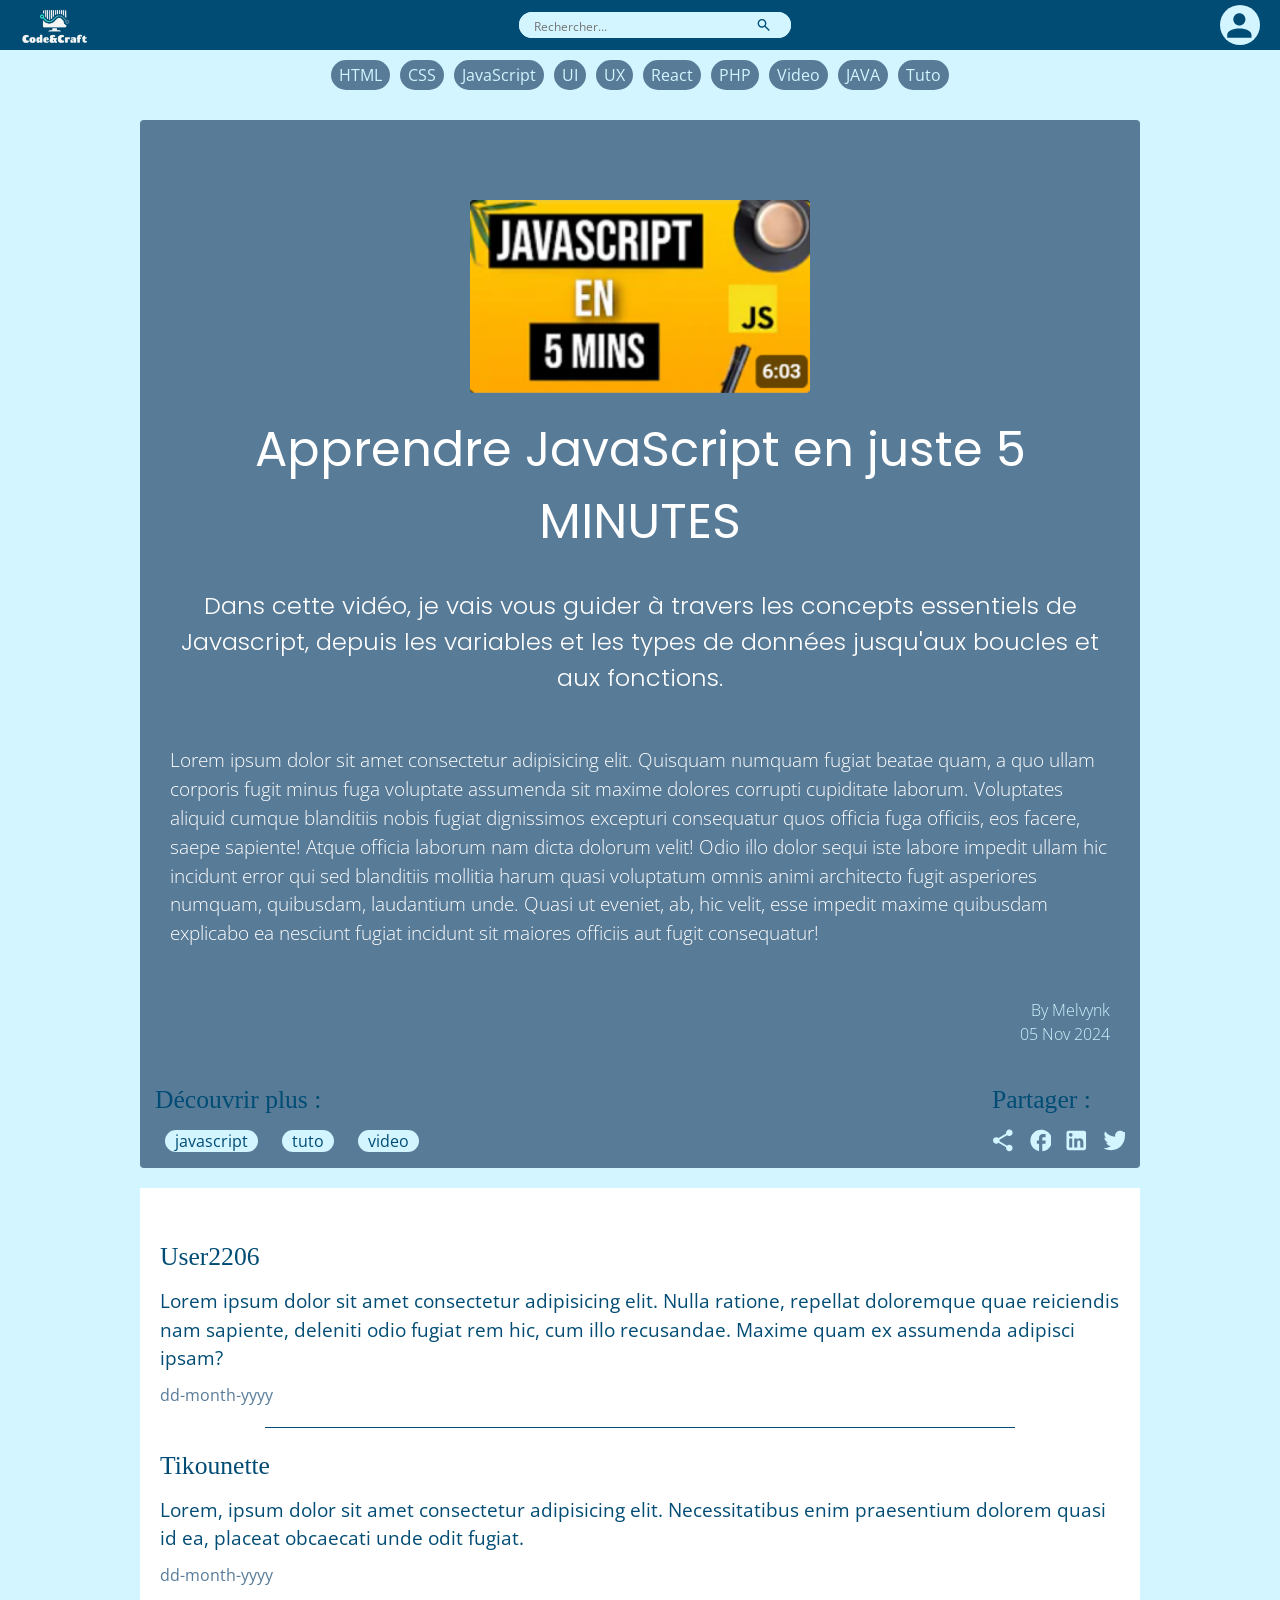
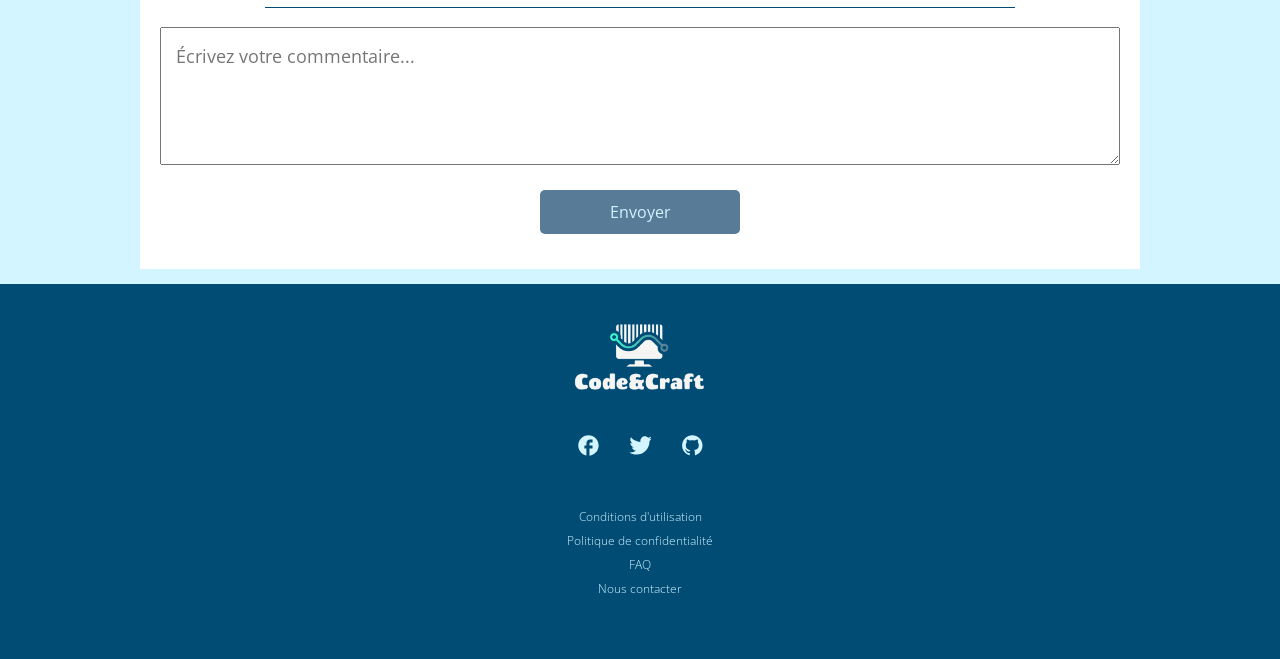
==== commit a9ce04dc: "new user modal" ====
--- a/article.html
+++ b/article.html
@@ -29,11 +29,6 @@
             </button>
         </form>
         <div class="top-logos">
-            <div class="notif-logo">
-                <svg class="user-only" width="26" height="26" viewBox="0 0 26 26" fill="none" xmlns="http://www.w3.org/2000/svg">
-                    <path d="M5.49996 10.5v3.75a1.249966 1.249966 0 0 1-.1325.56L3.77496 18H22.23l-1.595-3.19c-.088-.1736-.1343-.3654-.135-.56V10.5c0-1.98912-.7902-3.89678-2.1967-5.3033C16.8967 3.79018 14.9891 3 13 3c-1.9892 0-3.89682.79018-5.30334 2.1967-1.40653 1.40652-2.1967 3.31418-2.1967 5.3033Zm2.5 10h-6.25c-.21316 0-.42278-.0545-.60893-.1584a1.249274 1.249274 0 0 1-.454643-.4349c-.111983-.1814-.175722-.3884-.185161-.6013a1.250134 1.250134 0 0 1 .131232-.6154l2.367502-4.735V10.5c0-2.65216 1.05357-5.1957 2.92893-7.07107C7.80425 1.55357 10.3478.5 13 .5c2.6521 0 5.1957 1.05357 7.071 2.92893C21.9464 5.3043 23 7.84784 23 10.5v3.455l2.3675 4.735c.0955.1906.1406.4024.1312.6154-.0094.2129-.0732.4199-.1852.6013-.112.1814-.2685.3311-.4546.4349-.1862.1039-.3958.1584-.6089.1584H18c0 1.3261-.5268 2.5979-1.4645 3.5355C15.5978 24.9732 14.326 25.5 13 25.5c-1.3261 0-2.5979-.5268-3.53558-1.4645-.93768-.9376-1.46446-2.2094-1.46446-3.5355Zm7.50004 0h-5c0 .663.2634 1.2989.7322 1.7678C11.701 22.7366 12.3369 23 13 23c.663 0 1.2989-.2634 1.7677-.7322.4689-.4689.7323-1.1048.7323-1.7678Z" fill="#fff"/>
-                </svg>
-            </div>
             <div class="user-logo">
                 <svg id="user-img" width="30" height="30" viewBox="0 0 34 34" fill="none" xmlns="http://www.w3.org/2000/svg">
                     <path d="M16.8204.333374c2.1898 0 4.2898.877976 5.8382 2.440776 1.5484 1.5628 2.4183 3.68242 2.4183 5.89256 0 2.21009-.8699 4.32979-2.4183 5.89259C21.1102 16.1221 19.0102 17 16.8204 17c-2.1898 0-4.2899-.8779-5.8383-2.4407-1.54837-1.5628-2.41825-3.6825-2.41825-5.89259 0-2.21014.86988-4.32976 2.41825-5.89256 1.5484-1.5628 3.6485-2.440776 5.8383-2.440776Zm0 20.833326c9.1235 0 16.5131 3.7292 16.5131 8.3333v4.1667H.307312V29.5c0-4.6041 7.389598-8.3333 16.513088-8.3333Z" fill="#000"/>
@@ -91,33 +86,26 @@
 
 
     <div id="user-panel" class="user-only" role="region" aria-label="user-panel-title">
-        <div class="user-action">   
-            <a href="newarticle.html"><div class="action-logo" role="button" aria-label="Contribuer">
+        <ul class="user-action">   
+            <li><a href="notifs.html"><div class="action-logo" role="button" aria-label="Notifications">
+                <figure><svg width="35" height="35" viewBox="0 0 25 28" fill="none" xmlns="http://www.w3.org/2000/svg"><path d="M5.49996 10.5v3.75a1.249966 1.249966 0 0 1-.1325.56L3.77496 18H22.23l-1.595-3.19c-.088-.1736-.1343-.3654-.135-.56V10.5c0-1.98912-.7902-3.89678-2.1967-5.3033C16.8967 3.79018 14.9891 3 13 3c-1.9892 0-3.89682.79018-5.30334 2.1967-1.40653 1.40652-2.1967 3.31418-2.1967 5.3033Zm2.5 10h-6.25c-.21316 0-.42278-.0545-.60893-.1584a1.249274 1.249274 0 0 1-.454643-.4349c-.111983-.1814-.175722-.3884-.185161-.6013a1.250134 1.250134 0 0 1 .131232-.6154l2.367502-4.735V10.5c0-2.65216 1.05357-5.1957 2.92893-7.07107C7.80425 1.55357 10.3478.5 13 .5c2.6521 0 5.1957 1.05357 7.071 2.92893C21.9464 5.3043 23 7.84784 23 10.5v3.455l2.3675 4.735c.0955.1906.1406.4024.1312.6154-.0094.2129-.0732.4199-.1852.6013-.112.1814-.2685.3311-.4546.4349-.1862.1039-.3958.1584-.6089.1584H18c0 1.3261-.5268 2.5979-1.4645 3.5355C15.5978 24.9732 14.326 25.5 13 25.5c-1.3261 0-2.5979-.5268-3.53558-1.4645-.93768-.9376-1.46446-2.2094-1.46446-3.5355Zm7.50004 0h-5c0 .663.2634 1.2989.7322 1.7678C11.701 22.7366 12.3369 23 13 23c.663 0 1.2989-.2634 1.7677-.7322.4689-.4689.7323-1.1048.7323-1.7678Z" fill="#fff"/>
+                </svg></figure>
+                <figcaption>Notifications</figcaption>
+            </div></a></li>
+            <li><a href="newarticle.html"><div class="action-logo" role="button" aria-label="Contribuer">
                 <figure><svg width="35" height="35" viewBox="0 0 28 23" fill="none" xmlns="http://www.w3.org/2000/svg"><path d="M14.625 21H3.375c-.49728 0-.97419-.1975-1.32583-.5492C1.69754 20.0992 1.5 19.6223 1.5 19.125V2.875c0-.49728.19754-.97419.54917-1.32583C2.40081 1.19754 2.87772 1 3.375 1h21.25c.4973 0 .9742.19754 1.3258.54917.3517.35164.5492.82855.5492 1.32583v8.7131" stroke="#fff" stroke-width="2" stroke-linecap="round" stroke-linejoin="round"/><path d="M1.5 2.875c0-.49728.19754-.97419.54917-1.32583C2.40081 1.19754 2.87772 1 3.375 1h21.25c.4973 0 .9742.19754 1.3258.54917.3517.35164.5492.82855.5492 1.32583V8.5h-25V2.875Z" fill="#fff" stroke="#fff" stroke-width="2"/><path d="M19 17.875h7.5m-3.75-3.75v7.5" stroke="#fff" stroke-width="2" stroke-linecap="round" stroke-linejoin="round"/><path d="M4 4.75c0-.69036.55964-1.25 1.25-1.25s1.25.55964 1.25 1.25S5.94036 6 5.25 6 4 5.44036 4 4.75ZM7.75 4.75c0-.69036.55964-1.25 1.25-1.25s1.25.55964 1.25 1.25S9.69036 6 9 6s-1.25-.55964-1.25-1.25Z" fill="#000"/></svg></figure>
                 <figcaption>Contribuer</figcaption>
-            </div></a>
-            <a href="favorites.html"><div class="action-logo" role="button" aria-label="Favorites">
-                <figure><svg width="35" height="35" viewBox="0 0 25 24" fill="none" xmlns="http://www.w3.org/2000/svg"><path d="M20.1275.442552c2.5714 0 3.8775 1.253568 3.9284 3.738748l.0016.15322V19.6661c0 2.5345-1.2536 3.8395-3.7741 3.8904l-.1554.0016H4.88428c-2.55911 0-3.888753-1.2418-3.940717-3.7377l-.001607-.1543V4.33398c0-2.54679 1.278214-3.839999 3.787504-3.890356l.15535-.001607L20.1275.442552ZM20.09 2.4638H4.92231c-1.215 0-1.9125.62357-1.95643 1.84715l-.00214.12428V19.5643c0 1.2638.65893 1.9275 1.83911 1.9693l.11946.0022H20.09c1.2027 0 1.9002-.6236 1.9441-1.8472l.0021-.1243V4.43577c0-1.26375-.6589-1.9275-1.8278-1.96929L20.09 2.4638Zm-4.9114 14.8934c.2841 0 .5566.1129.7576.3138.2009.2009.3138.4735.3138.7576 0 .2842-.1129.5567-.3138.7576-.201.201-.4735.3139-.7576.3139H5.53571c-.28417 0-.55669-.1129-.75762-.3139-.20093-.2009-.31381-.4734-.31381-.7576 0-.2841.11288-.5567.31381-.7576.20093-.2009.47345-.3138.75762-.3138h9.64289Zm4.2857-3.75c.2841 0 .5567.1129.7576.3138.2009.2009.3138.4735.3138.7576 0 .2842-.1129.5567-.3138.7576-.2009.201-.4735.3139-.7576.3139H5.53571c-.28417 0-.55669-.1129-.75762-.3139-.20093-.2009-.31381-.4734-.31381-.7576 0-.2841.11288-.5567.31381-.7576.20093-.2009.47345-.3138.75762-.3138H19.4643ZM5.05356 4.62809c.78482-.88125 2.06572-.885 2.84465-.01072l.12857.1484.10607.13285.08678.11572.09643.13875.08357.14036.03911-.06965.06804-.10714.0675-.09643.04125-.05518.0975-.12535.05732-.06965.13178-.15268c.77572-.8716 2.05927-.87053 2.84467.01072.7853.88125.7607 2.25107.0091 3.19339l-.1629.19661-.2014.23036-.2314.25553-.3836.4125-.4018.42161-.5132.52768-.36268.36373-.27429.2663-.06696.061c-.55875.4934-.94339.4806-1.45714.0515l-.09643-.0847-.12697-.1205-.43285-.42805-.47733-.48428-.51535-.53572-.2025-.21589-.28661-.31125-.25446-.28607-.14465-.17089c-.04428-.05358-.0841-.1034-.11946-.14947-.77357-1.00446-.77518-2.31214.00964-3.19339Z" fill="#587B98"/></svg></figure>
+            </div></a></li>
+            <li><a href="favorites.html"><div class="action-logo" role="button" aria-label="Favorites">
+                <figure><svg width="35" height="35" viewBox="0 0 25 24" fill="none" xmlns="http://www.w3.org/2000/svg"><path d="M20.1275.442552c2.5714 0 3.8775 1.253568 3.9284 3.738748l.0016.15322V19.6661c0 2.5345-1.2536 3.8395-3.7741 3.8904l-.1554.0016H4.88428c-2.55911 0-3.888753-1.2418-3.940717-3.7377l-.001607-.1543V4.33398c0-2.54679 1.278214-3.839999 3.787504-3.890356l.15535-.001607L20.1275.442552ZM20.09 2.4638H4.92231c-1.215 0-1.9125.62357-1.95643 1.84715l-.00214.12428V19.5643c0 1.2638.65893 1.9275 1.83911 1.9693l.11946.0022H20.09c1.2027 0 1.9002-.6236 1.9441-1.8472l.0021-.1243V4.43577c0-1.26375-.6589-1.9275-1.8278-1.96929L20.09 2.4638Zm-4.9114 14.8934c.2841 0 .5566.1129.7576.3138.2009.2009.3138.4735.3138.7576 0 .2842-.1129.5567-.3138.7576-.201.201-.4735.3139-.7576.3139H5.53571c-.28417 0-.55669-.1129-.75762-.3139-.20093-.2009-.31381-.4734-.31381-.7576 0-.2841.11288-.5567.31381-.7576.20093-.2009.47345-.3138.75762-.3138h9.64289Zm4.2857-3.75c.2841 0 .5567.1129.7576.3138.2009.2009.3138.4735.3138.7576 0 .2842-.1129.5567-.3138.7576-.2009.201-.4735.3139-.7576.3139H5.53571c-.28417 0-.55669-.1129-.75762-.3139-.20093-.2009-.31381-.4734-.31381-.7576 0-.2841.11288-.5567.31381-.7576.20093-.2009.47345-.3138.75762-.3138H19.4643ZM5.05356 4.62809c.78482-.88125 2.06572-.885 2.84465-.01072l.12857.1484.10607.13285.08678.11572.09643.13875.08357.14036.03911-.06965.06804-.10714.0675-.09643.04125-.05518.0975-.12535.05732-.06965.13178-.15268c.77572-.8716 2.05927-.87053 2.84467.01072.7853.88125.7607 2.25107.0091 3.19339l-.1629.19661-.2014.23036-.2314.25553-.3836.4125-.4018.42161-.5132.52768-.36268.36373-.27429.2663-.06696.061c-.55875.4934-.94339.4806-1.45714.0515l-.09643-.0847-.12697-.1205-.43285-.42805-.47733-.48428-.51535-.53572-.2025-.21589-.28661-.31125-.25446-.28607-.14465-.17089c-.04428-.05358-.0841-.1034-.11946-.14947-.77357-1.00446-.77518-2.31214.00964-3.19339Z" fill="#fff"/></svg></figure>
                 <figcaption>Favoris</figcaption>
-            </div></a>
-            <a href="validate.html"><div class="action-logo" role="button" aria-label="Valider">
-                <figure><svg width="35" height="35" viewBox="0 0 25 28" fill="none" xmlns="http://www.w3.org/2000/svg"><path d="M3.565 5.7388c.16996-.17794.26314-.41556.25945-.6616-.0037-.24603-.10397-.48075-.27919-.65351-.17522-.17276-.41133-.2697-.6574-.26992-.24606-.00021-.48234.09633-.65786.26878L3.565 5.7388ZM8 3.4713l-.6675-.6575c-.17253.17536-.26922.4115-.26922.6575s.09669.48214.26922.6575L8 3.4713Zm1.52 2.87875a.937513.937513 0 0 0 .6635.29019.937607.937607 0 0 0 .3632-.06705c.1155-.04621.2205-.11492.3091-.20213.0887-.08721.159-.19117.2071-.30584.0481-.11467.0728-.23775.0729-.36208a.938055.938055 0 0 0-.0727-.36213.938528.938528 0 0 0-.2068-.30596L9.52 6.35005Zm1.3363-4.4425a.938465.938465 0 0 0 .2068-.30597.937969.937969 0 0 0 .0727-.36212c-.0001-.12433-.0248-.247412-.0729-.362079-.0481-.114668-.1184-.218632-.2071-.305839-.0886-.087208-.1936-.155918-.3091-.20213a.937437.937437 0 0 0-.72409.011387A.937542.937542 0 0 0 9.52.59255l1.3363 1.315ZM24.6875 15c0-.2486-.0988-.487-.2746-.6629-.1758-.1758-.4143-.2746-.6629-.2746-.2486 0-.4871.0988-.6629.2746-.1758.1759-.2746.4143-.2746.6629h1.875Zm-1.95-4.9462c.0071.123.0383.2433.0918.3542.0536.1109.1285.2101.2204.2921.092.0819.1991.145.3154.1855.1163.0405.2395.0578.3624.0507.123-.0071.2433-.0383.3542-.0918.1109-.0536.2101-.1285.2921-.2204.0819-.092.145-.1991.1855-.3154.0405-.1163.0578-.2394.0507-.3624l-1.8725.1075ZM12.5 25.3125c-2.67875 0-4.59125-.0024-6.045-.1999-1.425-.195-2.26875-.5625-2.89-1.1926L2.23 25.2351c1.025 1.0424 2.3325 1.5112 3.97125 1.735 1.61.2187 3.675.2174 6.29875.2174v-1.875ZM.312501 14.8288c0 2.6662-.0025 4.7588.21375 6.3888.22 1.6562.678749 2.9774 1.703749 4.0175L3.565 23.92c-.6225-.6325-.9875-1.4949-1.18-2.9475-.195-1.48-.1975-3.425-.1975-6.1437H.312501ZM12.5 27.1875c2.625 0 4.6888.0026 6.3-.2174 1.6375-.225 2.9438-.6926 3.97-1.735L21.435 23.92c-.6212.6301-1.4637.9976-2.89 1.1926-1.4537.1975-3.3662.1999-6.045.1999v1.875Zm0-22.8412c2.6788 0 4.5913.00125 6.045.2 1.425.195 2.2688.5625 2.89 1.1925l1.335-1.31625c-1.025-1.04125-2.3325-1.51-3.9712-1.73375-1.61-.22-3.675-.2175-6.2988-.2175v1.875ZM2.1875 14.8288c0-2.7175.0025-4.6625.1975-6.1425.1925-1.45375.5575-2.315 1.18-2.9475L2.23 4.42255c-1.025 1.04-1.483749 2.3625-1.703749 4.0175-.21625 1.63125-.21375 3.72375-.21375 6.38875H2.1875ZM12.5 2.4713c-1.7687 0-3.275 0-4.5475.06375l.095 1.8725C9.2625 4.3463 10.715 4.3463 12.5 4.3463v-1.875ZM7.3325 4.1288 9.52 6.35005l1.3363-1.315L8.66875 2.8138 7.3325 4.1288Zm1.335 0 2.1875-2.22125L9.52.59255 7.3325 2.8138l1.335 1.315ZM22.8125 15c0 2.6588-.0062 4.5663-.2037 6.0175-.1938 1.425-.5575 2.2751-1.175 2.9025l1.3362 1.3151c1.0125-1.0288 1.4738-2.3325 1.6963-3.9638.2187-1.6062.2212-3.6612.2212-6.2713h-1.875ZM24.61 9.9463c-.1375-2.39125-.5275-4.19125-1.84-5.52375L21.435 5.7388c.8.8125 1.1688 2 1.3025 4.315l1.8725-.1075Z" fill="#587B98"/><path d="m8.125 15.625 2.5 2.5 6.25-6.25" stroke="#587B98" stroke-width="1.5" stroke-linecap="round" stroke-linejoin="round"/></svg></figure>
-                <figcaption>Valider</figcaption>
-            </div></a>
-        </div>
-        <p>Préférences utilisateur</p>
-        <ul class="user-links">
-            <li><a href="" aria-label="changer adresse mail">Changer l'adresse mail</a></li>
-            <li><a href="" aria-label="changer mot de passe">Changer le mot de passe</a></li>
-            <li><a href="" aria-label="changer photo de profil">Changer la photo de profil</a></li>
+            </div></a></li>
+            <li><a href="param.html"><div class="action-logo" role="button" aria-label="Parametres">
+                <figure><svg width="35" height="35" viewBox="0 0 25 28" fill="none" xmlns="http://www.w3.org/2000/svg"><path d="m8.25 20-.4-3.2c-.21667-.0833-.42067-.1833-.612-.3-.19134-.1167-.379-.2417-.563-.375L3.7 17.375l-2.750003-4.75L3.525 10.675c-.01667-.1167-.025-.229-.025-.337v-.675c0-.10867.00833-.22133.025-.338L.949997 7.375 3.7 2.625l2.975 1.25c.18333-.13333.375-.25833.575-.375.2-.11667.4-.21667.6-.3l.4-3.2h5.5l.4 3.2c.2167.08333.421.18333.613.3s.3793.24167.562.375l2.975-1.25 2.75 4.75-2.575 1.95c.0167.11667.025.22933.025.338v.674c0 .1087-.0167.2213-.05.338l2.575 1.95-2.75 4.75-2.95-1.25c-.1833.1333-.375.2583-.575.375-.2.1167-.4.2167-.6.3l-.4 3.2h-5.5Zm2.8-6.5c.9667 0 1.7917-.3417 2.475-1.025.6833-.6833 1.025-1.5083 1.025-2.475 0-.96667-.3417-1.79167-1.025-2.475-.6833-.68333-1.5083-1.025-2.475-1.025-.9833 0-1.81267.34167-2.488 1.025C7.88666 8.20833 7.54933 9.03333 7.55 10c.00066.9667.33833 1.7917 1.013 2.475.67466.6833 1.5037 1.025 2.487 1.025Z" fill="#fff"/></svg></svg></figure>
+                <figcaption>Paramètres</figcaption>
+            </div></a></li>
         </ul>
-        <p>Gestion des notifications</p>
-        <ul class="user-links">
-            <li><a href="" aria-label="activer notifications">Activer les notifications</a></li>
-            <li><a href="" aria-label="nouvelle ressource à evaluer">Nouvelle ressource à évaluer</a></li>
-            <li><a href="" aria-label="statut des ressources">Statut de vos ressources</a></li>
-            <li><a href="" aria-label="nouveau commentaire">Nouveau commentaire</a></li>
-        </ul>
+
         <button id="disconnect-button" role="button" aria-label="Se déconnecter">Se déconnecter</button>
     </div>
     
--- a/styles.css
+++ b/styles.css
@@ -448,10 +448,10 @@
     flex-direction: column;
     top: 50px;
     right: 0;
-    width: 350px;
-    height: 500px;
+    width: auto;
+    height: auto;
     background-color: var(--dark);
-    padding:40px 0 20px;
+    padding:40px 30px 10px;
     text-align: center;
     border: 1px solid var(--light);
     border-radius: 25px;
@@ -459,26 +459,25 @@
 }
 
 #user-panel.active{
-    display: flex;
-}
-
-#user-panel .user-action{
-    display: flex;
-    flex-direction: row;
-    margin: 30px auto;
-    justify-content: space-around;
-    cursor: pointer;
-}
-
-
-
-#user-panel .user-action{
-    margin: 10px;
-}
-
+    display: block;
+}
+
+#user-panel .user-action li{
+    border-radius: 5px;
+    padding: 10px;
+}
+
+#user-panel .user-action li:hover{
+    background: var(--cta);
+}
+
+#user-panel .user-action li a{
+    text-decoration: none;
+}
 
 #user-panel .action-logo figure svg path{
-    stroke: var(--primary);
+    height: 35px;
+    width: 35px;
 }
 
 #user-panel .action-logo figcaption{
@@ -487,35 +486,6 @@
     color: var(--light);
     font-weight: 500; 
 }
-
-
-#user-panel .user-action .action-logo:hover path{
-    fill: var(--cta);
-    stroke: var(--cta);
-}
-
-
-#user-panel p{
-    margin: 20px auto 10px;
-    font-size: 1.1rem;
-    font-family: var(--open);
-    color: var(--light);
-    font-weight: 500;
-}
-
-#user-panel a{
-    text-decoration: none;
-    font-size: 0.9rem;
-    font-family: var(--open);
-    color: var(--light);
-    font-weight: 300;
-}
-
-#user-panel a:hover{
-    color: var(--cta);
-    font-weight: 400;
-}
-
 
 
 #user-panel button{
@@ -532,7 +502,6 @@
 
 #user-panel button:hover{
     color: var(--dark);
-    border: solid 1px var(--light);
     background-color: var(--light);
 }
 
@@ -1663,6 +1632,150 @@
     background: rgba(88, 123, 152, 0.5);
     color: var(--light);
 }
+
+/* ---------- */
+/*  SETTINGS */
+/* ---------- */
+#param{
+    width: 100%;
+    padding-top: 100px;
+}
+
+#param main{
+    max-width: 1000px;
+    margin: 0 auto;
+}
+
+
+#parametres{
+    margin: 20px auto;
+    padding: clamp(10px,4vw,50px);
+    background: var(--primary);
+    border-radius: 4px;
+    max-width: 600px;
+}
+
+#parametres details{
+    margin: 50px auto;
+    position: relative;
+}
+
+#parametres details div {
+    border-radius: 5px;
+    background: var(--light);
+    padding: 10px;
+}
+
+#parametres details:not(:last-of-type)::after {
+    content: ""; 
+    position: absolute;
+    height: 1px;
+    width: 150px;
+    bottom: -25px; 
+    left: 50%;
+    transform: translateX(-50%);
+    background: var(--dark);
+}
+
+#parametres summary{
+    color: var(--light);
+    font-size: 1.2rem;
+    font-weight: 600;
+    font-family: var(--pop);
+}
+
+#parametres label{
+    color: var(--dark);
+    font-size: 1rem;
+    font-weight: 500;
+}
+
+#parametres input::placeholder{
+    color: var(--primary);
+    font-size: 0.7rem;
+}
+
+
+
+
+
+
+
+
+
+
+
+
+/* ---------- */
+/*  NOTIFICATIONS */
+/* ---------- */
+#notifications{
+    width: 100%;
+    padding-top: 100px;
+}
+
+#notifications main{
+    max-width: 1000px;
+    margin: 0 auto;
+}
+
+#notifications h2{
+    font-size: clamp(1.6rem, 3vw, 2.4rem);
+    color: var(--light);
+    font-family: var(--pop);
+    padding: 20px 25px 0;
+    margin-bottom: 20px;
+}
+
+
+#notifs-container{
+    margin: 20px auto;
+    padding: clamp(10px,4vw,50px);
+    background: var(--primary);
+    border-radius: 4px;
+    max-width: 800px;
+}
+
+#notifs-container .notif-card{
+    display: flex;
+    flex-direction: row;
+    justify-content: space-between;
+    align-items: center;
+    background: var(--dark);
+    padding: 15px;
+    margin: 15px auto;
+    border-radius: 5px;
+}
+
+#notifs-container .notif-img,
+#notifs-container .notif-redirect{
+    margin: 10px;
+}
+
+#notifs-container .notif-redirect:hover path{
+    fill: var(--cta);
+    stroke: var(--cta);
+}
+
+#notifs-container .notif-infos{
+    text-align: center;
+}
+
+#notifs-container .notif-infos h3{
+    color: var(--light);
+    font-size : clamp(1.2rem,2vw,1.3rem);
+    font-family : var(--pop);
+    font-weight: 500;
+    margin: 0 20px;
+}
+
+#notifs-container .notif-infos p{
+   color: var(--light);
+   font-size : clamp(0.9rem,2vw,1rem);
+   font-family : var(--op);
+}
+
+
 
 
 
